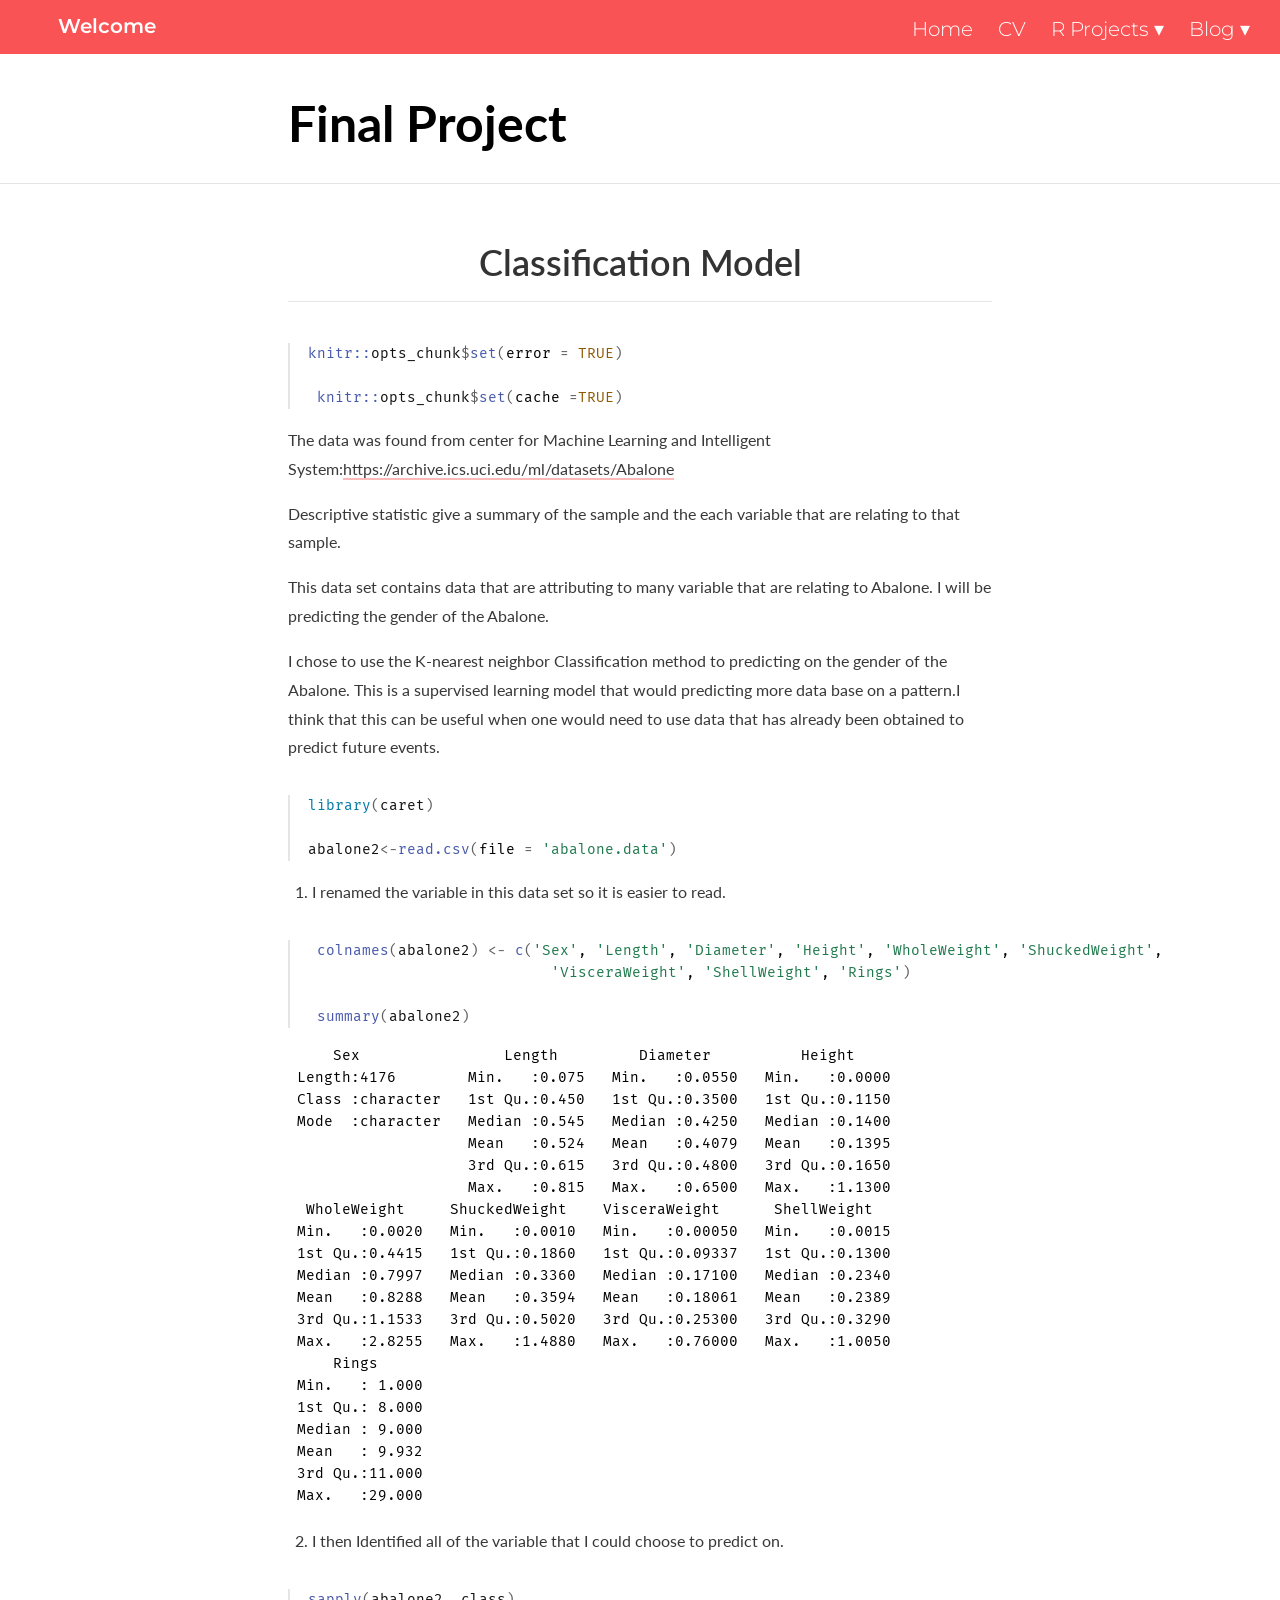
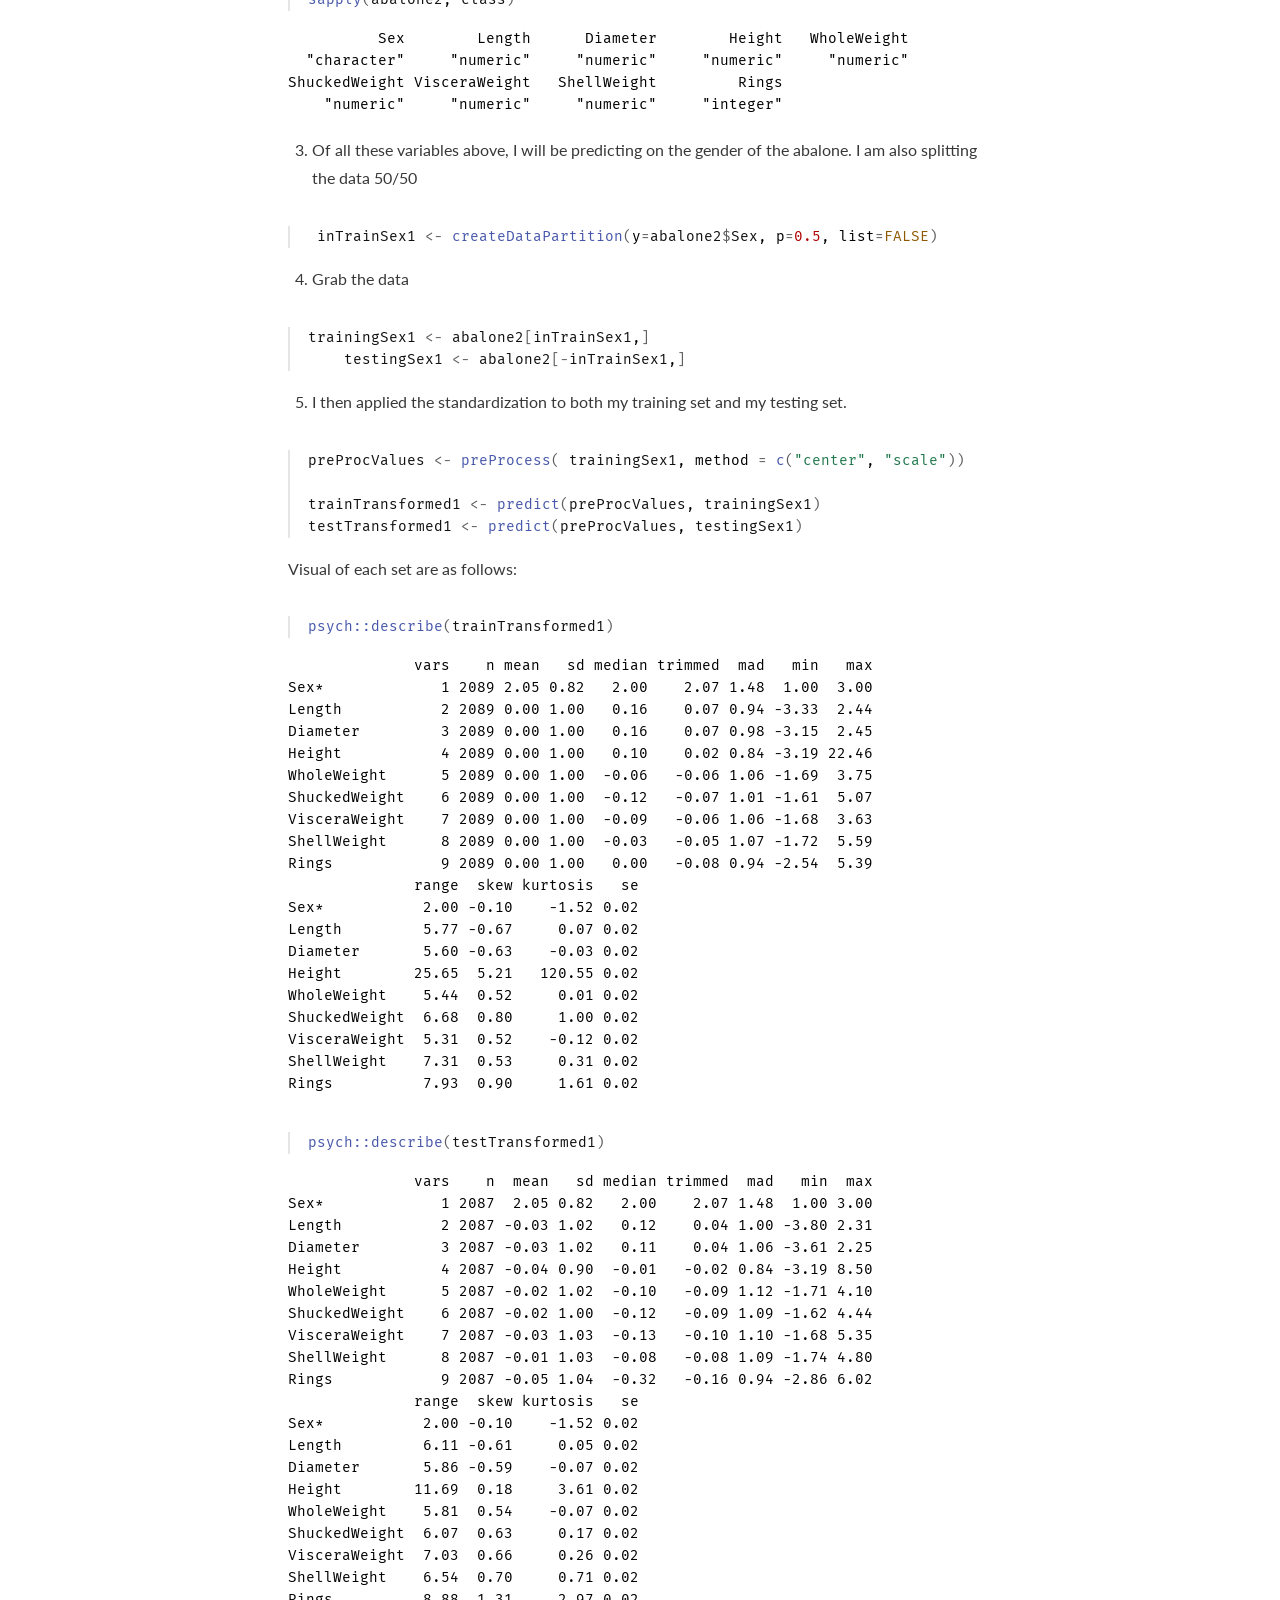
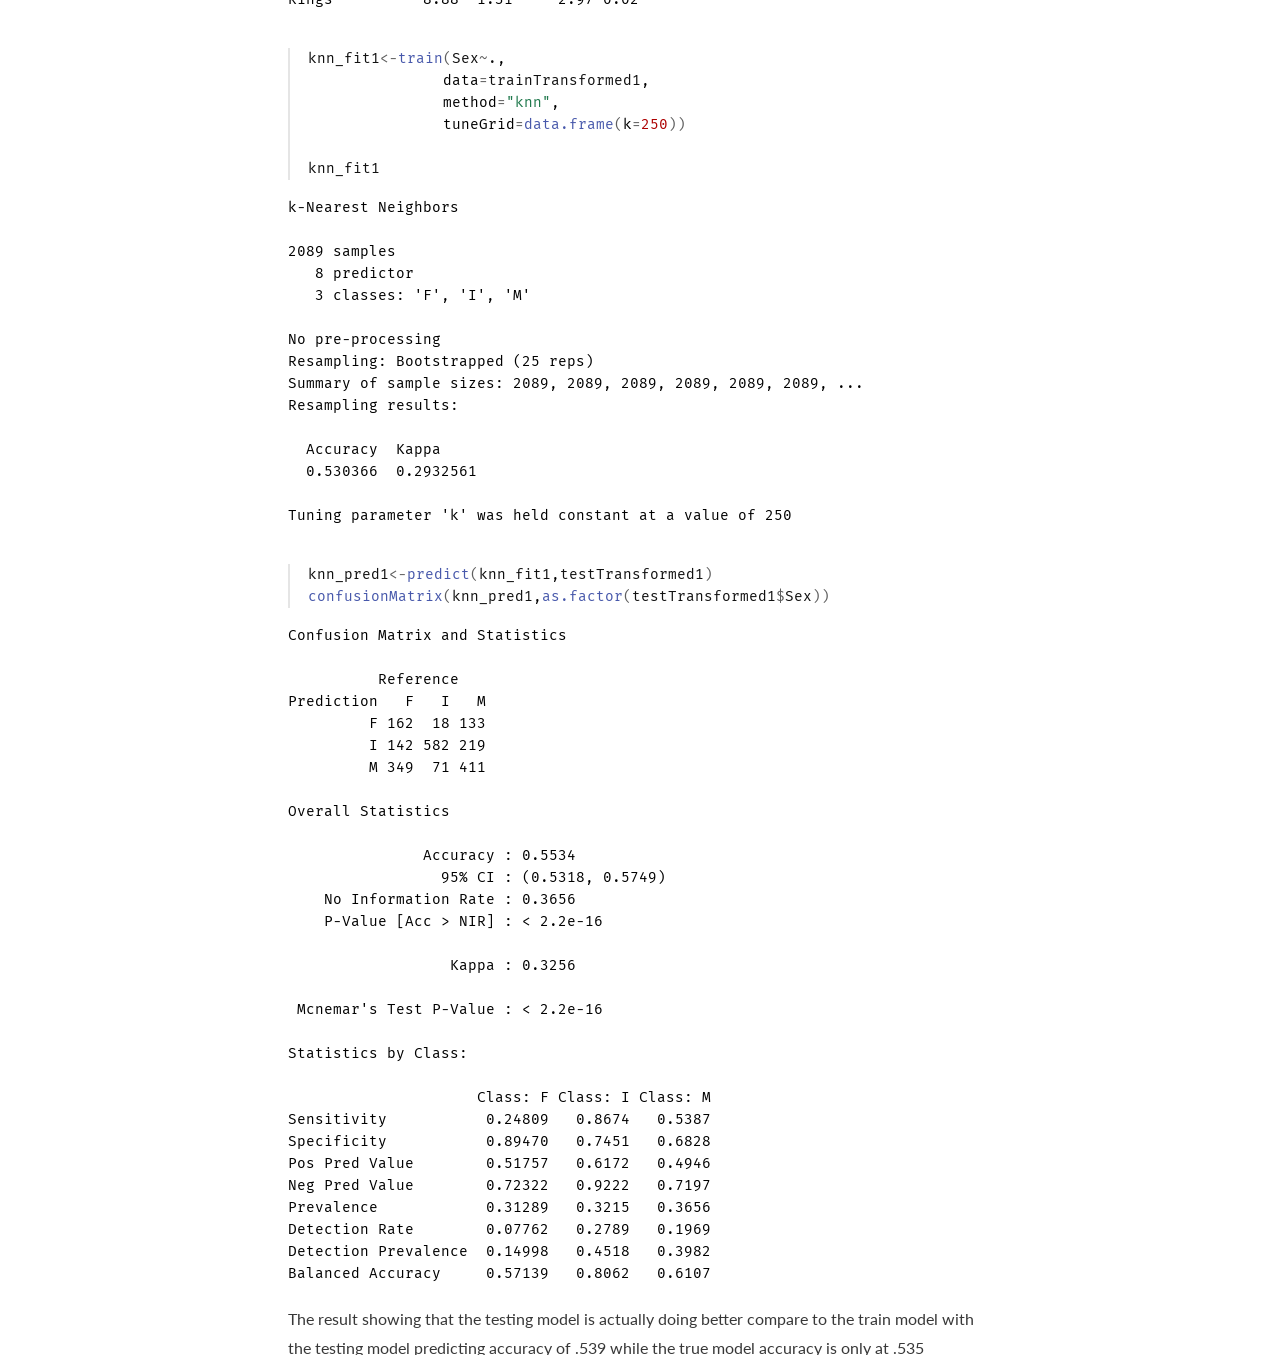
==== docs/ABALONEFINAL.html @ 93b5441a "1st" ====
<!DOCTYPE html>

<html xmlns="http://www.w3.org/1999/xhtml" lang="" xml:lang="">

<head>
  <meta charset="utf-8"/>
  <meta name="viewport" content="width=device-width, initial-scale=1"/>
  <meta http-equiv="X-UA-Compatible" content="IE=Edge,chrome=1"/>
  <meta name="generator" content="distill" />

  <style type="text/css">
  /* Hide doc at startup (prevent jankiness while JS renders/transforms) */
  body {
    visibility: hidden;
  }
  </style>

 <!--radix_placeholder_import_source-->
 <!--/radix_placeholder_import_source-->

<style type="text/css">code{white-space: pre;}</style>
<style type="text/css" data-origin="pandoc">
pre > code.sourceCode { white-space: pre; position: relative; }
pre > code.sourceCode > span { display: inline-block; line-height: 1.25; }
pre > code.sourceCode > span:empty { height: 1.2em; }
.sourceCode { overflow: visible; }
code.sourceCode > span { color: inherit; text-decoration: inherit; }
div.sourceCode { margin: 1em 0; }
pre.sourceCode { margin: 0; }
@media screen {
div.sourceCode { overflow: auto; }
}
@media print {
pre > code.sourceCode { white-space: pre-wrap; }
pre > code.sourceCode > span { text-indent: -5em; padding-left: 5em; }
}
pre.numberSource code
  { counter-reset: source-line 0; }
pre.numberSource code > span
  { position: relative; left: -4em; counter-increment: source-line; }
pre.numberSource code > span > a:first-child::before
  { content: counter(source-line);
    position: relative; left: -1em; text-align: right; vertical-align: baseline;
    border: none; display: inline-block;
    -webkit-touch-callout: none; -webkit-user-select: none;
    -khtml-user-select: none; -moz-user-select: none;
    -ms-user-select: none; user-select: none;
    padding: 0 4px; width: 4em;
    color: #aaaaaa;
  }
pre.numberSource { margin-left: 3em; border-left: 1px solid #aaaaaa;  padding-left: 4px; }
div.sourceCode
  {   }
@media screen {
pre > code.sourceCode > span > a:first-child::before { text-decoration: underline; }
}
code span.al { color: #ad0000; } /* Alert */
code span.an { color: #5e5e5e; } /* Annotation */
code span.at { } /* Attribute */
code span.bn { color: #ad0000; } /* BaseN */
code span.bu { } /* BuiltIn */
code span.cf { color: #007ba5; } /* ControlFlow */
code span.ch { color: #20794d; } /* Char */
code span.cn { color: #8f5902; } /* Constant */
code span.co { color: #5e5e5e; } /* Comment */
code span.cv { color: #5e5e5e; font-style: italic; } /* CommentVar */
code span.do { color: #5e5e5e; font-style: italic; } /* Documentation */
code span.dt { color: #ad0000; } /* DataType */
code span.dv { color: #ad0000; } /* DecVal */
code span.er { color: #ad0000; } /* Error */
code span.ex { } /* Extension */
code span.fl { color: #ad0000; } /* Float */
code span.fu { color: #4758ab; } /* Function */
code span.im { } /* Import */
code span.in { color: #5e5e5e; } /* Information */
code span.kw { color: #007ba5; } /* Keyword */
code span.op { color: #5e5e5e; } /* Operator */
code span.ot { color: #007ba5; } /* Other */
code span.pp { color: #ad0000; } /* Preprocessor */
code span.sc { color: #5e5e5e; } /* SpecialChar */
code span.ss { color: #20794d; } /* SpecialString */
code span.st { color: #20794d; } /* String */
code span.va { color: #111111; } /* Variable */
code span.vs { color: #20794d; } /* VerbatimString */
code span.wa { color: #5e5e5e; font-style: italic; } /* Warning */
</style>


  <!--radix_placeholder_meta_tags-->
  <title>Welcome: Final Project</title>




  <!--  https://developers.facebook.com/docs/sharing/webmasters#markup -->
  <meta property="og:title" content="Welcome: Final Project"/>
  <meta property="og:type" content="article"/>
  <meta property="og:locale" content="en_US"/>
  <meta property="og:site_name" content="Welcome"/>

  <!--  https://dev.twitter.com/cards/types/summary -->
  <meta property="twitter:card" content="summary"/>
  <meta property="twitter:title" content="Welcome: Final Project"/>

  <!--/radix_placeholder_meta_tags-->
  <!--radix_placeholder_rmarkdown_metadata-->

  <script type="text/json" id="radix-rmarkdown-metadata">
  {"type":"list","attributes":{"names":{"type":"character","attributes":{},"value":["site","title"]}},"value":[{"type":"character","attributes":{},"value":["distill::distill_website"]},{"type":"character","attributes":{},"value":["Final Project"]}]}
  </script>
  <!--/radix_placeholder_rmarkdown_metadata-->
  <!--radix_placeholder_navigation_in_header-->
  <meta name="distill:offset" content=""/>

  <script type="application/javascript">

    window.headroom_prevent_pin = false;

    window.document.addEventListener("DOMContentLoaded", function (event) {

      // initialize headroom for banner
      var header = $('header').get(0);
      var headerHeight = header.offsetHeight;
      var headroom = new Headroom(header, {
        tolerance: 5,
        onPin : function() {
          if (window.headroom_prevent_pin) {
            window.headroom_prevent_pin = false;
            headroom.unpin();
          }
        }
      });
      headroom.init();
      if(window.location.hash)
        headroom.unpin();
      $(header).addClass('headroom--transition');

      // offset scroll location for banner on hash change
      // (see: https://github.com/WickyNilliams/headroom.js/issues/38)
      window.addEventListener("hashchange", function(event) {
        window.scrollTo(0, window.pageYOffset - (headerHeight + 25));
      });

      // responsive menu
      $('.distill-site-header').each(function(i, val) {
        var topnav = $(this);
        var toggle = topnav.find('.nav-toggle');
        toggle.on('click', function() {
          topnav.toggleClass('responsive');
        });
      });

      // nav dropdowns
      $('.nav-dropbtn').click(function(e) {
        $(this).next('.nav-dropdown-content').toggleClass('nav-dropdown-active');
        $(this).parent().siblings('.nav-dropdown')
           .children('.nav-dropdown-content').removeClass('nav-dropdown-active');
      });
      $("body").click(function(e){
        $('.nav-dropdown-content').removeClass('nav-dropdown-active');
      });
      $(".nav-dropdown").click(function(e){
        e.stopPropagation();
      });
    });
  </script>

  <style type="text/css">

  /* Theme (user-documented overrideables for nav appearance) */

  .distill-site-nav {
    color: rgba(255, 255, 255, 0.8);
    background-color: #0F2E3D;
    font-size: 15px;
    font-weight: 300;
  }

  .distill-site-nav a {
    color: inherit;
    text-decoration: none;
  }

  .distill-site-nav a:hover {
    color: white;
  }

  @media print {
    .distill-site-nav {
      display: none;
    }
  }

  .distill-site-header {

  }

  .distill-site-footer {

  }


  /* Site Header */

  .distill-site-header {
    width: 100%;
    box-sizing: border-box;
    z-index: 3;
  }

  .distill-site-header .nav-left {
    display: inline-block;
    margin-left: 8px;
  }

  @media screen and (max-width: 768px) {
    .distill-site-header .nav-left {
      margin-left: 0;
    }
  }


  .distill-site-header .nav-right {
    float: right;
    margin-right: 8px;
  }

  .distill-site-header a,
  .distill-site-header .title {
    display: inline-block;
    text-align: center;
    padding: 14px 10px 14px 10px;
  }

  .distill-site-header .title {
    font-size: 18px;
    min-width: 150px;
  }

  .distill-site-header .logo {
    padding: 0;
  }

  .distill-site-header .logo img {
    display: none;
    max-height: 20px;
    width: auto;
    margin-bottom: -4px;
  }

  .distill-site-header .nav-image img {
    max-height: 18px;
    width: auto;
    display: inline-block;
    margin-bottom: -3px;
  }



  @media screen and (min-width: 1000px) {
    .distill-site-header .logo img {
      display: inline-block;
    }
    .distill-site-header .nav-left {
      margin-left: 20px;
    }
    .distill-site-header .nav-right {
      margin-right: 20px;
    }
    .distill-site-header .title {
      padding-left: 12px;
    }
  }


  .distill-site-header .nav-toggle {
    display: none;
  }

  .nav-dropdown {
    display: inline-block;
    position: relative;
  }

  .nav-dropdown .nav-dropbtn {
    border: none;
    outline: none;
    color: rgba(255, 255, 255, 0.8);
    padding: 16px 10px;
    background-color: transparent;
    font-family: inherit;
    font-size: inherit;
    font-weight: inherit;
    margin: 0;
    margin-top: 1px;
    z-index: 2;
  }

  .nav-dropdown-content {
    display: none;
    position: absolute;
    background-color: white;
    min-width: 200px;
    border: 1px solid rgba(0,0,0,0.15);
    border-radius: 4px;
    box-shadow: 0px 8px 16px 0px rgba(0,0,0,0.1);
    z-index: 1;
    margin-top: 2px;
    white-space: nowrap;
    padding-top: 4px;
    padding-bottom: 4px;
  }

  .nav-dropdown-content hr {
    margin-top: 4px;
    margin-bottom: 4px;
    border: none;
    border-bottom: 1px solid rgba(0, 0, 0, 0.1);
  }

  .nav-dropdown-active {
    display: block;
  }

  .nav-dropdown-content a, .nav-dropdown-content .nav-dropdown-header {
    color: black;
    padding: 6px 24px;
    text-decoration: none;
    display: block;
    text-align: left;
  }

  .nav-dropdown-content .nav-dropdown-header {
    display: block;
    padding: 5px 24px;
    padding-bottom: 0;
    text-transform: uppercase;
    font-size: 14px;
    color: #999999;
    white-space: nowrap;
  }

  .nav-dropdown:hover .nav-dropbtn {
    color: white;
  }

  .nav-dropdown-content a:hover {
    background-color: #ddd;
    color: black;
  }

  .nav-right .nav-dropdown-content {
    margin-left: -45%;
    right: 0;
  }

  @media screen and (max-width: 768px) {
    .distill-site-header a, .distill-site-header .nav-dropdown  {display: none;}
    .distill-site-header a.nav-toggle {
      float: right;
      display: block;
    }
    .distill-site-header .title {
      margin-left: 0;
    }
    .distill-site-header .nav-right {
      margin-right: 0;
    }
    .distill-site-header {
      overflow: hidden;
    }
    .nav-right .nav-dropdown-content {
      margin-left: 0;
    }
  }


  @media screen and (max-width: 768px) {
    .distill-site-header.responsive {position: relative; min-height: 500px; }
    .distill-site-header.responsive a.nav-toggle {
      position: absolute;
      right: 0;
      top: 0;
    }
    .distill-site-header.responsive a,
    .distill-site-header.responsive .nav-dropdown {
      display: block;
      text-align: left;
    }
    .distill-site-header.responsive .nav-left,
    .distill-site-header.responsive .nav-right {
      width: 100%;
    }
    .distill-site-header.responsive .nav-dropdown {float: none;}
    .distill-site-header.responsive .nav-dropdown-content {position: relative;}
    .distill-site-header.responsive .nav-dropdown .nav-dropbtn {
      display: block;
      width: 100%;
      text-align: left;
    }
  }

  /* Site Footer */

  .distill-site-footer {
    width: 100%;
    overflow: hidden;
    box-sizing: border-box;
    z-index: 3;
    margin-top: 30px;
    padding-top: 30px;
    padding-bottom: 30px;
    text-align: center;
  }

  /* Headroom */

  d-title {
    padding-top: 6rem;
  }

  @media print {
    d-title {
      padding-top: 4rem;
    }
  }

  .headroom {
    z-index: 1000;
    position: fixed;
    top: 0;
    left: 0;
    right: 0;
  }

  .headroom--transition {
    transition: all .4s ease-in-out;
  }

  .headroom--unpinned {
    top: -100px;
  }

  .headroom--pinned {
    top: 0;
  }

  /* adjust viewport for navbar height */
  /* helps vertically center bootstrap (non-distill) content */
  .min-vh-100 {
    min-height: calc(100vh - 100px) !important;
  }

  </style>

  <script src="site_libs/jquery-3.6.0/jquery-3.6.0.min.js"></script>
  <link href="site_libs/font-awesome-5.1.0/css/all.css" rel="stylesheet"/>
  <link href="site_libs/font-awesome-5.1.0/css/v4-shims.css" rel="stylesheet"/>
  <script src="site_libs/headroom-0.9.4/headroom.min.js"></script>
  <script src="site_libs/autocomplete-0.37.1/autocomplete.min.js"></script>
  <script src="site_libs/fuse-6.4.1/fuse.min.js"></script>

  <script type="application/javascript">

  function getMeta(metaName) {
    var metas = document.getElementsByTagName('meta');
    for (let i = 0; i < metas.length; i++) {
      if (metas[i].getAttribute('name') === metaName) {
        return metas[i].getAttribute('content');
      }
    }
    return '';
  }

  function offsetURL(url) {
    var offset = getMeta('distill:offset');
    return offset ? offset + '/' + url : url;
  }

  function createFuseIndex() {

    // create fuse index
    var options = {
      keys: [
        { name: 'title', weight: 20 },
        { name: 'categories', weight: 15 },
        { name: 'description', weight: 10 },
        { name: 'contents', weight: 5 },
      ],
      ignoreLocation: true,
      threshold: 0
    };
    var fuse = new window.Fuse([], options);

    // fetch the main search.json
    return fetch(offsetURL('search.json'))
      .then(function(response) {
        if (response.status == 200) {
          return response.json().then(function(json) {
            // index main articles
            json.articles.forEach(function(article) {
              fuse.add(article);
            });
            // download collections and index their articles
            return Promise.all(json.collections.map(function(collection) {
              return fetch(offsetURL(collection)).then(function(response) {
                if (response.status === 200) {
                  return response.json().then(function(articles) {
                    articles.forEach(function(article) {
                      fuse.add(article);
                    });
                  })
                } else {
                  return Promise.reject(
                    new Error('Unexpected status from search index request: ' +
                              response.status)
                  );
                }
              });
            })).then(function() {
              return fuse;
            });
          });

        } else {
          return Promise.reject(
            new Error('Unexpected status from search index request: ' +
                        response.status)
          );
        }
      });
  }

  window.document.addEventListener("DOMContentLoaded", function (event) {

    // get search element (bail if we don't have one)
    var searchEl = window.document.getElementById('distill-search');
    if (!searchEl)
      return;

    createFuseIndex()
      .then(function(fuse) {

        // make search box visible
        searchEl.classList.remove('hidden');

        // initialize autocomplete
        var options = {
          autoselect: true,
          hint: false,
          minLength: 2,
        };
        window.autocomplete(searchEl, options, [{
          source: function(query, callback) {
            const searchOptions = {
              isCaseSensitive: false,
              shouldSort: true,
              minMatchCharLength: 2,
              limit: 10,
            };
            var results = fuse.search(query, searchOptions);
            callback(results
              .map(function(result) { return result.item; })
            );
          },
          templates: {
            suggestion: function(suggestion) {
              var img = suggestion.preview && Object.keys(suggestion.preview).length > 0
                ? `<img src="${offsetURL(suggestion.preview)}"</img>`
                : '';
              var html = `
                <div class="search-item">
                  <h3>${suggestion.title}</h3>
                  <div class="search-item-description">
                    ${suggestion.description || ''}
                  </div>
                  <div class="search-item-preview">
                    ${img}
                  </div>
                </div>
              `;
              return html;
            }
          }
        }]).on('autocomplete:selected', function(event, suggestion) {
          window.location.href = offsetURL(suggestion.path);
        });
        // remove inline display style on autocompleter (we want to
        // manage responsive display via css)
        $('.algolia-autocomplete').css("display", "");
      })
      .catch(function(error) {
        console.log(error);
      });

  });

  </script>

  <style type="text/css">

  .nav-search {
    font-size: x-small;
  }

  /* Algolioa Autocomplete */

  .algolia-autocomplete {
    display: inline-block;
    margin-left: 10px;
    vertical-align: sub;
    background-color: white;
    color: black;
    padding: 6px;
    padding-top: 8px;
    padding-bottom: 0;
    border-radius: 6px;
    border: 1px #0F2E3D solid;
    width: 180px;
  }


  @media screen and (max-width: 768px) {
    .distill-site-nav .algolia-autocomplete {
      display: none;
      visibility: hidden;
    }
    .distill-site-nav.responsive .algolia-autocomplete {
      display: inline-block;
      visibility: visible;
    }
    .distill-site-nav.responsive .algolia-autocomplete .aa-dropdown-menu {
      margin-left: 0;
      width: 400px;
      max-height: 400px;
    }
  }

  .algolia-autocomplete .aa-input, .algolia-autocomplete .aa-hint {
    width: 90%;
    outline: none;
    border: none;
  }

  .algolia-autocomplete .aa-hint {
    color: #999;
  }
  .algolia-autocomplete .aa-dropdown-menu {
    width: 550px;
    max-height: 70vh;
    overflow-x: visible;
    overflow-y: scroll;
    padding: 5px;
    margin-top: 3px;
    margin-left: -150px;
    background-color: #fff;
    border-radius: 5px;
    border: 1px solid #999;
    border-top: none;
  }

  .algolia-autocomplete .aa-dropdown-menu .aa-suggestion {
    cursor: pointer;
    padding: 5px 4px;
    border-bottom: 1px solid #eee;
  }

  .algolia-autocomplete .aa-dropdown-menu .aa-suggestion:last-of-type {
    border-bottom: none;
    margin-bottom: 2px;
  }

  .algolia-autocomplete .aa-dropdown-menu .aa-suggestion .search-item {
    overflow: hidden;
    font-size: 0.8em;
    line-height: 1.4em;
  }

  .algolia-autocomplete .aa-dropdown-menu .aa-suggestion .search-item h3 {
    font-size: 1rem;
    margin-block-start: 0;
    margin-block-end: 5px;
  }

  .algolia-autocomplete .aa-dropdown-menu .aa-suggestion .search-item-description {
    display: inline-block;
    overflow: hidden;
    height: 2.8em;
    width: 80%;
    margin-right: 4%;
  }

  .algolia-autocomplete .aa-dropdown-menu .aa-suggestion .search-item-preview {
    display: inline-block;
    width: 15%;
  }

  .algolia-autocomplete .aa-dropdown-menu .aa-suggestion .search-item-preview img {
    height: 3em;
    width: auto;
    display: none;
  }

  .algolia-autocomplete .aa-dropdown-menu .aa-suggestion .search-item-preview img[src] {
    display: initial;
  }

  .algolia-autocomplete .aa-dropdown-menu .aa-suggestion.aa-cursor {
    background-color: #eee;
  }
  .algolia-autocomplete .aa-dropdown-menu .aa-suggestion em {
    font-weight: bold;
    font-style: normal;
  }

  </style>


  <!--/radix_placeholder_navigation_in_header-->
  <!--radix_placeholder_distill-->

  <style type="text/css">

  body {
    background-color: white;
  }

  .pandoc-table {
    width: 100%;
  }

  .pandoc-table>caption {
    margin-bottom: 10px;
  }

  .pandoc-table th:not([align]) {
    text-align: left;
  }

  .pagedtable-footer {
    font-size: 15px;
  }

  d-byline .byline {
    grid-template-columns: 2fr 2fr;
  }

  d-byline .byline h3 {
    margin-block-start: 1.5em;
  }

  d-byline .byline .authors-affiliations h3 {
    margin-block-start: 0.5em;
  }

  .authors-affiliations .orcid-id {
    width: 16px;
    height:16px;
    margin-left: 4px;
    margin-right: 4px;
    vertical-align: middle;
    padding-bottom: 2px;
  }

  d-title .dt-tags {
    margin-top: 1em;
    grid-column: text;
  }

  .dt-tags .dt-tag {
    text-decoration: none;
    display: inline-block;
    color: rgba(0,0,0,0.6);
    padding: 0em 0.4em;
    margin-right: 0.5em;
    margin-bottom: 0.4em;
    font-size: 70%;
    border: 1px solid rgba(0,0,0,0.2);
    border-radius: 3px;
    text-transform: uppercase;
    font-weight: 500;
  }

  d-article table.gt_table td,
  d-article table.gt_table th {
    border-bottom: none;
  }

  .html-widget {
    margin-bottom: 2.0em;
  }

  .l-screen-inset {
    padding-right: 16px;
  }

  .l-screen .caption {
    margin-left: 10px;
  }

  .shaded {
    background: rgb(247, 247, 247);
    padding-top: 20px;
    padding-bottom: 20px;
    border-top: 1px solid rgba(0, 0, 0, 0.1);
    border-bottom: 1px solid rgba(0, 0, 0, 0.1);
  }

  .shaded .html-widget {
    margin-bottom: 0;
    border: 1px solid rgba(0, 0, 0, 0.1);
  }

  .shaded .shaded-content {
    background: white;
  }

  .text-output {
    margin-top: 0;
    line-height: 1.5em;
  }

  .hidden {
    display: none !important;
  }

  d-article {
    padding-top: 2.5rem;
    padding-bottom: 30px;
  }

  d-appendix {
    padding-top: 30px;
  }

  d-article>p>img {
    width: 100%;
  }

  d-article h2 {
    margin: 1rem 0 1.5rem 0;
  }

  d-article h3 {
    margin-top: 1.5rem;
  }

  d-article iframe {
    border: 1px solid rgba(0, 0, 0, 0.1);
    margin-bottom: 2.0em;
    width: 100%;
  }

  /* Tweak code blocks */

  d-article div.sourceCode code,
  d-article pre code {
    font-family: Consolas, Monaco, 'Andale Mono', 'Ubuntu Mono', monospace;
  }

  d-article pre,
  d-article div.sourceCode,
  d-article div.sourceCode pre {
    overflow: auto;
  }

  d-article div.sourceCode {
    background-color: white;
  }

  d-article div.sourceCode pre {
    padding-left: 10px;
    font-size: 12px;
    border-left: 2px solid rgba(0,0,0,0.1);
  }

  d-article pre {
    font-size: 12px;
    color: black;
    background: none;
    margin-top: 0;
    text-align: left;
    white-space: pre;
    word-spacing: normal;
    word-break: normal;
    word-wrap: normal;
    line-height: 1.5;

    -moz-tab-size: 4;
    -o-tab-size: 4;
    tab-size: 4;

    -webkit-hyphens: none;
    -moz-hyphens: none;
    -ms-hyphens: none;
    hyphens: none;
  }

  d-article pre a {
    border-bottom: none;
  }

  d-article pre a:hover {
    border-bottom: none;
    text-decoration: underline;
  }

  d-article details {
    grid-column: text;
    margin-bottom: 0.8em;
  }

  @media(min-width: 768px) {

  d-article pre,
  d-article div.sourceCode,
  d-article div.sourceCode pre {
    overflow: visible !important;
  }

  d-article div.sourceCode pre {
    padding-left: 18px;
    font-size: 14px;
  }

  d-article pre {
    font-size: 14px;
  }

  }

  figure img.external {
    background: white;
    border: 1px solid rgba(0, 0, 0, 0.1);
    box-shadow: 0 1px 8px rgba(0, 0, 0, 0.1);
    padding: 18px;
    box-sizing: border-box;
  }

  /* CSS for d-contents */

  .d-contents {
    grid-column: text;
    color: rgba(0,0,0,0.8);
    font-size: 0.9em;
    padding-bottom: 1em;
    margin-bottom: 1em;
    padding-bottom: 0.5em;
    margin-bottom: 1em;
    padding-left: 0.25em;
    justify-self: start;
  }

  @media(min-width: 1000px) {
    .d-contents.d-contents-float {
      height: 0;
      grid-column-start: 1;
      grid-column-end: 4;
      justify-self: center;
      padding-right: 3em;
      padding-left: 2em;
    }
  }

  .d-contents nav h3 {
    font-size: 18px;
    margin-top: 0;
    margin-bottom: 1em;
  }

  .d-contents li {
    list-style-type: none
  }

  .d-contents nav > ul {
    padding-left: 0;
  }

  .d-contents ul {
    padding-left: 1em
  }

  .d-contents nav ul li {
    margin-top: 0.6em;
    margin-bottom: 0.2em;
  }

  .d-contents nav a {
    font-size: 13px;
    border-bottom: none;
    text-decoration: none
    color: rgba(0, 0, 0, 0.8);
  }

  .d-contents nav a:hover {
    text-decoration: underline solid rgba(0, 0, 0, 0.6)
  }

  .d-contents nav > ul > li > a {
    font-weight: 600;
  }

  .d-contents nav > ul > li > ul {
    font-weight: inherit;
  }

  .d-contents nav > ul > li > ul > li {
    margin-top: 0.2em;
  }


  .d-contents nav ul {
    margin-top: 0;
    margin-bottom: 0.25em;
  }

  .d-article-with-toc h2:nth-child(2) {
    margin-top: 0;
  }


  /* Figure */

  .figure {
    position: relative;
    margin-bottom: 2.5em;
    margin-top: 1.5em;
  }

  .figure img {
    width: 100%;
  }

  .figure .caption {
    color: rgba(0, 0, 0, 0.6);
    font-size: 12px;
    line-height: 1.5em;
  }

  .figure img.external {
    background: white;
    border: 1px solid rgba(0, 0, 0, 0.1);
    box-shadow: 0 1px 8px rgba(0, 0, 0, 0.1);
    padding: 18px;
    box-sizing: border-box;
  }

  .figure .caption a {
    color: rgba(0, 0, 0, 0.6);
  }

  .figure .caption b,
  .figure .caption strong, {
    font-weight: 600;
    color: rgba(0, 0, 0, 1.0);
  }

  /* Citations */

  d-article .citation {
    color: inherit;
    cursor: inherit;
  }

  div.hanging-indent{
    margin-left: 1em; text-indent: -1em;
  }

  /* Citation hover box */

  .tippy-box[data-theme~=light-border] {
    background-color: rgba(250, 250, 250, 0.95);
  }

  .tippy-content > p {
    margin-bottom: 0;
    padding: 2px;
  }


  /* Tweak 1000px media break to show more text */

  @media(min-width: 1000px) {
    .base-grid,
    distill-header,
    d-title,
    d-abstract,
    d-article,
    d-appendix,
    distill-appendix,
    d-byline,
    d-footnote-list,
    d-citation-list,
    distill-footer {
      grid-template-columns: [screen-start] 1fr [page-start kicker-start] 80px [middle-start] 50px [text-start kicker-end] 65px 65px 65px 65px 65px 65px 65px 65px [text-end gutter-start] 65px [middle-end] 65px [page-end gutter-end] 1fr [screen-end];
      grid-column-gap: 16px;
    }

    .grid {
      grid-column-gap: 16px;
    }

    d-article {
      font-size: 1.06rem;
      line-height: 1.7em;
    }
    figure .caption, .figure .caption, figure figcaption {
      font-size: 13px;
    }
  }

  @media(min-width: 1180px) {
    .base-grid,
    distill-header,
    d-title,
    d-abstract,
    d-article,
    d-appendix,
    distill-appendix,
    d-byline,
    d-footnote-list,
    d-citation-list,
    distill-footer {
      grid-template-columns: [screen-start] 1fr [page-start kicker-start] 60px [middle-start] 60px [text-start kicker-end] 60px 60px 60px 60px 60px 60px 60px 60px [text-end gutter-start] 60px [middle-end] 60px [page-end gutter-end] 1fr [screen-end];
      grid-column-gap: 32px;
    }

    .grid {
      grid-column-gap: 32px;
    }
  }


  /* Get the citation styles for the appendix (not auto-injected on render since
     we do our own rendering of the citation appendix) */

  d-appendix .citation-appendix,
  .d-appendix .citation-appendix {
    font-size: 11px;
    line-height: 15px;
    border-left: 1px solid rgba(0, 0, 0, 0.1);
    padding-left: 18px;
    border: 1px solid rgba(0,0,0,0.1);
    background: rgba(0, 0, 0, 0.02);
    padding: 10px 18px;
    border-radius: 3px;
    color: rgba(150, 150, 150, 1);
    overflow: hidden;
    margin-top: -12px;
    white-space: pre-wrap;
    word-wrap: break-word;
  }

  /* Include appendix styles here so they can be overridden */

  d-appendix {
    contain: layout style;
    font-size: 0.8em;
    line-height: 1.7em;
    margin-top: 60px;
    margin-bottom: 0;
    border-top: 1px solid rgba(0, 0, 0, 0.1);
    color: rgba(0,0,0,0.5);
    padding-top: 60px;
    padding-bottom: 48px;
  }

  d-appendix h3 {
    grid-column: page-start / text-start;
    font-size: 15px;
    font-weight: 500;
    margin-top: 1em;
    margin-bottom: 0;
    color: rgba(0,0,0,0.65);
  }

  d-appendix h3 + * {
    margin-top: 1em;
  }

  d-appendix ol {
    padding: 0 0 0 15px;
  }

  @media (min-width: 768px) {
    d-appendix ol {
      padding: 0 0 0 30px;
      margin-left: -30px;
    }
  }

  d-appendix li {
    margin-bottom: 1em;
  }

  d-appendix a {
    color: rgba(0, 0, 0, 0.6);
  }

  d-appendix > * {
    grid-column: text;
  }

  d-appendix > d-footnote-list,
  d-appendix > d-citation-list,
  d-appendix > distill-appendix {
    grid-column: screen;
  }

  /* Include footnote styles here so they can be overridden */

  d-footnote-list {
    contain: layout style;
  }

  d-footnote-list > * {
    grid-column: text;
  }

  d-footnote-list a.footnote-backlink {
    color: rgba(0,0,0,0.3);
    padding-left: 0.5em;
  }



  /* Anchor.js */

  .anchorjs-link {
    /*transition: all .25s linear; */
    text-decoration: none;
    border-bottom: none;
  }
  *:hover > .anchorjs-link {
    margin-left: -1.125em !important;
    text-decoration: none;
    border-bottom: none;
  }

  /* Social footer */

  .social_footer {
    margin-top: 30px;
    margin-bottom: 0;
    color: rgba(0,0,0,0.67);
  }

  .disqus-comments {
    margin-right: 30px;
  }

  .disqus-comment-count {
    border-bottom: 1px solid rgba(0, 0, 0, 0.4);
    cursor: pointer;
  }

  #disqus_thread {
    margin-top: 30px;
  }

  .article-sharing a {
    border-bottom: none;
    margin-right: 8px;
  }

  .article-sharing a:hover {
    border-bottom: none;
  }

  .sidebar-section.subscribe {
    font-size: 12px;
    line-height: 1.6em;
  }

  .subscribe p {
    margin-bottom: 0.5em;
  }


  .article-footer .subscribe {
    font-size: 15px;
    margin-top: 45px;
  }


  .sidebar-section.custom {
    font-size: 12px;
    line-height: 1.6em;
  }

  .custom p {
    margin-bottom: 0.5em;
  }

  /* Styles for listing layout (hide title) */
  .layout-listing d-title, .layout-listing .d-title {
    display: none;
  }

  /* Styles for posts lists (not auto-injected) */


  .posts-with-sidebar {
    padding-left: 45px;
    padding-right: 45px;
  }

  .posts-list .description h2,
  .posts-list .description p {
    font-family: -apple-system, BlinkMacSystemFont, "Segoe UI", Roboto, Oxygen, Ubuntu, Cantarell, "Fira Sans", "Droid Sans", "Helvetica Neue", Arial, sans-serif;
  }

  .posts-list .description h2 {
    font-weight: 700;
    border-bottom: none;
    padding-bottom: 0;
  }

  .posts-list h2.post-tag {
    border-bottom: 1px solid rgba(0, 0, 0, 0.2);
    padding-bottom: 12px;
  }
  .posts-list {
    margin-top: 60px;
    margin-bottom: 24px;
  }

  .posts-list .post-preview {
    text-decoration: none;
    overflow: hidden;
    display: block;
    border-bottom: 1px solid rgba(0, 0, 0, 0.1);
    padding: 24px 0;
  }

  .post-preview-last {
    border-bottom: none !important;
  }

  .posts-list .posts-list-caption {
    grid-column: screen;
    font-weight: 400;
  }

  .posts-list .post-preview h2 {
    margin: 0 0 6px 0;
    line-height: 1.2em;
    font-style: normal;
    font-size: 24px;
  }

  .posts-list .post-preview p {
    margin: 0 0 12px 0;
    line-height: 1.4em;
    font-size: 16px;
  }

  .posts-list .post-preview .thumbnail {
    box-sizing: border-box;
    margin-bottom: 24px;
    position: relative;
    max-width: 500px;
  }
  .posts-list .post-preview img {
    width: 100%;
    display: block;
  }

  .posts-list .metadata {
    font-size: 12px;
    line-height: 1.4em;
    margin-bottom: 18px;
  }

  .posts-list .metadata > * {
    display: inline-block;
  }

  .posts-list .metadata .publishedDate {
    margin-right: 2em;
  }

  .posts-list .metadata .dt-authors {
    display: block;
    margin-top: 0.3em;
    margin-right: 2em;
  }

  .posts-list .dt-tags {
    display: block;
    line-height: 1em;
  }

  .posts-list .dt-tags .dt-tag {
    display: inline-block;
    color: rgba(0,0,0,0.6);
    padding: 0.3em 0.4em;
    margin-right: 0.2em;
    margin-bottom: 0.4em;
    font-size: 60%;
    border: 1px solid rgba(0,0,0,0.2);
    border-radius: 3px;
    text-transform: uppercase;
    font-weight: 500;
  }

  .posts-list img {
    opacity: 1;
  }

  .posts-list img[data-src] {
    opacity: 0;
  }

  .posts-more {
    clear: both;
  }


  .posts-sidebar {
    font-size: 16px;
  }

  .posts-sidebar h3 {
    font-size: 16px;
    margin-top: 0;
    margin-bottom: 0.5em;
    font-weight: 400;
    text-transform: uppercase;
  }

  .sidebar-section {
    margin-bottom: 30px;
  }

  .categories ul {
    list-style-type: none;
    margin: 0;
    padding: 0;
  }

  .categories li {
    color: rgba(0, 0, 0, 0.8);
    margin-bottom: 0;
  }

  .categories li>a {
    border-bottom: none;
  }

  .categories li>a:hover {
    border-bottom: 1px solid rgba(0, 0, 0, 0.4);
  }

  .categories .active {
    font-weight: 600;
  }

  .categories .category-count {
    color: rgba(0, 0, 0, 0.4);
  }


  @media(min-width: 768px) {
    .posts-list .post-preview h2 {
      font-size: 26px;
    }
    .posts-list .post-preview .thumbnail {
      float: right;
      width: 30%;
      margin-bottom: 0;
    }
    .posts-list .post-preview .description {
      float: left;
      width: 45%;
    }
    .posts-list .post-preview .metadata {
      float: left;
      width: 20%;
      margin-top: 8px;
    }
    .posts-list .post-preview p {
      margin: 0 0 12px 0;
      line-height: 1.5em;
      font-size: 16px;
    }
    .posts-with-sidebar .posts-list {
      float: left;
      width: 75%;
    }
    .posts-with-sidebar .posts-sidebar {
      float: right;
      width: 20%;
      margin-top: 60px;
      padding-top: 24px;
      padding-bottom: 24px;
    }
  }


  /* Improve display for browsers without grid (IE/Edge <= 15) */

  .downlevel {
    line-height: 1.6em;
    font-family: -apple-system, BlinkMacSystemFont, "Segoe UI", Roboto, Oxygen, Ubuntu, Cantarell, "Fira Sans", "Droid Sans", "Helvetica Neue", Arial, sans-serif;
    margin: 0;
  }

  .downlevel .d-title {
    padding-top: 6rem;
    padding-bottom: 1.5rem;
  }

  .downlevel .d-title h1 {
    font-size: 50px;
    font-weight: 700;
    line-height: 1.1em;
    margin: 0 0 0.5rem;
  }

  .downlevel .d-title p {
    font-weight: 300;
    font-size: 1.2rem;
    line-height: 1.55em;
    margin-top: 0;
  }

  .downlevel .d-byline {
    padding-top: 0.8em;
    padding-bottom: 0.8em;
    font-size: 0.8rem;
    line-height: 1.8em;
  }

  .downlevel .section-separator {
    border: none;
    border-top: 1px solid rgba(0, 0, 0, 0.1);
  }

  .downlevel .d-article {
    font-size: 1.06rem;
    line-height: 1.7em;
    padding-top: 1rem;
    padding-bottom: 2rem;
  }


  .downlevel .d-appendix {
    padding-left: 0;
    padding-right: 0;
    max-width: none;
    font-size: 0.8em;
    line-height: 1.7em;
    margin-bottom: 0;
    color: rgba(0,0,0,0.5);
    padding-top: 40px;
    padding-bottom: 48px;
  }

  .downlevel .footnotes ol {
    padding-left: 13px;
  }

  .downlevel .base-grid,
  .downlevel .distill-header,
  .downlevel .d-title,
  .downlevel .d-abstract,
  .downlevel .d-article,
  .downlevel .d-appendix,
  .downlevel .distill-appendix,
  .downlevel .d-byline,
  .downlevel .d-footnote-list,
  .downlevel .d-citation-list,
  .downlevel .distill-footer,
  .downlevel .appendix-bottom,
  .downlevel .posts-container {
    padding-left: 40px;
    padding-right: 40px;
  }

  @media(min-width: 768px) {
    .downlevel .base-grid,
    .downlevel .distill-header,
    .downlevel .d-title,
    .downlevel .d-abstract,
    .downlevel .d-article,
    .downlevel .d-appendix,
    .downlevel .distill-appendix,
    .downlevel .d-byline,
    .downlevel .d-footnote-list,
    .downlevel .d-citation-list,
    .downlevel .distill-footer,
    .downlevel .appendix-bottom,
    .downlevel .posts-container {
    padding-left: 150px;
    padding-right: 150px;
    max-width: 900px;
  }
  }

  .downlevel pre code {
    display: block;
    border-left: 2px solid rgba(0, 0, 0, .1);
    padding: 0 0 0 20px;
    font-size: 14px;
  }

  .downlevel code, .downlevel pre {
    color: black;
    background: none;
    font-family: Consolas, Monaco, 'Andale Mono', 'Ubuntu Mono', monospace;
    text-align: left;
    white-space: pre;
    word-spacing: normal;
    word-break: normal;
    word-wrap: normal;
    line-height: 1.5;

    -moz-tab-size: 4;
    -o-tab-size: 4;
    tab-size: 4;

    -webkit-hyphens: none;
    -moz-hyphens: none;
    -ms-hyphens: none;
    hyphens: none;
  }

  .downlevel .posts-list .post-preview {
    color: inherit;
  }



  </style>

  <script type="application/javascript">

  function is_downlevel_browser() {
    if (bowser.isUnsupportedBrowser({ msie: "12", msedge: "16"},
                                   window.navigator.userAgent)) {
      return true;
    } else {
      return window.load_distill_framework === undefined;
    }
  }

  // show body when load is complete
  function on_load_complete() {

    // add anchors
    if (window.anchors) {
      window.anchors.options.placement = 'left';
      window.anchors.add('d-article > h2, d-article > h3, d-article > h4, d-article > h5');
    }


    // set body to visible
    document.body.style.visibility = 'visible';

    // force redraw for leaflet widgets
    if (window.HTMLWidgets) {
      var maps = window.HTMLWidgets.findAll(".leaflet");
      $.each(maps, function(i, el) {
        var map = this.getMap();
        map.invalidateSize();
        map.eachLayer(function(layer) {
          if (layer instanceof L.TileLayer)
            layer.redraw();
        });
      });
    }

    // trigger 'shown' so htmlwidgets resize
    $('d-article').trigger('shown');
  }

  function init_distill() {

    init_common();

    // create front matter
    var front_matter = $('<d-front-matter></d-front-matter>');
    $('#distill-front-matter').wrap(front_matter);

    // create d-title
    $('.d-title').changeElementType('d-title');

    // create d-byline
    var byline = $('<d-byline></d-byline>');
    $('.d-byline').replaceWith(byline);

    // create d-article
    var article = $('<d-article></d-article>');
    $('.d-article').wrap(article).children().unwrap();

    // move posts container into article
    $('.posts-container').appendTo($('d-article'));

    // create d-appendix
    $('.d-appendix').changeElementType('d-appendix');

    // flag indicating that we have appendix items
    var appendix = $('.appendix-bottom').children('h3').length > 0;

    // replace footnotes with <d-footnote>
    $('.footnote-ref').each(function(i, val) {
      appendix = true;
      var href = $(this).attr('href');
      var id = href.replace('#', '');
      var fn = $('#' + id);
      var fn_p = $('#' + id + '>p');
      fn_p.find('.footnote-back').remove();
      var text = fn_p.html();
      var dtfn = $('<d-footnote></d-footnote>');
      dtfn.html(text);
      $(this).replaceWith(dtfn);
    });
    // remove footnotes
    $('.footnotes').remove();

    // move refs into #references-listing
    $('#references-listing').replaceWith($('#refs'));

    $('h1.appendix, h2.appendix').each(function(i, val) {
      $(this).changeElementType('h3');
    });
    $('h3.appendix').each(function(i, val) {
      var id = $(this).attr('id');
      $('.d-contents a[href="#' + id + '"]').parent().remove();
      appendix = true;
      $(this).nextUntil($('h1, h2, h3')).addBack().appendTo($('d-appendix'));
    });

    // show d-appendix if we have appendix content
    $("d-appendix").css('display', appendix ? 'grid' : 'none');

    // localize layout chunks to just output
    $('.layout-chunk').each(function(i, val) {

      // capture layout
      var layout = $(this).attr('data-layout');

      // apply layout to markdown level block elements
      var elements = $(this).children().not('details, div.sourceCode, pre, script');
      elements.each(function(i, el) {
        var layout_div = $('<div class="' + layout + '"></div>');
        if (layout_div.hasClass('shaded')) {
          var shaded_content = $('<div class="shaded-content"></div>');
          $(this).wrap(shaded_content);
          $(this).parent().wrap(layout_div);
        } else {
          $(this).wrap(layout_div);
        }
      });


      // unwrap the layout-chunk div
      $(this).children().unwrap();
    });

    // remove code block used to force  highlighting css
    $('.distill-force-highlighting-css').parent().remove();

    // remove empty line numbers inserted by pandoc when using a
    // custom syntax highlighting theme
    $('code.sourceCode a:empty').remove();

    // load distill framework
    load_distill_framework();

    // wait for window.distillRunlevel == 4 to do post processing
    function distill_post_process() {

      if (!window.distillRunlevel || window.distillRunlevel < 4)
        return;

      // hide author/affiliations entirely if we have no authors
      var front_matter = JSON.parse($("#distill-front-matter").html());
      var have_authors = front_matter.authors && front_matter.authors.length > 0;
      if (!have_authors)
        $('d-byline').addClass('hidden');

      // article with toc class
      $('.d-contents').parent().addClass('d-article-with-toc');

      // strip links that point to #
      $('.authors-affiliations').find('a[href="#"]').removeAttr('href');

      // add orcid ids
      $('.authors-affiliations').find('.author').each(function(i, el) {
        var orcid_id = front_matter.authors[i].orcidID;
        if (orcid_id) {
          var a = $('<a></a>');
          a.attr('href', 'https://orcid.org/' + orcid_id);
          var img = $('<img></img>');
          img.addClass('orcid-id');
          img.attr('alt', 'ORCID ID');
          img.attr('src','[data-uri]');
          a.append(img);
          $(this).append(a);
        }
      });

      // hide elements of author/affiliations grid that have no value
      function hide_byline_column(caption) {
        $('d-byline').find('h3:contains("' + caption + '")').parent().css('visibility', 'hidden');
      }

      // affiliations
      var have_affiliations = false;
      for (var i = 0; i<front_matter.authors.length; ++i) {
        var author = front_matter.authors[i];
        if (author.affiliation !== "&nbsp;") {
          have_affiliations = true;
          break;
        }
      }
      if (!have_affiliations)
        $('d-byline').find('h3:contains("Affiliations")').css('visibility', 'hidden');

      // published date
      if (!front_matter.publishedDate)
        hide_byline_column("Published");

      // document object identifier
      var doi = $('d-byline').find('h3:contains("DOI")');
      var doi_p = doi.next().empty();
      if (!front_matter.doi) {
        // if we have a citation and valid citationText then link to that
        if ($('#citation').length > 0 && front_matter.citationText) {
          doi.html('Citation');
          $('<a href="#citation"></a>')
            .text(front_matter.citationText)
            .appendTo(doi_p);
        } else {
          hide_byline_column("DOI");
        }
      } else {
        $('<a></a>')
           .attr('href', "https://doi.org/" + front_matter.doi)
           .html(front_matter.doi)
           .appendTo(doi_p);
      }

       // change plural form of authors/affiliations
      if (front_matter.authors.length === 1) {
        var grid = $('.authors-affiliations');
        grid.children('h3:contains("Authors")').text('Author');
        grid.children('h3:contains("Affiliations")').text('Affiliation');
      }

      // remove d-appendix and d-footnote-list local styles
      $('d-appendix > style:first-child').remove();
      $('d-footnote-list > style:first-child').remove();

      // move appendix-bottom entries to the bottom
      $('.appendix-bottom').appendTo('d-appendix').children().unwrap();
      $('.appendix-bottom').remove();

      // hoverable references
      $('span.citation[data-cites]').each(function() {
        var refs = $(this).attr('data-cites').split(" ");
        var refHtml = refs.map(function(ref) {
          return "<p>" + $('#ref-' + ref).html() + "</p>";
        }).join("\n");
        window.tippy(this, {
          allowHTML: true,
          content: refHtml,
          maxWidth: 500,
          interactive: true,
          interactiveBorder: 10,
          theme: 'light-border',
          placement: 'bottom-start'
        });
      });

      // clear polling timer
      clearInterval(tid);

      // show body now that everything is ready
      on_load_complete();
    }

    var tid = setInterval(distill_post_process, 50);
    distill_post_process();

  }

  function init_downlevel() {

    init_common();

     // insert hr after d-title
    $('.d-title').after($('<hr class="section-separator"/>'));

    // check if we have authors
    var front_matter = JSON.parse($("#distill-front-matter").html());
    var have_authors = front_matter.authors && front_matter.authors.length > 0;

    // manage byline/border
    if (!have_authors)
      $('.d-byline').remove();
    $('.d-byline').after($('<hr class="section-separator"/>'));
    $('.d-byline a').remove();

    // remove toc
    $('.d-contents').remove();

    // move appendix elements
    $('h1.appendix, h2.appendix').each(function(i, val) {
      $(this).changeElementType('h3');
    });
    $('h3.appendix').each(function(i, val) {
      $(this).nextUntil($('h1, h2, h3')).addBack().appendTo($('.d-appendix'));
    });


    // inject headers into references and footnotes
    var refs_header = $('<h3></h3>');
    refs_header.text('References');
    $('#refs').prepend(refs_header);

    var footnotes_header = $('<h3></h3');
    footnotes_header.text('Footnotes');
    $('.footnotes').children('hr').first().replaceWith(footnotes_header);

    // move appendix-bottom entries to the bottom
    $('.appendix-bottom').appendTo('.d-appendix').children().unwrap();
    $('.appendix-bottom').remove();

    // remove appendix if it's empty
    if ($('.d-appendix').children().length === 0)
      $('.d-appendix').remove();

    // prepend separator above appendix
    $('.d-appendix').before($('<hr class="section-separator" style="clear: both"/>'));

    // trim code
    $('pre>code').each(function(i, val) {
      $(this).html($.trim($(this).html()));
    });

    // move posts-container right before article
    $('.posts-container').insertBefore($('.d-article'));

    $('body').addClass('downlevel');

    on_load_complete();
  }


  function init_common() {

    // jquery plugin to change element types
    (function($) {
      $.fn.changeElementType = function(newType) {
        var attrs = {};

        $.each(this[0].attributes, function(idx, attr) {
          attrs[attr.nodeName] = attr.nodeValue;
        });

        this.replaceWith(function() {
          return $("<" + newType + "/>", attrs).append($(this).contents());
        });
      };
    })(jQuery);

    // prevent underline for linked images
    $('a > img').parent().css({'border-bottom' : 'none'});

    // mark non-body figures created by knitr chunks as 100% width
    $('.layout-chunk').each(function(i, val) {
      var figures = $(this).find('img, .html-widget');
      if ($(this).attr('data-layout') !== "l-body") {
        figures.css('width', '100%');
      } else {
        figures.css('max-width', '100%');
        figures.filter("[width]").each(function(i, val) {
          var fig = $(this);
          fig.css('width', fig.attr('width') + 'px');
        });

      }
    });

    // auto-append index.html to post-preview links in file: protocol
    // and in rstudio ide preview
    $('.post-preview').each(function(i, val) {
      if (window.location.protocol === "file:")
        $(this).attr('href', $(this).attr('href') + "index.html");
    });

    // get rid of index.html references in header
    if (window.location.protocol !== "file:") {
      $('.distill-site-header a[href]').each(function(i,val) {
        $(this).attr('href', $(this).attr('href').replace("index.html", "./"));
      });
    }

    // add class to pandoc style tables
    $('tr.header').parent('thead').parent('table').addClass('pandoc-table');
    $('.kable-table').children('table').addClass('pandoc-table');

    // add figcaption style to table captions
    $('caption').parent('table').addClass("figcaption");

    // initialize posts list
    if (window.init_posts_list)
      window.init_posts_list();

    // implmement disqus comment link
    $('.disqus-comment-count').click(function() {
      window.headroom_prevent_pin = true;
      $('#disqus_thread').toggleClass('hidden');
      if (!$('#disqus_thread').hasClass('hidden')) {
        var offset = $(this).offset();
        $(window).resize();
        $('html, body').animate({
          scrollTop: offset.top - 35
        });
      }
    });
  }

  document.addEventListener('DOMContentLoaded', function() {
    if (is_downlevel_browser())
      init_downlevel();
    else
      window.addEventListener('WebComponentsReady', init_distill);
  });

  </script>

  <style type="text/css">
  /* base variables */

  /* Edit the CSS properties in this file to create a custom
     Distill theme. Only edit values in the right column
     for each row; values shown are the CSS defaults.
     To return any property to the default,
     you may set its value to: unset
     All rows must end with a semi-colon.                      */

  /* Optional: embed custom fonts here with `@import`          */
  /* This must remain at the top of this file.                 */



  html {
    /*-- Main font sizes --*/
    --title-size:      50px;
    --body-size:       1.06rem;
    --code-size:       14px;
    --aside-size:      12px;
    --fig-cap-size:    13px;
    /*-- Main font colors --*/
    --title-color:     #000000;
    --header-color:    rgba(0, 0, 0, 0.8);
    --body-color:      rgba(0, 0, 0, 0.8);
    --aside-color:     rgba(0, 0, 0, 0.6);
    --fig-cap-color:   rgba(0, 0, 0, 0.6);
    /*-- Specify custom fonts ~~~ must be imported above   --*/
    --heading-font:    sans-serif;
    --mono-font:       monospace;
    --body-font:       sans-serif;
    --navbar-font:     sans-serif;  /* websites + blogs only */
  }

  /*-- ARTICLE METADATA --*/
  d-byline {
    --heading-size:    0.6rem;
    --heading-color:   rgba(0, 0, 0, 0.5);
    --body-size:       0.8rem;
    --body-color:      rgba(0, 0, 0, 0.8);
  }

  /*-- ARTICLE TABLE OF CONTENTS --*/
  .d-contents {
    --heading-size:    18px;
    --contents-size:   13px;
  }

  /*-- ARTICLE APPENDIX --*/
  d-appendix {
    --heading-size:    15px;
    --heading-color:   rgba(0, 0, 0, 0.65);
    --text-size:       0.8em;
    --text-color:      rgba(0, 0, 0, 0.5);
  }

  /*-- WEBSITE HEADER + FOOTER --*/
  /* These properties only apply to Distill sites and blogs  */

  .distill-site-header {
    --title-size:       18px;
    --text-color:       rgba(255, 255, 255, 0.8);
    --text-size:        15px;
    --hover-color:      white;
    --bkgd-color:       #0F2E3D;
  }

  .distill-site-footer {
    --text-color:       rgba(255, 255, 255, 0.8);
    --text-size:        15px;
    --hover-color:      white;
    --bkgd-color:       #0F2E3D;
  }

  /*-- Additional custom styles --*/
  /* Add any additional CSS rules below                      */
  </style>
  <style type="text/css">
  /* base variables */

  /* Edit the CSS properties in this file to create a custom
     Distill theme. Only edit values in the right column
     for each row; values shown are the CSS defaults.
     To return any property to the default,
     you may set its value to: unset
     All rows must end with a semi-colon.                      */

  /* Optional: embed custom fonts here with `@import`          */
  /* This must remain at the top of this file.                 */
  @import url('https://fonts.googleapis.com/css2?family=Lato');
  @import url('https://fonts.googleapis.com/css2?family=Fira+Mono');
  @import url('https://fonts.googleapis.com/css2?family=Montserrat');

  html {
    /*-- Main font sizes --*/
    --title-size:      50px;
    --body-size:       1.0rem;                     /* edited */
    --code-size:       0.9rem;                     /* edited */
    --aside-size:      12px;
    --fig-cap-size:    13px;
    /*-- Main font colors --*/
    --title-color:     #000000;
    --heading-color:   rgba(0, 0, 0, 0.8);
    --body-color:      #383838;                    /* edited */
    --aside-color:     rgba(0, 0, 0, 0.6);
    --fig-cap-color:   rgba(0, 0, 0, 0.6);
    /*-- Specify custom fonts ~~~ must be imported above   --*/
    --heading-font:    'Lato', sans-serif;         /* edited */
    --mono-font:       'Fira Mono', monospace;     /* edited */
    --body-font:       'Lato', sans-serif;         /* edited */
    --navbar-font:     'Montserrat', sans-serif;   /* edited */
  }

  /*-- ARTICLE METADATA --*/
  d-byline {
    --heading-size:    0.6rem;
    --heading-color:   rgba(0, 0, 0, 0.5);
    --body-size:       0.8rem;
    --body-color:      rgba(0, 0, 0, 0.8);
  }

  /*-- ARTICLE TABLE OF CONTENTS --*/
  .d-contents {
    --heading-size:    18px;
    --contents-size:   13px;
  }

  /*-- ARTICLE APPENDIX --*/
  d-appendix {
    --heading-size:    15px;
    --heading-color:   rgba(0, 0, 0, 0.65);
    --text-size:       0.8em;
    --text-color:      rgba(0, 0, 0, 0.5);
  }

  /*-- WEBSITE HEADER + FOOTER --*/
  /* These properties only apply to Distill sites and blogs  */

  .distill-site-header {
    --title-size:       20px;                      /* edited */
    --text-color:       #FFFFFF;                   /* edited */
    --text-size:        20px;                      /* edited */
    --hover-color:      #383838;                   /* edited */
    --bkgd-color:       rgb(249, 83, 85);          /* edited */
  }

  .distill-site-footer {
    --text-color:       rgba(255, 255, 255, 0.8);
    --text-size:        15px;
    --hover-color:      white;
    --bkgd-color:       #0F2E3D;
  }


  /*-- Additional custom styles --*/

  .posts-list .metadata .publishedDate {
      color: rgb(249, 83, 85);
  }

  d-article p code {
    color: #383838;
    background: rgba(249, 83, 85, 0.1);
    font-weight: 400;
    font-size: 0.9em;
  }

  d-article a {
      border-bottom: 2px solid rgba(249, 83, 85, 0.4);
      text-decoration: none;
  }

  .distill-site-header .title {
      font-weight: 600; 
  }

  ul > li::marker {
    color: rgb(249, 83, 85);
  }</style>
  <style type="text/css">
  /* base style */

  /* FONT FAMILIES */

  :root {
    --heading-default: -apple-system, BlinkMacSystemFont, "Segoe UI", Roboto, Oxygen, Ubuntu, Cantarell, "Fira Sans", "Droid Sans", "Helvetica Neue", Arial, sans-serif;
    --mono-default: Consolas, Monaco, 'Andale Mono', 'Ubuntu Mono', monospace;
    --body-default: -apple-system, BlinkMacSystemFont, "Segoe UI", Roboto, Oxygen, Ubuntu, Cantarell, "Fira Sans", "Droid Sans", "Helvetica Neue", Arial, sans-serif;
  }

  body,
  .posts-list .post-preview p,
  .posts-list .description p {
    font-family: var(--body-font), var(--body-default);
  }

  h1, h2, h3, h4, h5, h6,
  .posts-list .post-preview h2,
  .posts-list .description h2 {
    font-family: var(--heading-font), var(--heading-default);
  }

  d-article div.sourceCode code,
  d-article pre code {
    font-family: var(--mono-font), var(--mono-default);
  }


  /*-- TITLE --*/
  d-title h1,
  .posts-list > h1 {
    color: var(--title-color, black);
  }

  d-title h1 {
    font-size: var(--title-size, 50px);
  }

  /*-- HEADERS --*/
  d-article h1,
  d-article h2,
  d-article h3,
  d-article h4,
  d-article h5,
  d-article h6 {
    color: var(--header-color, rgba(0, 0, 0, 0.8));
  }

  /*-- BODY --*/
  d-article > p,  /* only text inside of <p> tags */
  d-article > ul, /* lists */
  d-article > ol {
    color: var(--body-color, rgba(0, 0, 0, 0.8));
    font-size: var(--body-size, 1.06rem);
  }


  /*-- CODE --*/
  d-article div.sourceCode code,
  d-article pre code {
    font-size: var(--code-size, 14px);
  }

  /*-- ASIDE --*/
  d-article aside {
    font-size: var(--aside-size, 12px);
    color: var(--aside-color, rgba(0, 0, 0, 0.6));
  }

  /*-- FIGURE CAPTIONS --*/
  figure .caption,
  figure figcaption,
  .figure .caption {
    font-size: var(--fig-cap-size, 13px);
    color: var(--fig-cap-color, rgba(0, 0, 0, 0.6));
  }

  /*-- METADATA --*/
  d-byline h3 {
    font-size: var(--heading-size, 0.6rem);
    color: var(--heading-color, rgba(0, 0, 0, 0.5));
  }

  d-byline {
    font-size: var(--body-size, 0.8rem);
    color: var(--body-color, rgba(0, 0, 0, 0.8));
  }

  d-byline a,
  d-article d-byline a {
    color: var(--body-color, rgba(0, 0, 0, 0.8));
  }

  /*-- TABLE OF CONTENTS --*/
  .d-contents nav h3 {
    font-size: var(--heading-size, 18px);
  }

  .d-contents nav a {
    font-size: var(--contents-size, 13px);
  }

  /*-- APPENDIX --*/
  d-appendix h3 {
    font-size: var(--heading-size, 15px);
    color: var(--heading-color, rgba(0, 0, 0, 0.65));
  }

  d-appendix {
    font-size: var(--text-size, 0.8em);
    color: var(--text-color, rgba(0, 0, 0, 0.5));
  }

  d-appendix d-footnote-list a.footnote-backlink {
    color: var(--text-color, rgba(0, 0, 0, 0.5));
  }

  /*-- WEBSITE HEADER + FOOTER --*/
  .distill-site-header .title {
    font-size: var(--title-size, 18px);
    font-family: var(--navbar-font), var(--heading-default);
  }

  .distill-site-header a,
  .nav-dropdown .nav-dropbtn {
    font-family: var(--navbar-font), var(--heading-default);
  }

  .nav-dropdown .nav-dropbtn {
    color: var(--text-color, rgba(255, 255, 255, 0.8));
    font-size: var(--text-size, 15px);
  }

  .distill-site-header a:hover,
  .nav-dropdown:hover .nav-dropbtn {
    color: var(--hover-color, white);
  }

  .distill-site-header {
    font-size: var(--text-size, 15px);
    color: var(--text-color, rgba(255, 255, 255, 0.8));
    background-color: var(--bkgd-color, #0F2E3D);
  }

  .distill-site-footer {
    font-size: var(--text-size, 15px);
    color: var(--text-color, rgba(255, 255, 255, 0.8));
    background-color: var(--bkgd-color, #0F2E3D);
  }

  .distill-site-footer a:hover {
    color: var(--hover-color, white);
  }</style>
  <!--/radix_placeholder_distill-->
  <script src="site_libs/header-attrs-2.11/header-attrs.js"></script>
  <script src="site_libs/popper-2.6.0/popper.min.js"></script>
  <link href="site_libs/tippy-6.2.7/tippy.css" rel="stylesheet" />
  <link href="site_libs/tippy-6.2.7/tippy-light-border.css" rel="stylesheet" />
  <script src="site_libs/tippy-6.2.7/tippy.umd.min.js"></script>
  <script src="site_libs/anchor-4.2.2/anchor.min.js"></script>
  <script src="site_libs/bowser-1.9.3/bowser.min.js"></script>
  <script src="site_libs/webcomponents-2.0.0/webcomponents.js"></script>
  <script src="site_libs/distill-2.2.21/template.v2.js"></script>
  <!--radix_placeholder_site_in_header-->
  <!--/radix_placeholder_site_in_header-->


</head>

<body>

<!--radix_placeholder_front_matter-->

<script id="distill-front-matter" type="text/json">
{"title":"Final Project","authors":[]}
</script>

<!--/radix_placeholder_front_matter-->
<!--radix_placeholder_navigation_before_body-->
<header class="header header--fixed" role="banner">
<nav class="distill-site-nav distill-site-header">
<div class="nav-left">
<a href="index.html" class="title">Welcome</a>
</div>
<div class="nav-right">
<a href="Anna.html">Home</a>
<a href="Resume.html">CV</a>
<div class="nav-dropdown">
<button class="nav-dropbtn">
R Projects
 
<span class="down-arrow">&#x25BE;</span>
</button>
<div class="nav-dropdown-content">
<a href="rsq.html">Rsquare</a>
<a href="ML.html">Machine Learning</a>
<a href="ABALONEFINAL.html">Final</a>
</div>
</div>
<div class="nav-dropdown">
<button class="nav-dropbtn">
Blog
 
<span class="down-arrow">&#x25BE;</span>
</button>
<div class="nav-dropdown-content">
<a href="Lemongrass.html">Lemongrass</a>
<a href="ngoai.html">She whom I miss</a>
<a href="pug.html">Who Am I ?</a>
<a href="KT.html">Aragon</a>
</div>
</div>
<a href="javascript:void(0);" class="nav-toggle">&#9776;</a>
</div>
</nav>
</header>
<!--/radix_placeholder_navigation_before_body-->
<!--radix_placeholder_site_before_body-->
<!--/radix_placeholder_site_before_body-->

<div class="d-title">
<h1>Final Project</h1>
<!--radix_placeholder_categories-->
<!--/radix_placeholder_categories-->

</div>


<div class="d-article">
<center>
<h2 id="classification-model">Classification Model</h2>
</center>
<div class="layout-chunk" data-layout="l-body">
<div class="sourceCode">
<pre class="sourceCode r"><code class="sourceCode r"><span class='fu'>knitr</span><span class='fu'>::</span><span class='va'><a href='https://rdrr.io/pkg/knitr/man/opts_chunk.html'>opts_chunk</a></span><span class='op'>$</span><span class='fu'>set</span><span class='op'>(</span>error <span class='op'>=</span> <span class='cn'>TRUE</span><span class='op'>)</span>

 <span class='fu'>knitr</span><span class='fu'>::</span><span class='va'><a href='https://rdrr.io/pkg/knitr/man/opts_chunk.html'>opts_chunk</a></span><span class='op'>$</span><span class='fu'>set</span><span class='op'>(</span>cache <span class='op'>=</span><span class='cn'>TRUE</span><span class='op'>)</span>
</code></pre>
</div>
</div>
<p>The data was found from center for Machine Learning and Intelligent System:<a href="https://archive.ics.uci.edu/ml/datasets/Abalone" class="uri">https://archive.ics.uci.edu/ml/datasets/Abalone</a></p>
<p>Descriptive statistic give a summary of the sample and the each variable that are relating to that sample.</p>
<p>This data set contains data that are attributing to many variable that are relating to Abalone. I will be predicting the gender of the Abalone.</p>
<p>I chose to use the K-nearest neighbor Classification method to predicting on the gender of the Abalone. This is a supervised learning model that would predicting more data base on a pattern.I think that this can be useful when one would need to use data that has already been obtained to predict future events.</p>
<div class="layout-chunk" data-layout="l-body">
<div class="sourceCode">
<pre class="sourceCode r"><code class="sourceCode r"><span class='kw'><a href='https://rdrr.io/r/base/library.html'>library</a></span><span class='op'>(</span><span class='va'><a href='https://github.com/topepo/caret/'>caret</a></span><span class='op'>)</span>

<span class='va'>abalone2</span><span class='op'>&lt;-</span><span class='fu'><a href='https://rdrr.io/r/utils/read.table.html'>read.csv</a></span><span class='op'>(</span>file <span class='op'>=</span> <span class='st'>'abalone.data'</span><span class='op'>)</span>
</code></pre>
</div>
</div>
<ol type="1">
<li>I renamed the variable in this data set so it is easier to read.</li>
</ol>
<div class="layout-chunk" data-layout="l-body">
<div class="sourceCode">
<pre class="sourceCode r"><code class="sourceCode r"> <span class='fu'><a href='https://rdrr.io/r/base/colnames.html'>colnames</a></span><span class='op'>(</span><span class='va'>abalone2</span><span class='op'>)</span> <span class='op'>&lt;-</span> <span class='fu'><a href='https://rdrr.io/r/base/c.html'>c</a></span><span class='op'>(</span><span class='st'>'Sex'</span>, <span class='st'>'Length'</span>, <span class='st'>'Diameter'</span>, <span class='st'>'Height'</span>, <span class='st'>'WholeWeight'</span>, <span class='st'>'ShuckedWeight'</span>,
                           <span class='st'>'VisceraWeight'</span>, <span class='st'>'ShellWeight'</span>, <span class='st'>'Rings'</span><span class='op'>)</span>
 
 <span class='fu'><a href='https://rdrr.io/r/base/summary.html'>summary</a></span><span class='op'>(</span><span class='va'>abalone2</span><span class='op'>)</span> 
</code></pre>
</div>
<pre><code>     Sex                Length         Diameter          Height      
 Length:4176        Min.   :0.075   Min.   :0.0550   Min.   :0.0000  
 Class :character   1st Qu.:0.450   1st Qu.:0.3500   1st Qu.:0.1150  
 Mode  :character   Median :0.545   Median :0.4250   Median :0.1400  
                    Mean   :0.524   Mean   :0.4079   Mean   :0.1395  
                    3rd Qu.:0.615   3rd Qu.:0.4800   3rd Qu.:0.1650  
                    Max.   :0.815   Max.   :0.6500   Max.   :1.1300  
  WholeWeight     ShuckedWeight    VisceraWeight      ShellWeight    
 Min.   :0.0020   Min.   :0.0010   Min.   :0.00050   Min.   :0.0015  
 1st Qu.:0.4415   1st Qu.:0.1860   1st Qu.:0.09337   1st Qu.:0.1300  
 Median :0.7997   Median :0.3360   Median :0.17100   Median :0.2340  
 Mean   :0.8288   Mean   :0.3594   Mean   :0.18061   Mean   :0.2389  
 3rd Qu.:1.1533   3rd Qu.:0.5020   3rd Qu.:0.25300   3rd Qu.:0.3290  
 Max.   :2.8255   Max.   :1.4880   Max.   :0.76000   Max.   :1.0050  
     Rings       
 Min.   : 1.000  
 1st Qu.: 8.000  
 Median : 9.000  
 Mean   : 9.932  
 3rd Qu.:11.000  
 Max.   :29.000  </code></pre>
</div>
<ol start="2" type="1">
<li>I then Identified all of the variable that I could choose to predict on.<br />
</li>
</ol>
<div class="layout-chunk" data-layout="l-body">
<div class="sourceCode">
<pre class="sourceCode r"><code class="sourceCode r"><span class='fu'><a href='https://rdrr.io/r/base/lapply.html'>sapply</a></span><span class='op'>(</span><span class='va'>abalone2</span>, <span class='va'>class</span><span class='op'>)</span>
</code></pre>
</div>
<pre><code>          Sex        Length      Diameter        Height   WholeWeight 
  &quot;character&quot;     &quot;numeric&quot;     &quot;numeric&quot;     &quot;numeric&quot;     &quot;numeric&quot; 
ShuckedWeight VisceraWeight   ShellWeight         Rings 
    &quot;numeric&quot;     &quot;numeric&quot;     &quot;numeric&quot;     &quot;integer&quot; </code></pre>
</div>
<ol start="3" type="1">
<li>Of all these variables above, I will be predicting on the gender of the abalone. I am also splitting the data 50/50</li>
</ol>
<div class="layout-chunk" data-layout="l-body">
<div class="sourceCode">
<pre class="sourceCode r"><code class="sourceCode r"> <span class='va'>inTrainSex1</span> <span class='op'>&lt;-</span> <span class='fu'><a href='https://rdrr.io/pkg/caret/man/createDataPartition.html'>createDataPartition</a></span><span class='op'>(</span>y<span class='op'>=</span><span class='va'>abalone2</span><span class='op'>$</span><span class='va'>Sex</span>, p<span class='op'>=</span><span class='fl'>0.5</span>, list<span class='op'>=</span><span class='cn'>FALSE</span><span class='op'>)</span>
</code></pre>
</div>
</div>
<ol start="4" type="1">
<li>Grab the data</li>
</ol>
<div class="layout-chunk" data-layout="l-body">
<div class="sourceCode">
<pre class="sourceCode r"><code class="sourceCode r"><span class='va'>trainingSex1</span> <span class='op'>&lt;-</span> <span class='va'>abalone2</span><span class='op'>[</span><span class='va'>inTrainSex1</span>,<span class='op'>]</span>
    <span class='va'>testingSex1</span> <span class='op'>&lt;-</span> <span class='va'>abalone2</span><span class='op'>[</span><span class='op'>-</span><span class='va'>inTrainSex1</span>,<span class='op'>]</span>
</code></pre>
</div>
</div>
<ol start="5" type="1">
<li>I then applied the standardization to both my training set and my testing set.</li>
</ol>
<div class="layout-chunk" data-layout="l-body">
<div class="sourceCode">
<pre class="sourceCode r"><code class="sourceCode r"><span class='va'>preProcValues</span> <span class='op'>&lt;-</span> <span class='fu'><a href='https://rdrr.io/pkg/caret/man/preProcess.html'>preProcess</a></span><span class='op'>(</span> <span class='va'>trainingSex1</span>, method <span class='op'>=</span> <span class='fu'><a href='https://rdrr.io/r/base/c.html'>c</a></span><span class='op'>(</span><span class='st'>"center"</span>, <span class='st'>"scale"</span><span class='op'>)</span><span class='op'>)</span>

<span class='va'>trainTransformed1</span> <span class='op'>&lt;-</span> <span class='fu'><a href='https://rdrr.io/r/stats/predict.html'>predict</a></span><span class='op'>(</span><span class='va'>preProcValues</span>, <span class='va'>trainingSex1</span><span class='op'>)</span>
<span class='va'>testTransformed1</span> <span class='op'>&lt;-</span> <span class='fu'><a href='https://rdrr.io/r/stats/predict.html'>predict</a></span><span class='op'>(</span><span class='va'>preProcValues</span>, <span class='va'>testingSex1</span><span class='op'>)</span>
</code></pre>
</div>
</div>
<p>Visual of each set are as follows:</p>
<div class="layout-chunk" data-layout="l-body">
<div class="sourceCode">
<pre class="sourceCode r"><code class="sourceCode r"><span class='fu'>psych</span><span class='fu'>::</span><span class='fu'><a href='https://rdrr.io/pkg/psych/man/describe.html'>describe</a></span><span class='op'>(</span><span class='va'>trainTransformed1</span><span class='op'>)</span>
</code></pre>
</div>
<pre><code>              vars    n mean   sd median trimmed  mad   min   max
Sex*             1 2089 2.05 0.82   2.00    2.07 1.48  1.00  3.00
Length           2 2089 0.00 1.00   0.16    0.07 0.94 -3.33  2.44
Diameter         3 2089 0.00 1.00   0.16    0.07 0.98 -3.15  2.45
Height           4 2089 0.00 1.00   0.10    0.02 0.84 -3.19 22.46
WholeWeight      5 2089 0.00 1.00  -0.06   -0.06 1.06 -1.69  3.75
ShuckedWeight    6 2089 0.00 1.00  -0.12   -0.07 1.01 -1.61  5.07
VisceraWeight    7 2089 0.00 1.00  -0.09   -0.06 1.06 -1.68  3.63
ShellWeight      8 2089 0.00 1.00  -0.03   -0.05 1.07 -1.72  5.59
Rings            9 2089 0.00 1.00   0.00   -0.08 0.94 -2.54  5.39
              range  skew kurtosis   se
Sex*           2.00 -0.10    -1.52 0.02
Length         5.77 -0.67     0.07 0.02
Diameter       5.60 -0.63    -0.03 0.02
Height        25.65  5.21   120.55 0.02
WholeWeight    5.44  0.52     0.01 0.02
ShuckedWeight  6.68  0.80     1.00 0.02
VisceraWeight  5.31  0.52    -0.12 0.02
ShellWeight    7.31  0.53     0.31 0.02
Rings          7.93  0.90     1.61 0.02</code></pre>
</div>
<div class="layout-chunk" data-layout="l-body">
<div class="sourceCode">
<pre class="sourceCode r"><code class="sourceCode r"><span class='fu'>psych</span><span class='fu'>::</span><span class='fu'><a href='https://rdrr.io/pkg/psych/man/describe.html'>describe</a></span><span class='op'>(</span><span class='va'>testTransformed1</span><span class='op'>)</span>
</code></pre>
</div>
<pre><code>              vars    n  mean   sd median trimmed  mad   min  max
Sex*             1 2087  2.05 0.82   2.00    2.07 1.48  1.00 3.00
Length           2 2087 -0.03 1.02   0.12    0.04 1.00 -3.80 2.31
Diameter         3 2087 -0.03 1.02   0.11    0.04 1.06 -3.61 2.25
Height           4 2087 -0.04 0.90  -0.01   -0.02 0.84 -3.19 8.50
WholeWeight      5 2087 -0.02 1.02  -0.10   -0.09 1.12 -1.71 4.10
ShuckedWeight    6 2087 -0.02 1.00  -0.12   -0.09 1.09 -1.62 4.44
VisceraWeight    7 2087 -0.03 1.03  -0.13   -0.10 1.10 -1.68 5.35
ShellWeight      8 2087 -0.01 1.03  -0.08   -0.08 1.09 -1.74 4.80
Rings            9 2087 -0.05 1.04  -0.32   -0.16 0.94 -2.86 6.02
              range  skew kurtosis   se
Sex*           2.00 -0.10    -1.52 0.02
Length         6.11 -0.61     0.05 0.02
Diameter       5.86 -0.59    -0.07 0.02
Height        11.69  0.18     3.61 0.02
WholeWeight    5.81  0.54    -0.07 0.02
ShuckedWeight  6.07  0.63     0.17 0.02
VisceraWeight  7.03  0.66     0.26 0.02
ShellWeight    6.54  0.70     0.71 0.02
Rings          8.88  1.31     2.97 0.02</code></pre>
</div>
<div class="layout-chunk" data-layout="l-body">
<div class="sourceCode">
<pre class="sourceCode r"><code class="sourceCode r"><span class='va'>knn_fit1</span><span class='op'>&lt;-</span><span class='fu'><a href='https://rdrr.io/pkg/caret/man/train.html'>train</a></span><span class='op'>(</span><span class='va'>Sex</span><span class='op'>~</span><span class='va'>.</span>,
               data<span class='op'>=</span><span class='va'>trainTransformed1</span>,
               method<span class='op'>=</span><span class='st'>"knn"</span>,
               tuneGrid<span class='op'>=</span><span class='fu'><a href='https://rdrr.io/r/base/data.frame.html'>data.frame</a></span><span class='op'>(</span>k<span class='op'>=</span><span class='fl'>250</span><span class='op'>)</span><span class='op'>)</span>

<span class='va'>knn_fit1</span>
</code></pre>
</div>
<pre><code>k-Nearest Neighbors 

2089 samples
   8 predictor
   3 classes: &#39;F&#39;, &#39;I&#39;, &#39;M&#39; 

No pre-processing
Resampling: Bootstrapped (25 reps) 
Summary of sample sizes: 2089, 2089, 2089, 2089, 2089, 2089, ... 
Resampling results:

  Accuracy  Kappa    
  0.530366  0.2932561

Tuning parameter &#39;k&#39; was held constant at a value of 250</code></pre>
</div>
<div class="layout-chunk" data-layout="l-body">
<div class="sourceCode">
<pre class="sourceCode r"><code class="sourceCode r"><span class='va'>knn_pred1</span><span class='op'>&lt;-</span><span class='fu'><a href='https://rdrr.io/r/stats/predict.html'>predict</a></span><span class='op'>(</span><span class='va'>knn_fit1</span>,<span class='va'>testTransformed1</span><span class='op'>)</span>
<span class='fu'><a href='https://rdrr.io/pkg/caret/man/confusionMatrix.html'>confusionMatrix</a></span><span class='op'>(</span><span class='va'>knn_pred1</span>,<span class='fu'><a href='https://rdrr.io/r/base/factor.html'>as.factor</a></span><span class='op'>(</span><span class='va'>testTransformed1</span><span class='op'>$</span><span class='va'>Sex</span><span class='op'>)</span><span class='op'>)</span>
</code></pre>
</div>
<pre><code>Confusion Matrix and Statistics

          Reference
Prediction   F   I   M
         F 162  18 133
         I 142 582 219
         M 349  71 411

Overall Statistics
                                          
               Accuracy : 0.5534          
                 95% CI : (0.5318, 0.5749)
    No Information Rate : 0.3656          
    P-Value [Acc &gt; NIR] : &lt; 2.2e-16       
                                          
                  Kappa : 0.3256          
                                          
 Mcnemar&#39;s Test P-Value : &lt; 2.2e-16       

Statistics by Class:

                     Class: F Class: I Class: M
Sensitivity           0.24809   0.8674   0.5387
Specificity           0.89470   0.7451   0.6828
Pos Pred Value        0.51757   0.6172   0.4946
Neg Pred Value        0.72322   0.9222   0.7197
Prevalence            0.31289   0.3215   0.3656
Detection Rate        0.07762   0.2789   0.1969
Detection Prevalence  0.14998   0.4518   0.3982
Balanced Accuracy     0.57139   0.8062   0.6107</code></pre>
</div>
<p>The result showing that the testing model is actually doing better compare to the train model with the testing model predicting accuracy of .539 while the true model accuracy is only at .535</p>
<div class="sourceCode" id="cb7"><pre class="sourceCode r distill-force-highlighting-css"><code class="sourceCode r"></code></pre></div>
<!--radix_placeholder_article_footer-->
<!--/radix_placeholder_article_footer-->
</div>

<div class="d-appendix">
</div>


<!--radix_placeholder_site_after_body-->
<!--/radix_placeholder_site_after_body-->
<!--radix_placeholder_appendices-->
<div class="appendix-bottom"></div>
<!--/radix_placeholder_appendices-->
<!--radix_placeholder_navigation_after_body-->
<!--/radix_placeholder_navigation_after_body-->

</body>

</html>
---- docs/site_libs/font-awesome-5.1.0/css/all.css ----
/*!
 * Font Awesome Free 5.1.0 by @fontawesome - https://fontawesome.com
 * License - https://fontawesome.com/license (Icons: CC BY 4.0, Fonts: SIL OFL 1.1, Code: MIT License)
 */
.fa,.fab,.fal,.far,.fas{-moz-osx-font-smoothing:grayscale;-webkit-font-smoothing:antialiased;display:inline-block;font-style:normal;font-variant:normal;text-rendering:auto;line-height:1}.fa-lg{font-size:1.33333em;line-height:.75em;vertical-align:-.0667em}.fa-xs{font-size:.75em}.fa-sm{font-size:.875em}.fa-1x{font-size:1em}.fa-2x{font-size:2em}.fa-3x{font-size:3em}.fa-4x{font-size:4em}.fa-5x{font-size:5em}.fa-6x{font-size:6em}.fa-7x{font-size:7em}.fa-8x{font-size:8em}.fa-9x{font-size:9em}.fa-10x{font-size:10em}.fa-fw{text-align:center;width:1.25em}.fa-ul{list-style-type:none;margin-left:2.5em;padding-left:0}.fa-ul>li{position:relative}.fa-li{left:-2em;position:absolute;text-align:center;width:2em;line-height:inherit}.fa-border{border:.08em solid #eee;border-radius:.1em;padding:.2em .25em .15em}.fa-pull-left{float:left}.fa-pull-right{float:right}.fa.fa-pull-left,.fab.fa-pull-left,.fal.fa-pull-left,.far.fa-pull-left,.fas.fa-pull-left{margin-right:.3em}.fa.fa-pull-right,.fab.fa-pull-right,.fal.fa-pull-right,.far.fa-pull-right,.fas.fa-pull-right{margin-left:.3em}.fa-spin{animation:a 2s infinite linear}.fa-pulse{animation:a 1s infinite steps(8)}@keyframes a{0%{transform:rotate(0deg)}to{transform:rotate(1turn)}}.fa-rotate-90{-ms-filter:"progid:DXImageTransform.Microsoft.BasicImage(rotation=1)";transform:rotate(90deg)}.fa-rotate-180{-ms-filter:"progid:DXImageTransform.Microsoft.BasicImage(rotation=2)";transform:rotate(180deg)}.fa-rotate-270{-ms-filter:"progid:DXImageTransform.Microsoft.BasicImage(rotation=3)";transform:rotate(270deg)}.fa-flip-horizontal{-ms-filter:"progid:DXImageTransform.Microsoft.BasicImage(rotation=0, mirror=1)";transform:scaleX(-1)}.fa-flip-vertical{transform:scaleY(-1)}.fa-flip-horizontal.fa-flip-vertical,.fa-flip-vertical{-ms-filter:"progid:DXImageTransform.Microsoft.BasicImage(rotation=2, mirror=1)"}.fa-flip-horizontal.fa-flip-vertical{transform:scale(-1)}:root .fa-flip-horizontal,:root .fa-flip-vertical,:root .fa-rotate-90,:root .fa-rotate-180,:root .fa-rotate-270{-webkit-filter:none;filter:none}.fa-stack{display:inline-block;height:2em;line-height:2em;position:relative;vertical-align:middle;width:2em}.fa-stack-1x,.fa-stack-2x{left:0;position:absolute;text-align:center;width:100%}.fa-stack-1x{line-height:inherit}.fa-stack-2x{font-size:2em}.fa-inverse{color:#fff}.fa-500px:before{content:"\f26e"}.fa-accessible-icon:before{content:"\f368"}.fa-accusoft:before{content:"\f369"}.fa-address-book:before{content:"\f2b9"}.fa-address-card:before{content:"\f2bb"}.fa-adjust:before{content:"\f042"}.fa-adn:before{content:"\f170"}.fa-adversal:before{content:"\f36a"}.fa-affiliatetheme:before{content:"\f36b"}.fa-algolia:before{content:"\f36c"}.fa-align-center:before{content:"\f037"}.fa-align-justify:before{content:"\f039"}.fa-align-left:before{content:"\f036"}.fa-align-right:before{content:"\f038"}.fa-allergies:before{content:"\f461"}.fa-amazon:before{content:"\f270"}.fa-amazon-pay:before{content:"\f42c"}.fa-ambulance:before{content:"\f0f9"}.fa-american-sign-language-interpreting:before{content:"\f2a3"}.fa-amilia:before{content:"\f36d"}.fa-anchor:before{content:"\f13d"}.fa-android:before{content:"\f17b"}.fa-angellist:before{content:"\f209"}.fa-angle-double-down:before{content:"\f103"}.fa-angle-double-left:before{content:"\f100"}.fa-angle-double-right:before{content:"\f101"}.fa-angle-double-up:before{content:"\f102"}.fa-angle-down:before{content:"\f107"}.fa-angle-left:before{content:"\f104"}.fa-angle-right:before{content:"\f105"}.fa-angle-up:before{content:"\f106"}.fa-angry:before{content:"\f556"}.fa-angrycreative:before{content:"\f36e"}.fa-angular:before{content:"\f420"}.fa-app-store:before{content:"\f36f"}.fa-app-store-ios:before{content:"\f370"}.fa-apper:before{content:"\f371"}.fa-apple:before{content:"\f179"}.fa-apple-pay:before{content:"\f415"}.fa-archive:before{content:"\f187"}.fa-archway:before{content:"\f557"}.fa-arrow-alt-circle-down:before{content:"\f358"}.fa-arrow-alt-circle-left:before{content:"\f359"}.fa-arrow-alt-circle-right:before{content:"\f35a"}.fa-arrow-alt-circle-up:before{content:"\f35b"}.fa-arrow-circle-down:before{content:"\f0ab"}.fa-arrow-circle-left:before{content:"\f0a8"}.fa-arrow-circle-right:before{content:"\f0a9"}.fa-arrow-circle-up:before{content:"\f0aa"}.fa-arrow-down:before{content:"\f063"}.fa-arrow-left:before{content:"\f060"}.fa-arrow-right:before{content:"\f061"}.fa-arrow-up:before{content:"\f062"}.fa-arrows-alt:before{content:"\f0b2"}.fa-arrows-alt-h:before{content:"\f337"}.fa-arrows-alt-v:before{content:"\f338"}.fa-assistive-listening-systems:before{content:"\f2a2"}.fa-asterisk:before{content:"\f069"}.fa-asymmetrik:before{content:"\f372"}.fa-at:before{content:"\f1fa"}.fa-atlas:before{content:"\f558"}.fa-audible:before{content:"\f373"}.fa-audio-description:before{content:"\f29e"}.fa-autoprefixer:before{content:"\f41c"}.fa-avianex:before{content:"\f374"}.fa-aviato:before{content:"\f421"}.fa-award:before{content:"\f559"}.fa-aws:before{content:"\f375"}.fa-backspace:before{content:"\f55a"}.fa-backward:before{content:"\f04a"}.fa-balance-scale:before{content:"\f24e"}.fa-ban:before{content:"\f05e"}.fa-band-aid:before{content:"\f462"}.fa-bandcamp:before{content:"\f2d5"}.fa-barcode:before{content:"\f02a"}.fa-bars:before{content:"\f0c9"}.fa-baseball-ball:before{content:"\f433"}.fa-basketball-ball:before{content:"\f434"}.fa-bath:before{content:"\f2cd"}.fa-battery-empty:before{content:"\f244"}.fa-battery-full:before{content:"\f240"}.fa-battery-half:before{content:"\f242"}.fa-battery-quarter:before{content:"\f243"}.fa-battery-three-quarters:before{content:"\f241"}.fa-bed:before{content:"\f236"}.fa-beer:before{content:"\f0fc"}.fa-behance:before{content:"\f1b4"}.fa-behance-square:before{content:"\f1b5"}.fa-bell:before{content:"\f0f3"}.fa-bell-slash:before{content:"\f1f6"}.fa-bezier-curve:before{content:"\f55b"}.fa-bicycle:before{content:"\f206"}.fa-bimobject:before{content:"\f378"}.fa-binoculars:before{content:"\f1e5"}.fa-birthday-cake:before{content:"\f1fd"}.fa-bitbucket:before{content:"\f171"}.fa-bitcoin:before{content:"\f379"}.fa-bity:before{content:"\f37a"}.fa-black-tie:before{content:"\f27e"}.fa-blackberry:before{content:"\f37b"}.fa-blender:before{content:"\f517"}.fa-blind:before{content:"\f29d"}.fa-blogger:before{content:"\f37c"}.fa-blogger-b:before{content:"\f37d"}.fa-bluetooth:before{content:"\f293"}.fa-bluetooth-b:before{content:"\f294"}.fa-bold:before{content:"\f032"}.fa-bolt:before{content:"\f0e7"}.fa-bomb:before{content:"\f1e2"}.fa-bong:before{content:"\f55c"}.fa-book:before{content:"\f02d"}.fa-book-open:before{content:"\f518"}.fa-bookmark:before{content:"\f02e"}.fa-bowling-ball:before{content:"\f436"}.fa-box:before{content:"\f466"}.fa-box-open:before{content:"\f49e"}.fa-boxes:before{content:"\f468"}.fa-braille:before{content:"\f2a1"}.fa-briefcase:before{content:"\f0b1"}.fa-briefcase-medical:before{content:"\f469"}.fa-broadcast-tower:before{content:"\f519"}.fa-broom:before{content:"\f51a"}.fa-brush:before{content:"\f55d"}.fa-btc:before{content:"\f15a"}.fa-bug:before{content:"\f188"}.fa-building:before{content:"\f1ad"}.fa-bullhorn:before{content:"\f0a1"}.fa-bullseye:before{content:"\f140"}.fa-burn:before{content:"\f46a"}.fa-buromobelexperte:before{content:"\f37f"}.fa-bus:before{content:"\f207"}.fa-bus-alt:before{content:"\f55e"}.fa-buysellads:before{content:"\f20d"}.fa-calculator:before{content:"\f1ec"}.fa-calendar:before{content:"\f133"}.fa-calendar-alt:before{content:"\f073"}.fa-calendar-check:before{content:"\f274"}.fa-calendar-minus:before{content:"\f272"}.fa-calendar-plus:before{content:"\f271"}.fa-calendar-times:before{content:"\f273"}.fa-camera:before{content:"\f030"}.fa-camera-retro:before{content:"\f083"}.fa-cannabis:before{content:"\f55f"}.fa-capsules:before{content:"\f46b"}.fa-car:before{content:"\f1b9"}.fa-caret-down:before{content:"\f0d7"}.fa-caret-left:before{content:"\f0d9"}.fa-caret-right:before{content:"\f0da"}.fa-caret-square-down:before{content:"\f150"}.fa-caret-square-left:before{content:"\f191"}.fa-caret-square-right:before{content:"\f152"}.fa-caret-square-up:before{content:"\f151"}.fa-caret-up:before{content:"\f0d8"}.fa-cart-arrow-down:before{content:"\f218"}.fa-cart-plus:before{content:"\f217"}.fa-cc-amazon-pay:before{content:"\f42d"}.fa-cc-amex:before{content:"\f1f3"}.fa-cc-apple-pay:before{content:"\f416"}.fa-cc-diners-club:before{content:"\f24c"}.fa-cc-discover:before{content:"\f1f2"}.fa-cc-jcb:before{content:"\f24b"}.fa-cc-mastercard:before{content:"\f1f1"}.fa-cc-paypal:before{content:"\f1f4"}.fa-cc-stripe:before{content:"\f1f5"}.fa-cc-visa:before{content:"\f1f0"}.fa-centercode:before{content:"\f380"}.fa-certificate:before{content:"\f0a3"}.fa-chalkboard:before{content:"\f51b"}.fa-chalkboard-teacher:before{content:"\f51c"}.fa-chart-area:before{content:"\f1fe"}.fa-chart-bar:before{content:"\f080"}.fa-chart-line:before{content:"\f201"}.fa-chart-pie:before{content:"\f200"}.fa-check:before{content:"\f00c"}.fa-check-circle:before{content:"\f058"}.fa-check-double:before{content:"\f560"}.fa-check-square:before{content:"\f14a"}.fa-chess:before{content:"\f439"}.fa-chess-bishop:before{content:"\f43a"}.fa-chess-board:before{content:"\f43c"}.fa-chess-king:before{content:"\f43f"}.fa-chess-knight:before{content:"\f441"}.fa-chess-pawn:before{content:"\f443"}.fa-chess-queen:before{content:"\f445"}.fa-chess-rook:before{content:"\f447"}.fa-chevron-circle-down:before{content:"\f13a"}.fa-chevron-circle-left:before{content:"\f137"}.fa-chevron-circle-right:before{content:"\f138"}.fa-chevron-circle-up:before{content:"\f139"}.fa-chevron-down:before{content:"\f078"}.fa-chevron-left:before{content:"\f053"}.fa-chevron-right:before{content:"\f054"}.fa-chevron-up:before{content:"\f077"}.fa-child:before{content:"\f1ae"}.fa-chrome:before{content:"\f268"}.fa-church:before{content:"\f51d"}.fa-circle:before{content:"\f111"}.fa-circle-notch:before{content:"\f1ce"}.fa-clipboard:before{content:"\f328"}.fa-clipboard-check:before{content:"\f46c"}.fa-clipboard-list:before{content:"\f46d"}.fa-clock:before{content:"\f017"}.fa-clone:before{content:"\f24d"}.fa-closed-captioning:before{content:"\f20a"}.fa-cloud:before{content:"\f0c2"}.fa-cloud-download-alt:before{content:"\f381"}.fa-cloud-upload-alt:before{content:"\f382"}.fa-cloudscale:before{content:"\f383"}.fa-cloudsmith:before{content:"\f384"}.fa-cloudversify:before{content:"\f385"}.fa-cocktail:before{content:"\f561"}.fa-code:before{content:"\f121"}.fa-code-branch:before{content:"\f126"}.fa-codepen:before{content:"\f1cb"}.fa-codiepie:before{content:"\f284"}.fa-coffee:before{content:"\f0f4"}.fa-cog:before{content:"\f013"}.fa-cogs:before{content:"\f085"}.fa-coins:before{content:"\f51e"}.fa-columns:before{content:"\f0db"}.fa-comment:before{content:"\f075"}.fa-comment-alt:before{content:"\f27a"}.fa-comment-dots:before{content:"\f4ad"}.fa-comment-slash:before{content:"\f4b3"}.fa-comments:before{content:"\f086"}.fa-compact-disc:before{content:"\f51f"}.fa-compass:before{content:"\f14e"}.fa-compress:before{content:"\f066"}.fa-concierge-bell:before{content:"\f562"}.fa-connectdevelop:before{content:"\f20e"}.fa-contao:before{content:"\f26d"}.fa-cookie:before{content:"\f563"}.fa-cookie-bite:before{content:"\f564"}.fa-copy:before{content:"\f0c5"}.fa-copyright:before{content:"\f1f9"}.fa-couch:before{content:"\f4b8"}.fa-cpanel:before{content:"\f388"}.fa-creative-commons:before{content:"\f25e"}.fa-creative-commons-by:before{content:"\f4e7"}.fa-creative-commons-nc:before{content:"\f4e8"}.fa-creative-commons-nc-eu:before{content:"\f4e9"}.fa-creative-commons-nc-jp:before{content:"\f4ea"}.fa-creative-commons-nd:before{content:"\f4eb"}.fa-creative-commons-pd:before{content:"\f4ec"}.fa-creative-commons-pd-alt:before{content:"\f4ed"}.fa-creative-commons-remix:before{content:"\f4ee"}.fa-creative-commons-sa:before{content:"\f4ef"}.fa-creative-commons-sampling:before{content:"\f4f0"}.fa-creative-commons-sampling-plus:before{content:"\f4f1"}.fa-creative-commons-share:before{content:"\f4f2"}.fa-credit-card:before{content:"\f09d"}.fa-crop:before{content:"\f125"}.fa-crop-alt:before{content:"\f565"}.fa-crosshairs:before{content:"\f05b"}.fa-crow:before{content:"\f520"}.fa-crown:before{content:"\f521"}.fa-css3:before{content:"\f13c"}.fa-css3-alt:before{content:"\f38b"}.fa-cube:before{content:"\f1b2"}.fa-cubes:before{content:"\f1b3"}.fa-cut:before{content:"\f0c4"}.fa-cuttlefish:before{content:"\f38c"}.fa-d-and-d:before{content:"\f38d"}.fa-dashcube:before{content:"\f210"}.fa-database:before{content:"\f1c0"}.fa-deaf:before{content:"\f2a4"}.fa-delicious:before{content:"\f1a5"}.fa-deploydog:before{content:"\f38e"}.fa-deskpro:before{content:"\f38f"}.fa-desktop:before{content:"\f108"}.fa-deviantart:before{content:"\f1bd"}.fa-diagnoses:before{content:"\f470"}.fa-dice:before{content:"\f522"}.fa-dice-five:before{content:"\f523"}.fa-dice-four:before{content:"\f524"}.fa-dice-one:before{content:"\f525"}.fa-dice-six:before{content:"\f526"}.fa-dice-three:before{content:"\f527"}.fa-dice-two:before{content:"\f528"}.fa-digg:before{content:"\f1a6"}.fa-digital-ocean:before{content:"\f391"}.fa-digital-tachograph:before{content:"\f566"}.fa-discord:before{content:"\f392"}.fa-discourse:before{content:"\f393"}.fa-divide:before{content:"\f529"}.fa-dizzy:before{content:"\f567"}.fa-dna:before{content:"\f471"}.fa-dochub:before{content:"\f394"}.fa-docker:before{content:"\f395"}.fa-dollar-sign:before{content:"\f155"}.fa-dolly:before{content:"\f472"}.fa-dolly-flatbed:before{content:"\f474"}.fa-donate:before{content:"\f4b9"}.fa-door-closed:before{content:"\f52a"}.fa-door-open:before{content:"\f52b"}.fa-dot-circle:before{content:"\f192"}.fa-dove:before{content:"\f4ba"}.fa-download:before{content:"\f019"}.fa-draft2digital:before{content:"\f396"}.fa-drafting-compass:before{content:"\f568"}.fa-dribbble:before{content:"\f17d"}.fa-dribbble-square:before{content:"\f397"}.fa-dropbox:before{content:"\f16b"}.fa-drum:before{content:"\f569"}.fa-drum-steelpan:before{content:"\f56a"}.fa-drupal:before{content:"\f1a9"}.fa-dumbbell:before{content:"\f44b"}.fa-dyalog:before{content:"\f399"}.fa-earlybirds:before{content:"\f39a"}.fa-ebay:before{content:"\f4f4"}.fa-edge:before{content:"\f282"}.fa-edit:before{content:"\f044"}.fa-eject:before{content:"\f052"}.fa-elementor:before{content:"\f430"}.fa-ellipsis-h:before{content:"\f141"}.fa-ellipsis-v:before{content:"\f142"}.fa-ember:before{content:"\f423"}.fa-empire:before{content:"\f1d1"}.fa-envelope:before{content:"\f0e0"}.fa-envelope-open:before{content:"\f2b6"}.fa-envelope-square:before{content:"\f199"}.fa-envira:before{content:"\f299"}.fa-equals:before{content:"\f52c"}.fa-eraser:before{content:"\f12d"}.fa-erlang:before{content:"\f39d"}.fa-ethereum:before{content:"\f42e"}.fa-etsy:before{content:"\f2d7"}.fa-euro-sign:before{content:"\f153"}.fa-exchange-alt:before{content:"\f362"}.fa-exclamation:before{content:"\f12a"}.fa-exclamation-circle:before{content:"\f06a"}.fa-exclamation-triangle:before{content:"\f071"}.fa-expand:before{content:"\f065"}.fa-expand-arrows-alt:before{content:"\f31e"}.fa-expeditedssl:before{content:"\f23e"}.fa-external-link-alt:before{content:"\f35d"}.fa-external-link-square-alt:before{content:"\f360"}.fa-eye:before{content:"\f06e"}.fa-eye-dropper:before{content:"\f1fb"}.fa-eye-slash:before{content:"\f070"}.fa-facebook:before{content:"\f09a"}.fa-facebook-f:before{content:"\f39e"}.fa-facebook-messenger:before{content:"\f39f"}.fa-facebook-square:before{content:"\f082"}.fa-fast-backward:before{content:"\f049"}.fa-fast-forward:before{content:"\f050"}.fa-fax:before{content:"\f1ac"}.fa-feather:before{content:"\f52d"}.fa-feather-alt:before{content:"\f56b"}.fa-female:before{content:"\f182"}.fa-fighter-jet:before{content:"\f0fb"}.fa-file:before{content:"\f15b"}.fa-file-alt:before{content:"\f15c"}.fa-file-archive:before{content:"\f1c6"}.fa-file-audio:before{content:"\f1c7"}.fa-file-code:before{content:"\f1c9"}.fa-file-contract:before{content:"\f56c"}.fa-file-download:before{content:"\f56d"}.fa-file-excel:before{content:"\f1c3"}.fa-file-export:before{content:"\f56e"}.fa-file-image:before{content:"\f1c5"}.fa-file-import:before{content:"\f56f"}.fa-file-invoice:before{content:"\f570"}.fa-file-invoice-dollar:before{content:"\f571"}.fa-file-medical:before{content:"\f477"}.fa-file-medical-alt:before{content:"\f478"}.fa-file-pdf:before{content:"\f1c1"}.fa-file-powerpoint:before{content:"\f1c4"}.fa-file-prescription:before{content:"\f572"}.fa-file-signature:before{content:"\f573"}.fa-file-upload:before{content:"\f574"}.fa-file-video:before{content:"\f1c8"}.fa-file-word:before{content:"\f1c2"}.fa-fill:before{content:"\f575"}.fa-fill-drip:before{content:"\f576"}.fa-film:before{content:"\f008"}.fa-filter:before{content:"\f0b0"}.fa-fingerprint:before{content:"\f577"}.fa-fire:before{content:"\f06d"}.fa-fire-extinguisher:before{content:"\f134"}.fa-firefox:before{content:"\f269"}.fa-first-aid:before{content:"\f479"}.fa-first-order:before{content:"\f2b0"}.fa-first-order-alt:before{content:"\f50a"}.fa-firstdraft:before{content:"\f3a1"}.fa-fish:before{content:"\f578"}.fa-flag:before{content:"\f024"}.fa-flag-checkered:before{content:"\f11e"}.fa-flask:before{content:"\f0c3"}.fa-flickr:before{content:"\f16e"}.fa-flipboard:before{content:"\f44d"}.fa-flushed:before{content:"\f579"}.fa-fly:before{content:"\f417"}.fa-folder:before{content:"\f07b"}.fa-folder-open:before{content:"\f07c"}.fa-font:before{content:"\f031"}.fa-font-awesome:before{content:"\f2b4"}.fa-font-awesome-alt:before{content:"\f35c"}.fa-font-awesome-flag:before{content:"\f425"}.fa-font-awesome-logo-full:before{content:"\f4e6"}.fa-fonticons:before{content:"\f280"}.fa-fonticons-fi:before{content:"\f3a2"}.fa-football-ball:before{content:"\f44e"}.fa-fort-awesome:before{content:"\f286"}.fa-fort-awesome-alt:before{content:"\f3a3"}.fa-forumbee:before{content:"\f211"}.fa-forward:before{content:"\f04e"}.fa-foursquare:before{content:"\f180"}.fa-free-code-camp:before{content:"\f2c5"}.fa-freebsd:before{content:"\f3a4"}.fa-frog:before{content:"\f52e"}.fa-frown:before{content:"\f119"}.fa-frown-open:before{content:"\f57a"}.fa-fulcrum:before{content:"\f50b"}.fa-futbol:before{content:"\f1e3"}.fa-galactic-republic:before{content:"\f50c"}.fa-galactic-senate:before{content:"\f50d"}.fa-gamepad:before{content:"\f11b"}.fa-gas-pump:before{content:"\f52f"}.fa-gavel:before{content:"\f0e3"}.fa-gem:before{content:"\f3a5"}.fa-genderless:before{content:"\f22d"}.fa-get-pocket:before{content:"\f265"}.fa-gg:before{content:"\f260"}.fa-gg-circle:before{content:"\f261"}.fa-gift:before{content:"\f06b"}.fa-git:before{content:"\f1d3"}.fa-git-square:before{content:"\f1d2"}.fa-github:before{content:"\f09b"}.fa-github-alt:before{content:"\f113"}.fa-github-square:before{content:"\f092"}.fa-gitkraken:before{content:"\f3a6"}.fa-gitlab:before{content:"\f296"}.fa-gitter:before{content:"\f426"}.fa-glass-martini:before{content:"\f000"}.fa-glass-martini-alt:before{content:"\f57b"}.fa-glasses:before{content:"\f530"}.fa-glide:before{content:"\f2a5"}.fa-glide-g:before{content:"\f2a6"}.fa-globe:before{content:"\f0ac"}.fa-globe-africa:before{content:"\f57c"}.fa-globe-americas:before{content:"\f57d"}.fa-globe-asia:before{content:"\f57e"}.fa-gofore:before{content:"\f3a7"}.fa-golf-ball:before{content:"\f450"}.fa-goodreads:before{content:"\f3a8"}.fa-goodreads-g:before{content:"\f3a9"}.fa-google:before{content:"\f1a0"}.fa-google-drive:before{content:"\f3aa"}.fa-google-play:before{content:"\f3ab"}.fa-google-plus:before{content:"\f2b3"}.fa-google-plus-g:before{content:"\f0d5"}.fa-google-plus-square:before{content:"\f0d4"}.fa-google-wallet:before{content:"\f1ee"}.fa-graduation-cap:before{content:"\f19d"}.fa-gratipay:before{content:"\f184"}.fa-grav:before{content:"\f2d6"}.fa-greater-than:before{content:"\f531"}.fa-greater-than-equal:before{content:"\f532"}.fa-grimace:before{content:"\f57f"}.fa-grin:before{content:"\f580"}.fa-grin-alt:before{content:"\f581"}.fa-grin-beam:before{content:"\f582"}.fa-grin-beam-sweat:before{content:"\f583"}.fa-grin-hearts:before{content:"\f584"}.fa-grin-squint:before{content:"\f585"}.fa-grin-squint-tears:before{content:"\f586"}.fa-grin-stars:before{content:"\f587"}.fa-grin-tears:before{content:"\f588"}.fa-grin-tongue:before{content:"\f589"}.fa-grin-tongue-squint:before{content:"\f58a"}.fa-grin-tongue-wink:before{content:"\f58b"}.fa-grin-wink:before{content:"\f58c"}.fa-grip-horizontal:before{content:"\f58d"}.fa-grip-vertical:before{content:"\f58e"}.fa-gripfire:before{content:"\f3ac"}.fa-grunt:before{content:"\f3ad"}.fa-gulp:before{content:"\f3ae"}.fa-h-square:before{content:"\f0fd"}.fa-hacker-news:before{content:"\f1d4"}.fa-hacker-news-square:before{content:"\f3af"}.fa-hand-holding:before{content:"\f4bd"}.fa-hand-holding-heart:before{content:"\f4be"}.fa-hand-holding-usd:before{content:"\f4c0"}.fa-hand-lizard:before{content:"\f258"}.fa-hand-paper:before{content:"\f256"}.fa-hand-peace:before{content:"\f25b"}.fa-hand-point-down:before{content:"\f0a7"}.fa-hand-point-left:before{content:"\f0a5"}.fa-hand-point-right:before{content:"\f0a4"}.fa-hand-point-up:before{content:"\f0a6"}.fa-hand-pointer:before{content:"\f25a"}.fa-hand-rock:before{content:"\f255"}.fa-hand-scissors:before{content:"\f257"}.fa-hand-spock:before{content:"\f259"}.fa-hands:before{content:"\f4c2"}.fa-hands-helping:before{content:"\f4c4"}.fa-handshake:before{content:"\f2b5"}.fa-hashtag:before{content:"\f292"}.fa-hdd:before{content:"\f0a0"}.fa-heading:before{content:"\f1dc"}.fa-headphones:before{content:"\f025"}.fa-headphones-alt:before{content:"\f58f"}.fa-headset:before{content:"\f590"}.fa-heart:before{content:"\f004"}.fa-heartbeat:before{content:"\f21e"}.fa-helicopter:before{content:"\f533"}.fa-highlighter:before{content:"\f591"}.fa-hips:before{content:"\f452"}.fa-hire-a-helper:before{content:"\f3b0"}.fa-history:before{content:"\f1da"}.fa-hockey-puck:before{content:"\f453"}.fa-home:before{content:"\f015"}.fa-hooli:before{content:"\f427"}.fa-hornbill:before{content:"\f592"}.fa-hospital:before{content:"\f0f8"}.fa-hospital-alt:before{content:"\f47d"}.fa-hospital-symbol:before{content:"\f47e"}.fa-hot-tub:before{content:"\f593"}.fa-hotel:before{content:"\f594"}.fa-hotjar:before{content:"\f3b1"}.fa-hourglass:before{content:"\f254"}.fa-hourglass-end:before{content:"\f253"}.fa-hourglass-half:before{content:"\f252"}.fa-hourglass-start:before{content:"\f251"}.fa-houzz:before{content:"\f27c"}.fa-html5:before{content:"\f13b"}.fa-hubspot:before{content:"\f3b2"}.fa-i-cursor:before{content:"\f246"}.fa-id-badge:before{content:"\f2c1"}.fa-id-card:before{content:"\f2c2"}.fa-id-card-alt:before{content:"\f47f"}.fa-image:before{content:"\f03e"}.fa-images:before{content:"\f302"}.fa-imdb:before{content:"\f2d8"}.fa-inbox:before{content:"\f01c"}.fa-indent:before{content:"\f03c"}.fa-industry:before{content:"\f275"}.fa-infinity:before{content:"\f534"}.fa-info:before{content:"\f129"}.fa-info-circle:before{content:"\f05a"}.fa-instagram:before{content:"\f16d"}.fa-internet-explorer:before{content:"\f26b"}.fa-ioxhost:before{content:"\f208"}.fa-italic:before{content:"\f033"}.fa-itunes:before{content:"\f3b4"}.fa-itunes-note:before{content:"\f3b5"}.fa-java:before{content:"\f4e4"}.fa-jedi-order:before{content:"\f50e"}.fa-jenkins:before{content:"\f3b6"}.fa-joget:before{content:"\f3b7"}.fa-joint:before{content:"\f595"}.fa-joomla:before{content:"\f1aa"}.fa-js:before{content:"\f3b8"}.fa-js-square:before{content:"\f3b9"}.fa-jsfiddle:before{content:"\f1cc"}.fa-key:before{content:"\f084"}.fa-keybase:before{content:"\f4f5"}.fa-keyboard:before{content:"\f11c"}.fa-keycdn:before{content:"\f3ba"}.fa-kickstarter:before{content:"\f3bb"}.fa-kickstarter-k:before{content:"\f3bc"}.fa-kiss:before{content:"\f596"}.fa-kiss-beam:before{content:"\f597"}.fa-kiss-wink-heart:before{content:"\f598"}.fa-kiwi-bird:before{content:"\f535"}.fa-korvue:before{content:"\f42f"}.fa-language:before{content:"\f1ab"}.fa-laptop:before{content:"\f109"}.fa-laravel:before{content:"\f3bd"}.fa-lastfm:before{content:"\f202"}.fa-lastfm-square:before{content:"\f203"}.fa-laugh:before{content:"\f599"}.fa-laugh-beam:before{content:"\f59a"}.fa-laugh-squint:before{content:"\f59b"}.fa-laugh-wink:before{content:"\f59c"}.fa-leaf:before{content:"\f06c"}.fa-leanpub:before{content:"\f212"}.fa-lemon:before{content:"\f094"}.fa-less:before{content:"\f41d"}.fa-less-than:before{content:"\f536"}.fa-less-than-equal:before{content:"\f537"}.fa-level-down-alt:before{content:"\f3be"}.fa-level-up-alt:before{content:"\f3bf"}.fa-life-ring:before{content:"\f1cd"}.fa-lightbulb:before{content:"\f0eb"}.fa-line:before{content:"\f3c0"}.fa-link:before{content:"\f0c1"}.fa-linkedin:before{content:"\f08c"}.fa-linkedin-in:before{content:"\f0e1"}.fa-linode:before{content:"\f2b8"}.fa-linux:before{content:"\f17c"}.fa-lira-sign:before{content:"\f195"}.fa-list:before{content:"\f03a"}.fa-list-alt:before{content:"\f022"}.fa-list-ol:before{content:"\f0cb"}.fa-list-ul:before{content:"\f0ca"}.fa-location-arrow:before{content:"\f124"}.fa-lock:before{content:"\f023"}.fa-lock-open:before{content:"\f3c1"}.fa-long-arrow-alt-down:before{content:"\f309"}.fa-long-arrow-alt-left:before{content:"\f30a"}.fa-long-arrow-alt-right:before{content:"\f30b"}.fa-long-arrow-alt-up:before{content:"\f30c"}.fa-low-vision:before{content:"\f2a8"}.fa-luggage-cart:before{content:"\f59d"}.fa-lyft:before{content:"\f3c3"}.fa-magento:before{content:"\f3c4"}.fa-magic:before{content:"\f0d0"}.fa-magnet:before{content:"\f076"}.fa-mailchimp:before{content:"\f59e"}.fa-male:before{content:"\f183"}.fa-mandalorian:before{content:"\f50f"}.fa-map:before{content:"\f279"}.fa-map-marked:before{content:"\f59f"}.fa-map-marked-alt:before{content:"\f5a0"}.fa-map-marker:before{content:"\f041"}.fa-map-marker-alt:before{content:"\f3c5"}.fa-map-pin:before{content:"\f276"}.fa-map-signs:before{content:"\f277"}.fa-marker:before{content:"\f5a1"}.fa-mars:before{content:"\f222"}.fa-mars-double:before{content:"\f227"}.fa-mars-stroke:before{content:"\f229"}.fa-mars-stroke-h:before{content:"\f22b"}.fa-mars-stroke-v:before{content:"\f22a"}.fa-mastodon:before{content:"\f4f6"}.fa-maxcdn:before{content:"\f136"}.fa-medal:before{content:"\f5a2"}.fa-medapps:before{content:"\f3c6"}.fa-medium:before{content:"\f23a"}.fa-medium-m:before{content:"\f3c7"}.fa-medkit:before{content:"\f0fa"}.fa-medrt:before{content:"\f3c8"}.fa-meetup:before{content:"\f2e0"}.fa-megaport:before{content:"\f5a3"}.fa-meh:before{content:"\f11a"}.fa-meh-blank:before{content:"\f5a4"}.fa-meh-rolling-eyes:before{content:"\f5a5"}.fa-memory:before{content:"\f538"}.fa-mercury:before{content:"\f223"}.fa-microchip:before{content:"\f2db"}.fa-microphone:before{content:"\f130"}.fa-microphone-alt:before{content:"\f3c9"}.fa-microphone-alt-slash:before{content:"\f539"}.fa-microphone-slash:before{content:"\f131"}.fa-microsoft:before{content:"\f3ca"}.fa-minus:before{content:"\f068"}.fa-minus-circle:before{content:"\f056"}.fa-minus-square:before{content:"\f146"}.fa-mix:before{content:"\f3cb"}.fa-mixcloud:before{content:"\f289"}.fa-mizuni:before{content:"\f3cc"}.fa-mobile:before{content:"\f10b"}.fa-mobile-alt:before{content:"\f3cd"}.fa-modx:before{content:"\f285"}.fa-monero:before{content:"\f3d0"}.fa-money-bill:before{content:"\f0d6"}.fa-money-bill-alt:before{content:"\f3d1"}.fa-money-bill-wave:before{content:"\f53a"}.fa-money-bill-wave-alt:before{content:"\f53b"}.fa-money-check:before{content:"\f53c"}.fa-money-check-alt:before{content:"\f53d"}.fa-monument:before{content:"\f5a6"}.fa-moon:before{content:"\f186"}.fa-mortar-pestle:before{content:"\f5a7"}.fa-motorcycle:before{content:"\f21c"}.fa-mouse-pointer:before{content:"\f245"}.fa-music:before{content:"\f001"}.fa-napster:before{content:"\f3d2"}.fa-neuter:before{content:"\f22c"}.fa-newspaper:before{content:"\f1ea"}.fa-nimblr:before{content:"\f5a8"}.fa-nintendo-switch:before{content:"\f418"}.fa-node:before{content:"\f419"}.fa-node-js:before{content:"\f3d3"}.fa-not-equal:before{content:"\f53e"}.fa-notes-medical:before{content:"\f481"}.fa-npm:before{content:"\f3d4"}.fa-ns8:before{content:"\f3d5"}.fa-nutritionix:before{content:"\f3d6"}.fa-object-group:before{content:"\f247"}.fa-object-ungroup:before{content:"\f248"}.fa-odnoklassniki:before{content:"\f263"}.fa-odnoklassniki-square:before{content:"\f264"}.fa-old-republic:before{content:"\f510"}.fa-opencart:before{content:"\f23d"}.fa-openid:before{content:"\f19b"}.fa-opera:before{content:"\f26a"}.fa-optin-monster:before{content:"\f23c"}.fa-osi:before{content:"\f41a"}.fa-outdent:before{content:"\f03b"}.fa-page4:before{content:"\f3d7"}.fa-pagelines:before{content:"\f18c"}.fa-paint-brush:before{content:"\f1fc"}.fa-paint-roller:before{content:"\f5aa"}.fa-palette:before{content:"\f53f"}.fa-palfed:before{content:"\f3d8"}.fa-pallet:before{content:"\f482"}.fa-paper-plane:before{content:"\f1d8"}.fa-paperclip:before{content:"\f0c6"}.fa-parachute-box:before{content:"\f4cd"}.fa-paragraph:before{content:"\f1dd"}.fa-parking:before{content:"\f540"}.fa-passport:before{content:"\f5ab"}.fa-paste:before{content:"\f0ea"}.fa-patreon:before{content:"\f3d9"}.fa-pause:before{content:"\f04c"}.fa-pause-circle:before{content:"\f28b"}.fa-paw:before{content:"\f1b0"}.fa-paypal:before{content:"\f1ed"}.fa-pen:before{content:"\f304"}.fa-pen-alt:before{content:"\f305"}.fa-pen-fancy:before{content:"\f5ac"}.fa-pen-nib:before{content:"\f5ad"}.fa-pen-square:before{content:"\f14b"}.fa-pencil-alt:before{content:"\f303"}.fa-pencil-ruler:before{content:"\f5ae"}.fa-people-carry:before{content:"\f4ce"}.fa-percent:before{content:"\f295"}.fa-percentage:before{content:"\f541"}.fa-periscope:before{content:"\f3da"}.fa-phabricator:before{content:"\f3db"}.fa-phoenix-framework:before{content:"\f3dc"}.fa-phoenix-squadron:before{content:"\f511"}.fa-phone:before{content:"\f095"}.fa-phone-slash:before{content:"\f3dd"}.fa-phone-square:before{content:"\f098"}.fa-phone-volume:before{content:"\f2a0"}.fa-php:before{content:"\f457"}.fa-pied-piper:before{content:"\f2ae"}.fa-pied-piper-alt:before{content:"\f1a8"}.fa-pied-piper-hat:before{content:"\f4e5"}.fa-pied-piper-pp:before{content:"\f1a7"}.fa-piggy-bank:before{content:"\f4d3"}.fa-pills:before{content:"\f484"}.fa-pinterest:before{content:"\f0d2"}.fa-pinterest-p:before{content:"\f231"}.fa-pinterest-square:before{content:"\f0d3"}.fa-plane:before{content:"\f072"}.fa-plane-arrival:before{content:"\f5af"}.fa-plane-departure:before{content:"\f5b0"}.fa-play:before{content:"\f04b"}.fa-play-circle:before{content:"\f144"}.fa-playstation:before{content:"\f3df"}.fa-plug:before{content:"\f1e6"}.fa-plus:before{content:"\f067"}.fa-plus-circle:before{content:"\f055"}.fa-plus-square:before{content:"\f0fe"}.fa-podcast:before{content:"\f2ce"}.fa-poo:before{content:"\f2fe"}.fa-portrait:before{content:"\f3e0"}.fa-pound-sign:before{content:"\f154"}.fa-power-off:before{content:"\f011"}.fa-prescription:before{content:"\f5b1"}.fa-prescription-bottle:before{content:"\f485"}.fa-prescription-bottle-alt:before{content:"\f486"}.fa-print:before{content:"\f02f"}.fa-procedures:before{content:"\f487"}.fa-product-hunt:before{content:"\f288"}.fa-project-diagram:before{content:"\f542"}.fa-pushed:before{content:"\f3e1"}.fa-puzzle-piece:before{content:"\f12e"}.fa-python:before{content:"\f3e2"}.fa-qq:before{content:"\f1d6"}.fa-qrcode:before{content:"\f029"}.fa-question:before{content:"\f128"}.fa-question-circle:before{content:"\f059"}.fa-quidditch:before{content:"\f458"}.fa-quinscape:before{content:"\f459"}.fa-quora:before{content:"\f2c4"}.fa-quote-left:before{content:"\f10d"}.fa-quote-right:before{content:"\f10e"}.fa-r-project:before{content:"\f4f7"}.fa-random:before{content:"\f074"}.fa-ravelry:before{content:"\f2d9"}.fa-react:before{content:"\f41b"}.fa-readme:before{content:"\f4d5"}.fa-rebel:before{content:"\f1d0"}.fa-receipt:before{content:"\f543"}.fa-recycle:before{content:"\f1b8"}.fa-red-river:before{content:"\f3e3"}.fa-reddit:before{content:"\f1a1"}.fa-reddit-alien:before{content:"\f281"}.fa-reddit-square:before{content:"\f1a2"}.fa-redo:before{content:"\f01e"}.fa-redo-alt:before{content:"\f2f9"}.fa-registered:before{content:"\f25d"}.fa-rendact:before{content:"\f3e4"}.fa-renren:before{content:"\f18b"}.fa-reply:before{content:"\f3e5"}.fa-reply-all:before{content:"\f122"}.fa-replyd:before{content:"\f3e6"}.fa-researchgate:before{content:"\f4f8"}.fa-resolving:before{content:"\f3e7"}.fa-retweet:before{content:"\f079"}.fa-ribbon:before{content:"\f4d6"}.fa-road:before{content:"\f018"}.fa-robot:before{content:"\f544"}.fa-rocket:before{content:"\f135"}.fa-rocketchat:before{content:"\f3e8"}.fa-rockrms:before{content:"\f3e9"}.fa-rss:before{content:"\f09e"}.fa-rss-square:before{content:"\f143"}.fa-ruble-sign:before{content:"\f158"}.fa-ruler:before{content:"\f545"}.fa-ruler-combined:before{content:"\f546"}.fa-ruler-horizontal:before{content:"\f547"}.fa-ruler-vertical:before{content:"\f548"}.fa-rupee-sign:before{content:"\f156"}.fa-sad-cry:before{content:"\f5b3"}.fa-sad-tear:before{content:"\f5b4"}.fa-safari:before{content:"\f267"}.fa-sass:before{content:"\f41e"}.fa-save:before{content:"\f0c7"}.fa-schlix:before{content:"\f3ea"}.fa-school:before{content:"\f549"}.fa-screwdriver:before{content:"\f54a"}.fa-scribd:before{content:"\f28a"}.fa-search:before{content:"\f002"}.fa-search-minus:before{content:"\f010"}.fa-search-plus:before{content:"\f00e"}.fa-searchengin:before{content:"\f3eb"}.fa-seedling:before{content:"\f4d8"}.fa-sellcast:before{content:"\f2da"}.fa-sellsy:before{content:"\f213"}.fa-server:before{content:"\f233"}.fa-servicestack:before{content:"\f3ec"}.fa-share:before{content:"\f064"}.fa-share-alt:before{content:"\f1e0"}.fa-share-alt-square:before{content:"\f1e1"}.fa-share-square:before{content:"\f14d"}.fa-shekel-sign:before{content:"\f20b"}.fa-shield-alt:before{content:"\f3ed"}.fa-ship:before{content:"\f21a"}.fa-shipping-fast:before{content:"\f48b"}.fa-shirtsinbulk:before{content:"\f214"}.fa-shoe-prints:before{content:"\f54b"}.fa-shopping-bag:before{content:"\f290"}.fa-shopping-basket:before{content:"\f291"}.fa-shopping-cart:before{content:"\f07a"}.fa-shopware:before{content:"\f5b5"}.fa-shower:before{content:"\f2cc"}.fa-shuttle-van:before{content:"\f5b6"}.fa-sign:before{content:"\f4d9"}.fa-sign-in-alt:before{content:"\f2f6"}.fa-sign-language:before{content:"\f2a7"}.fa-sign-out-alt:before{content:"\f2f5"}.fa-signal:before{content:"\f012"}.fa-signature:before{content:"\f5b7"}.fa-simplybuilt:before{content:"\f215"}.fa-sistrix:before{content:"\f3ee"}.fa-sitemap:before{content:"\f0e8"}.fa-sith:before{content:"\f512"}.fa-skull:before{content:"\f54c"}.fa-skyatlas:before{content:"\f216"}.fa-skype:before{content:"\f17e"}.fa-slack:before{content:"\f198"}.fa-slack-hash:before{content:"\f3ef"}.fa-sliders-h:before{content:"\f1de"}.fa-slideshare:before{content:"\f1e7"}.fa-smile:before{content:"\f118"}.fa-smile-beam:before{content:"\f5b8"}.fa-smile-wink:before{content:"\f4da"}.fa-smoking:before{content:"\f48d"}.fa-smoking-ban:before{content:"\f54d"}.fa-snapchat:before{content:"\f2ab"}.fa-snapchat-ghost:before{content:"\f2ac"}.fa-snapchat-square:before{content:"\f2ad"}.fa-snowflake:before{content:"\f2dc"}.fa-solar-panel:before{content:"\f5ba"}.fa-sort:before{content:"\f0dc"}.fa-sort-alpha-down:before{content:"\f15d"}.fa-sort-alpha-up:before{content:"\f15e"}.fa-sort-amount-down:before{content:"\f160"}.fa-sort-amount-up:before{content:"\f161"}.fa-sort-down:before{content:"\f0dd"}.fa-sort-numeric-down:before{content:"\f162"}.fa-sort-numeric-up:before{content:"\f163"}.fa-sort-up:before{content:"\f0de"}.fa-soundcloud:before{content:"\f1be"}.fa-spa:before{content:"\f5bb"}.fa-space-shuttle:before{content:"\f197"}.fa-speakap:before{content:"\f3f3"}.fa-spinner:before{content:"\f110"}.fa-splotch:before{content:"\f5bc"}.fa-spotify:before{content:"\f1bc"}.fa-spray-can:before{content:"\f5bd"}.fa-square:before{content:"\f0c8"}.fa-square-full:before{content:"\f45c"}.fa-squarespace:before{content:"\f5be"}.fa-stack-exchange:before{content:"\f18d"}.fa-stack-overflow:before{content:"\f16c"}.fa-stamp:before{content:"\f5bf"}.fa-star:before{content:"\f005"}.fa-star-half:before{content:"\f089"}.fa-star-half-alt:before{content:"\f5c0"}.fa-staylinked:before{content:"\f3f5"}.fa-steam:before{content:"\f1b6"}.fa-steam-square:before{content:"\f1b7"}.fa-steam-symbol:before{content:"\f3f6"}.fa-step-backward:before{content:"\f048"}.fa-step-forward:before{content:"\f051"}.fa-stethoscope:before{content:"\f0f1"}.fa-sticker-mule:before{content:"\f3f7"}.fa-sticky-note:before{content:"\f249"}.fa-stop:before{content:"\f04d"}.fa-stop-circle:before{content:"\f28d"}.fa-stopwatch:before{content:"\f2f2"}.fa-store:before{content:"\f54e"}.fa-store-alt:before{content:"\f54f"}.fa-strava:before{content:"\f428"}.fa-stream:before{content:"\f550"}.fa-street-view:before{content:"\f21d"}.fa-strikethrough:before{content:"\f0cc"}.fa-stripe:before{content:"\f429"}.fa-stripe-s:before{content:"\f42a"}.fa-stroopwafel:before{content:"\f551"}.fa-studiovinari:before{content:"\f3f8"}.fa-stumbleupon:before{content:"\f1a4"}.fa-stumbleupon-circle:before{content:"\f1a3"}.fa-subscript:before{content:"\f12c"}.fa-subway:before{content:"\f239"}.fa-suitcase:before{content:"\f0f2"}.fa-suitcase-rolling:before{content:"\f5c1"}.fa-sun:before{content:"\f185"}.fa-superpowers:before{content:"\f2dd"}.fa-superscript:before{content:"\f12b"}.fa-supple:before{content:"\f3f9"}.fa-surprise:before{content:"\f5c2"}.fa-swatchbook:before{content:"\f5c3"}.fa-swimmer:before{content:"\f5c4"}.fa-swimming-pool:before{content:"\f5c5"}.fa-sync:before{content:"\f021"}.fa-sync-alt:before{content:"\f2f1"}.fa-syringe:before{content:"\f48e"}.fa-table:before{content:"\f0ce"}.fa-table-tennis:before{content:"\f45d"}.fa-tablet:before{content:"\f10a"}.fa-tablet-alt:before{content:"\f3fa"}.fa-tablets:before{content:"\f490"}.fa-tachometer-alt:before{content:"\f3fd"}.fa-tag:before{content:"\f02b"}.fa-tags:before{content:"\f02c"}.fa-tape:before{content:"\f4db"}.fa-tasks:before{content:"\f0ae"}.fa-taxi:before{content:"\f1ba"}.fa-teamspeak:before{content:"\f4f9"}.fa-telegram:before{content:"\f2c6"}.fa-telegram-plane:before{content:"\f3fe"}.fa-tencent-weibo:before{content:"\f1d5"}.fa-terminal:before{content:"\f120"}.fa-text-height:before{content:"\f034"}.fa-text-width:before{content:"\f035"}.fa-th:before{content:"\f00a"}.fa-th-large:before{content:"\f009"}.fa-th-list:before{content:"\f00b"}.fa-themeco:before{content:"\f5c6"}.fa-themeisle:before{content:"\f2b2"}.fa-thermometer:before{content:"\f491"}.fa-thermometer-empty:before{content:"\f2cb"}.fa-thermometer-full:before{content:"\f2c7"}.fa-thermometer-half:before{content:"\f2c9"}.fa-thermometer-quarter:before{content:"\f2ca"}.fa-thermometer-three-quarters:before{content:"\f2c8"}.fa-thumbs-down:before{content:"\f165"}.fa-thumbs-up:before{content:"\f164"}.fa-thumbtack:before{content:"\f08d"}.fa-ticket-alt:before{content:"\f3ff"}.fa-times:before{content:"\f00d"}.fa-times-circle:before{content:"\f057"}.fa-tint:before{content:"\f043"}.fa-tint-slash:before{content:"\f5c7"}.fa-tired:before{content:"\f5c8"}.fa-toggle-off:before{content:"\f204"}.fa-toggle-on:before{content:"\f205"}.fa-toolbox:before{content:"\f552"}.fa-tooth:before{content:"\f5c9"}.fa-trade-federation:before{content:"\f513"}.fa-trademark:before{content:"\f25c"}.fa-train:before{content:"\f238"}.fa-transgender:before{content:"\f224"}.fa-transgender-alt:before{content:"\f225"}.fa-trash:before{content:"\f1f8"}.fa-trash-alt:before{content:"\f2ed"}.fa-tree:before{content:"\f1bb"}.fa-trello:before{content:"\f181"}.fa-tripadvisor:before{content:"\f262"}.fa-trophy:before{content:"\f091"}.fa-truck:before{content:"\f0d1"}.fa-truck-loading:before{content:"\f4de"}.fa-truck-moving:before{content:"\f4df"}.fa-tshirt:before{content:"\f553"}.fa-tty:before{content:"\f1e4"}.fa-tumblr:before{content:"\f173"}.fa-tumblr-square:before{content:"\f174"}.fa-tv:before{content:"\f26c"}.fa-twitch:before{content:"\f1e8"}.fa-twitter:before{content:"\f099"}.fa-twitter-square:before{content:"\f081"}.fa-typo3:before{content:"\f42b"}.fa-uber:before{content:"\f402"}.fa-uikit:before{content:"\f403"}.fa-umbrella:before{content:"\f0e9"}.fa-umbrella-beach:before{content:"\f5ca"}.fa-underline:before{content:"\f0cd"}.fa-undo:before{content:"\f0e2"}.fa-undo-alt:before{content:"\f2ea"}.fa-uniregistry:before{content:"\f404"}.fa-universal-access:before{content:"\f29a"}.fa-university:before{content:"\f19c"}.fa-unlink:before{content:"\f127"}.fa-unlock:before{content:"\f09c"}.fa-unlock-alt:before{content:"\f13e"}.fa-untappd:before{content:"\f405"}.fa-upload:before{content:"\f093"}.fa-usb:before{content:"\f287"}.fa-user:before{content:"\f007"}.fa-user-alt:before{content:"\f406"}.fa-user-alt-slash:before{content:"\f4fa"}.fa-user-astronaut:before{content:"\f4fb"}.fa-user-check:before{content:"\f4fc"}.fa-user-circle:before{content:"\f2bd"}.fa-user-clock:before{content:"\f4fd"}.fa-user-cog:before{content:"\f4fe"}.fa-user-edit:before{content:"\f4ff"}.fa-user-friends:before{content:"\f500"}.fa-user-graduate:before{content:"\f501"}.fa-user-lock:before{content:"\f502"}.fa-user-md:before{content:"\f0f0"}.fa-user-minus:before{content:"\f503"}.fa-user-ninja:before{content:"\f504"}.fa-user-plus:before{content:"\f234"}.fa-user-secret:before{content:"\f21b"}.fa-user-shield:before{content:"\f505"}.fa-user-slash:before{content:"\f506"}.fa-user-tag:before{content:"\f507"}.fa-user-tie:before{content:"\f508"}.fa-user-times:before{content:"\f235"}.fa-users:before{content:"\f0c0"}.fa-users-cog:before{content:"\f509"}.fa-ussunnah:before{content:"\f407"}.fa-utensil-spoon:before{content:"\f2e5"}.fa-utensils:before{content:"\f2e7"}.fa-vaadin:before{content:"\f408"}.fa-vector-square:before{content:"\f5cb"}.fa-venus:before{content:"\f221"}.fa-venus-double:before{content:"\f226"}.fa-venus-mars:before{content:"\f228"}.fa-viacoin:before{content:"\f237"}.fa-viadeo:before{content:"\f2a9"}.fa-viadeo-square:before{content:"\f2aa"}.fa-vial:before{content:"\f492"}.fa-vials:before{content:"\f493"}.fa-viber:before{content:"\f409"}.fa-video:before{content:"\f03d"}.fa-video-slash:before{content:"\f4e2"}.fa-vimeo:before{content:"\f40a"}.fa-vimeo-square:before{content:"\f194"}.fa-vimeo-v:before{content:"\f27d"}.fa-vine:before{content:"\f1ca"}.fa-vk:before{content:"\f189"}.fa-vnv:before{content:"\f40b"}.fa-volleyball-ball:before{content:"\f45f"}.fa-volume-down:before{content:"\f027"}.fa-volume-off:before{content:"\f026"}.fa-volume-up:before{content:"\f028"}.fa-vuejs:before{content:"\f41f"}.fa-walking:before{content:"\f554"}.fa-wallet:before{content:"\f555"}.fa-warehouse:before{content:"\f494"}.fa-weebly:before{content:"\f5cc"}.fa-weibo:before{content:"\f18a"}.fa-weight:before{content:"\f496"}.fa-weight-hanging:before{content:"\f5cd"}.fa-weixin:before{content:"\f1d7"}.fa-whatsapp:before{content:"\f232"}.fa-whatsapp-square:before{content:"\f40c"}.fa-wheelchair:before{content:"\f193"}.fa-whmcs:before{content:"\f40d"}.fa-wifi:before{content:"\f1eb"}.fa-wikipedia-w:before{content:"\f266"}.fa-window-close:before{content:"\f410"}.fa-window-maximize:before{content:"\f2d0"}.fa-window-minimize:before{content:"\f2d1"}.fa-window-restore:before{content:"\f2d2"}.fa-windows:before{content:"\f17a"}.fa-wine-glass:before{content:"\f4e3"}.fa-wine-glass-alt:before{content:"\f5ce"}.fa-wix:before{content:"\f5cf"}.fa-wolf-pack-battalion:before{content:"\f514"}.fa-won-sign:before{content:"\f159"}.fa-wordpress:before{content:"\f19a"}.fa-wordpress-simple:before{content:"\f411"}.fa-wpbeginner:before{content:"\f297"}.fa-wpexplorer:before{content:"\f2de"}.fa-wpforms:before{content:"\f298"}.fa-wrench:before{content:"\f0ad"}.fa-x-ray:before{content:"\f497"}.fa-xbox:before{content:"\f412"}.fa-xing:before{content:"\f168"}.fa-xing-square:before{content:"\f169"}.fa-y-combinator:before{content:"\f23b"}.fa-yahoo:before{content:"\f19e"}.fa-yandex:before{content:"\f413"}.fa-yandex-international:before{content:"\f414"}.fa-yelp:before{content:"\f1e9"}.fa-yen-sign:before{content:"\f157"}.fa-yoast:before{content:"\f2b1"}.fa-youtube:before{content:"\f167"}.fa-youtube-square:before{content:"\f431"}.sr-only{border:0;clip:rect(0,0,0,0);height:1px;margin:-1px;overflow:hidden;padding:0;position:absolute;width:1px}.sr-only-focusable:active,.sr-only-focusable:focus{clip:auto;height:auto;margin:0;overflow:visible;position:static;width:auto}@font-face{font-family:"Font Awesome 5 Brands";font-style:normal;font-weight:normal;src:url(../webfonts/fa-brands-400.eot);src:url(../webfonts/fa-brands-400.eot?#iefix) format("embedded-opentype"),url(../webfonts/fa-brands-400.woff2) format("woff2"),url(../webfonts/fa-brands-400.woff) format("woff"),url(../webfonts/fa-brands-400.ttf) format("truetype"),url(../webfonts/fa-brands-400.svg#fontawesome) format("svg")}.fab{font-family:"Font Awesome 5 Brands"}@font-face{font-family:"Font Awesome 5 Free";font-style:normal;font-weight:400;src:url(../webfonts/fa-regular-400.eot);src:url(../webfonts/fa-regular-400.eot?#iefix) format("embedded-opentype"),url(../webfonts/fa-regular-400.woff2) format("woff2"),url(../webfonts/fa-regular-400.woff) format("woff"),url(../webfonts/fa-regular-400.ttf) format("truetype"),url(../webfonts/fa-regular-400.svg#fontawesome) format("svg")}.far{font-weight:400}@font-face{font-family:"Font Awesome 5 Free";font-style:normal;font-weight:900;src:url(../webfonts/fa-solid-900.eot);src:url(../webfonts/fa-solid-900.eot?#iefix) format("embedded-opentype"),url(../webfonts/fa-solid-900.woff2) format("woff2"),url(../webfonts/fa-solid-900.woff) format("woff"),url(../webfonts/fa-solid-900.ttf) format("truetype"),url(../webfonts/fa-solid-900.svg#fontawesome) format("svg")}.fa,.far,.fas{font-family:"Font Awesome 5 Free"}.fa,.fas{font-weight:900}
---- docs/site_libs/font-awesome-5.1.0/css/v4-shims.css ----
/*!
 * Font Awesome Free 5.1.0 by @fontawesome - https://fontawesome.com
 * License - https://fontawesome.com/license (Icons: CC BY 4.0, Fonts: SIL OFL 1.1, Code: MIT License)
 */
.fa.fa-glass:before {
  content: "\f000"; }

.fa.fa-meetup {
  font-family: 'Font Awesome 5 Brands';
  font-weight: 400; }

.fa.fa-star-o {
  font-family: 'Font Awesome 5 Free';
  font-weight: 400; }

.fa.fa-star-o:before {
  content: "\f005"; }

.fa.fa-remove:before {
  content: "\f00d"; }

.fa.fa-close:before {
  content: "\f00d"; }

.fa.fa-gear:before {
  content: "\f013"; }

.fa.fa-trash-o {
  font-family: 'Font Awesome 5 Free';
  font-weight: 400; }

.fa.fa-trash-o:before {
  content: "\f2ed"; }

.fa.fa-file-o {
  font-family: 'Font Awesome 5 Free';
  font-weight: 400; }

.fa.fa-file-o:before {
  content: "\f15b"; }

.fa.fa-clock-o {
  font-family: 'Font Awesome 5 Free';
  font-weight: 400; }

.fa.fa-clock-o:before {
  content: "\f017"; }

.fa.fa-arrow-circle-o-down {
  font-family: 'Font Awesome 5 Free';
  font-weight: 400; }

.fa.fa-arrow-circle-o-down:before {
  content: "\f358"; }

.fa.fa-arrow-circle-o-up {
  font-family: 'Font Awesome 5 Free';
  font-weight: 400; }

.fa.fa-arrow-circle-o-up:before {
  content: "\f35b"; }

.fa.fa-play-circle-o {
  font-family: 'Font Awesome 5 Free';
  font-weight: 400; }

.fa.fa-play-circle-o:before {
  content: "\f144"; }

.fa.fa-repeat:before {
  content: "\f01e"; }

.fa.fa-rotate-right:before {
  content: "\f01e"; }

.fa.fa-refresh:before {
  content: "\f021"; }

.fa.fa-list-alt {
  font-family: 'Font Awesome 5 Free';
  font-weight: 400; }

.fa.fa-dedent:before {
  content: "\f03b"; }

.fa.fa-video-camera:before {
  content: "\f03d"; }

.fa.fa-picture-o {
  font-family: 'Font Awesome 5 Free';
  font-weight: 400; }

.fa.fa-picture-o:before {
  content: "\f03e"; }

.fa.fa-photo {
  font-family: 'Font Awesome 5 Free';
  font-weight: 400; }

.fa.fa-photo:before {
  content: "\f03e"; }

.fa.fa-image {
  font-family: 'Font Awesome 5 Free';
  font-weight: 400; }

.fa.fa-image:before {
  content: "\f03e"; }

.fa.fa-pencil:before {
  content: "\f303"; }

.fa.fa-map-marker:before {
  content: "\f3c5"; }

.fa.fa-pencil-square-o {
  font-family: 'Font Awesome 5 Free';
  font-weight: 400; }

.fa.fa-pencil-square-o:before {
  content: "\f044"; }

.fa.fa-share-square-o {
  font-family: 'Font Awesome 5 Free';
  font-weight: 400; }

.fa.fa-share-square-o:before {
  content: "\f14d"; }

.fa.fa-check-square-o {
  font-family: 'Font Awesome 5 Free';
  font-weight: 400; }

.fa.fa-check-square-o:before {
  content: "\f14a"; }

.fa.fa-arrows:before {
  content: "\f0b2"; }

.fa.fa-times-circle-o {
  font-family: 'Font Awesome 5 Free';
  font-weight: 400; }

.fa.fa-times-circle-o:before {
  content: "\f057"; }

.fa.fa-check-circle-o {
  font-family: 'Font Awesome 5 Free';
  font-weight: 400; }

.fa.fa-check-circle-o:before {
  content: "\f058"; }

.fa.fa-mail-forward:before {
  content: "\f064"; }

.fa.fa-eye {
  font-family: 'Font Awesome 5 Free';
  font-weight: 400; }

.fa.fa-eye-slash {
  font-family: 'Font Awesome 5 Free';
  font-weight: 400; }

.fa.fa-warning:before {
  content: "\f071"; }

.fa.fa-calendar:before {
  content: "\f073"; }

.fa.fa-arrows-v:before {
  content: "\f338"; }

.fa.fa-arrows-h:before {
  content: "\f337"; }

.fa.fa-bar-chart {
  font-family: 'Font Awesome 5 Free';
  font-weight: 400; }

.fa.fa-bar-chart:before {
  content: "\f080"; }

.fa.fa-bar-chart-o {
  font-family: 'Font Awesome 5 Free';
  font-weight: 400; }

.fa.fa-bar-chart-o:before {
  content: "\f080"; }

.fa.fa-twitter-square {
  font-family: 'Font Awesome 5 Brands';
  font-weight: 400; }

.fa.fa-facebook-square {
  font-family: 'Font Awesome 5 Brands';
  font-weight: 400; }

.fa.fa-gears:before {
  content: "\f085"; }

.fa.fa-thumbs-o-up {
  font-family: 'Font Awesome 5 Free';
  font-weight: 400; }

.fa.fa-thumbs-o-up:before {
  content: "\f164"; }

.fa.fa-thumbs-o-down {
  font-family: 'Font Awesome 5 Free';
  font-weight: 400; }

.fa.fa-thumbs-o-down:before {
  content: "\f165"; }

.fa.fa-heart-o {
  font-family: 'Font Awesome 5 Free';
  font-weight: 400; }

.fa.fa-heart-o:before {
  content: "\f004"; }

.fa.fa-sign-out:before {
  content: "\f2f5"; }

.fa.fa-linkedin-square {
  font-family: 'Font Awesome 5 Brands';
  font-weight: 400; }

.fa.fa-linkedin-square:before {
  content: "\f08c"; }

.fa.fa-thumb-tack:before {
  content: "\f08d"; }

.fa.fa-external-link:before {
  content: "\f35d"; }

.fa.fa-sign-in:before {
  content: "\f2f6"; }

.fa.fa-github-square {
  font-family: 'Font Awesome 5 Brands';
  font-weight: 400; }

.fa.fa-lemon-o {
  font-family: 'Font Awesome 5 Free';
  font-weight: 400; }

.fa.fa-lemon-o:before {
  content: "\f094"; }

.fa.fa-square-o {
  font-family: 'Font Awesome 5 Free';
  font-weight: 400; }

.fa.fa-square-o:before {
  content: "\f0c8"; }

.fa.fa-bookmark-o {
  font-family: 'Font Awesome 5 Free';
  font-weight: 400; }

.fa.fa-bookmark-o:before {
  content: "\f02e"; }

.fa.fa-twitter {
  font-family: 'Font Awesome 5 Brands';
  font-weight: 400; }

.fa.fa-facebook {
  font-family: 'Font Awesome 5 Brands';
  font-weight: 400; }

.fa.fa-facebook:before {
  content: "\f39e"; }

.fa.fa-facebook-f {
  font-family: 'Font Awesome 5 Brands';
  font-weight: 400; }

.fa.fa-facebook-f:before {
  content: "\f39e"; }

.fa.fa-github {
  font-family: 'Font Awesome 5 Brands';
  font-weight: 400; }

.fa.fa-credit-card {
  font-family: 'Font Awesome 5 Free';
  font-weight: 400; }

.fa.fa-feed:before {
  content: "\f09e"; }

.fa.fa-hdd-o {
  font-family: 'Font Awesome 5 Free';
  font-weight: 400; }

.fa.fa-hdd-o:before {
  content: "\f0a0"; }

.fa.fa-hand-o-right {
  font-family: 'Font Awesome 5 Free';
  font-weight: 400; }

.fa.fa-hand-o-right:before {
  content: "\f0a4"; }

.fa.fa-hand-o-left {
  font-family: 'Font Awesome 5 Free';
  font-weight: 400; }

.fa.fa-hand-o-left:before {
  content: "\f0a5"; }

.fa.fa-hand-o-up {
  font-family: 'Font Awesome 5 Free';
  font-weight: 400; }

.fa.fa-hand-o-up:before {
  content: "\f0a6"; }

.fa.fa-hand-o-down {
  font-family: 'Font Awesome 5 Free';
  font-weight: 400; }

.fa.fa-hand-o-down:before {
  content: "\f0a7"; }

.fa.fa-arrows-alt:before {
  content: "\f31e"; }

.fa.fa-group:before {
  content: "\f0c0"; }

.fa.fa-chain:before {
  content: "\f0c1"; }

.fa.fa-scissors:before {
  content: "\f0c4"; }

.fa.fa-files-o {
  font-family: 'Font Awesome 5 Free';
  font-weight: 400; }

.fa.fa-files-o:before {
  content: "\f0c5"; }

.fa.fa-floppy-o {
  font-family: 'Font Awesome 5 Free';
  font-weight: 400; }

.fa.fa-floppy-o:before {
  content: "\f0c7"; }

.fa.fa-navicon:before {
  content: "\f0c9"; }

.fa.fa-reorder:before {
  content: "\f0c9"; }

.fa.fa-pinterest {
  font-family: 'Font Awesome 5 Brands';
  font-weight: 400; }

.fa.fa-pinterest-square {
  font-family: 'Font Awesome 5 Brands';
  font-weight: 400; }

.fa.fa-google-plus-square {
  font-family: 'Font Awesome 5 Brands';
  font-weight: 400; }

.fa.fa-google-plus {
  font-family: 'Font Awesome 5 Brands';
  font-weight: 400; }

.fa.fa-google-plus:before {
  content: "\f0d5"; }

.fa.fa-money {
  font-family: 'Font Awesome 5 Free';
  font-weight: 400; }

.fa.fa-money:before {
  content: "\f3d1"; }

.fa.fa-unsorted:before {
  content: "\f0dc"; }

.fa.fa-sort-desc:before {
  content: "\f0dd"; }

.fa.fa-sort-asc:before {
  content: "\f0de"; }

.fa.fa-linkedin {
  font-family: 'Font Awesome 5 Brands';
  font-weight: 400; }

.fa.fa-linkedin:before {
  content: "\f0e1"; }

.fa.fa-rotate-left:before {
  content: "\f0e2"; }

.fa.fa-legal:before {
  content: "\f0e3"; }

.fa.fa-tachometer:before {
  content: "\f3fd"; }

.fa.fa-dashboard:before {
  content: "\f3fd"; }

.fa.fa-comment-o {
  font-family: 'Font Awesome 5 Free';
  font-weight: 400; }

.fa.fa-comment-o:before {
  content: "\f075"; }

.fa.fa-comments-o {
  font-family: 'Font Awesome 5 Free';
  font-weight: 400; }

.fa.fa-comments-o:before {
  content: "\f086"; }

.fa.fa-flash:before {
  content: "\f0e7"; }

.fa.fa-clipboard {
  font-family: 'Font Awesome 5 Free';
  font-weight: 400; }

.fa.fa-paste {
  font-family: 'Font Awesome 5 Free';
  font-weight: 400; }

.fa.fa-paste:before {
  content: "\f328"; }

.fa.fa-lightbulb-o {
  font-family: 'Font Awesome 5 Free';
  font-weight: 400; }

.fa.fa-lightbulb-o:before {
  content: "\f0eb"; }

.fa.fa-exchange:before {
  content: "\f362"; }

.fa.fa-cloud-download:before {
  content: "\f381"; }

.fa.fa-cloud-upload:before {
  content: "\f382"; }

.fa.fa-bell-o {
  font-family: 'Font Awesome 5 Free';
  font-weight: 400; }

.fa.fa-bell-o:before {
  content: "\f0f3"; }

.fa.fa-cutlery:before {
  content: "\f2e7"; }

.fa.fa-file-text-o {
  font-family: 'Font Awesome 5 Free';
  font-weight: 400; }

.fa.fa-file-text-o:before {
  content: "\f15c"; }

.fa.fa-building-o {
  font-family: 'Font Awesome 5 Free';
  font-weight: 400; }

.fa.fa-building-o:before {
  content: "\f1ad"; }

.fa.fa-hospital-o {
  font-family: 'Font Awesome 5 Free';
  font-weight: 400; }

.fa.fa-hospital-o:before {
  content: "\f0f8"; }

.fa.fa-tablet:before {
  content: "\f3fa"; }

.fa.fa-mobile:before {
  content: "\f3cd"; }

.fa.fa-mobile-phone:before {
  content: "\f3cd"; }

.fa.fa-circle-o {
  font-family: 'Font Awesome 5 Free';
  font-weight: 400; }

.fa.fa-circle-o:before {
  content: "\f111"; }

.fa.fa-mail-reply:before {
  content: "\f3e5"; }

.fa.fa-github-alt {
  font-family: 'Font Awesome 5 Brands';
  font-weight: 400; }

.fa.fa-folder-o {
  font-family: 'Font Awesome 5 Free';
  font-weight: 400; }

.fa.fa-folder-o:before {
  content: "\f07b"; }

.fa.fa-folder-open-o {
  font-family: 'Font Awesome 5 Free';
  font-weight: 400; }

.fa.fa-folder-open-o:before {
  content: "\f07c"; }

.fa.fa-smile-o {
  font-family: 'Font Awesome 5 Free';
  font-weight: 400; }

.fa.fa-smile-o:before {
  content: "\f118"; }

.fa.fa-frown-o {
  font-family: 'Font Awesome 5 Free';
  font-weight: 400; }

.fa.fa-frown-o:before {
  content: "\f119"; }

.fa.fa-meh-o {
  font-family: 'Font Awesome 5 Free';
  font-weight: 400; }

.fa.fa-meh-o:before {
  content: "\f11a"; }

.fa.fa-keyboard-o {
  font-family: 'Font Awesome 5 Free';
  font-weight: 400; }

.fa.fa-keyboard-o:before {
  content: "\f11c"; }

.fa.fa-flag-o {
  font-family: 'Font Awesome 5 Free';
  font-weight: 400; }

.fa.fa-flag-o:before {
  content: "\f024"; }

.fa.fa-mail-reply-all:before {
  content: "\f122"; }

.fa.fa-star-half-o {
  font-family: 'Font Awesome 5 Free';
  font-weight: 400; }

.fa.fa-star-half-o:before {
  content: "\f089"; }

.fa.fa-star-half-empty {
  font-family: 'Font Awesome 5 Free';
  font-weight: 400; }

.fa.fa-star-half-empty:before {
  content: "\f089"; }

.fa.fa-star-half-full {
  font-family: 'Font Awesome 5 Free';
  font-weight: 400; }

.fa.fa-star-half-full:before {
  content: "\f089"; }

.fa.fa-code-fork:before {
  content: "\f126"; }

.fa.fa-chain-broken:before {
  content: "\f127"; }

.fa.fa-shield:before {
  content: "\f3ed"; }

.fa.fa-calendar-o {
  font-family: 'Font Awesome 5 Free';
  font-weight: 400; }

.fa.fa-calendar-o:before {
  content: "\f133"; }

.fa.fa-maxcdn {
  font-family: 'Font Awesome 5 Brands';
  font-weight: 400; }

.fa.fa-html5 {
  font-family: 'Font Awesome 5 Brands';
  font-weight: 400; }

.fa.fa-css3 {
  font-family: 'Font Awesome 5 Brands';
  font-weight: 400; }

.fa.fa-ticket:before {
  content: "\f3ff"; }

.fa.fa-minus-square-o {
  font-family: 'Font Awesome 5 Free';
  font-weight: 400; }

.fa.fa-minus-square-o:before {
  content: "\f146"; }

.fa.fa-level-up:before {
  content: "\f3bf"; }

.fa.fa-level-down:before {
  content: "\f3be"; }

.fa.fa-pencil-square:before {
  content: "\f14b"; }

.fa.fa-external-link-square:before {
  content: "\f360"; }

.fa.fa-compass {
  font-family: 'Font Awesome 5 Free';
  font-weight: 400; }

.fa.fa-caret-square-o-down {
  font-family: 'Font Awesome 5 Free';
  font-weight: 400; }

.fa.fa-caret-square-o-down:before {
  content: "\f150"; }

.fa.fa-toggle-down {
  font-family: 'Font Awesome 5 Free';
  font-weight: 400; }

.fa.fa-toggle-down:before {
  content: "\f150"; }

.fa.fa-caret-square-o-up {
  font-family: 'Font Awesome 5 Free';
  font-weight: 400; }

.fa.fa-caret-square-o-up:before {
  content: "\f151"; }

.fa.fa-toggle-up {
  font-family: 'Font Awesome 5 Free';
  font-weight: 400; }

.fa.fa-toggle-up:before {
  content: "\f151"; }

.fa.fa-caret-square-o-right {
  font-family: 'Font Awesome 5 Free';
  font-weight: 400; }

.fa.fa-caret-square-o-right:before {
  content: "\f152"; }

.fa.fa-toggle-right {
  font-family: 'Font Awesome 5 Free';
  font-weight: 400; }

.fa.fa-toggle-right:before {
  content: "\f152"; }

.fa.fa-eur:before {
  content: "\f153"; }

.fa.fa-euro:before {
  content: "\f153"; }

.fa.fa-gbp:before {
  content: "\f154"; }

.fa.fa-usd:before {
  content: "\f155"; }

.fa.fa-dollar:before {
  content: "\f155"; }

.fa.fa-inr:before {
  content: "\f156"; }

.fa.fa-rupee:before {
  content: "\f156"; }

.fa.fa-jpy:before {
  content: "\f157"; }

.fa.fa-cny:before {
  content: "\f157"; }

.fa.fa-rmb:before {
  content: "\f157"; }

.fa.fa-yen:before {
  content: "\f157"; }

.fa.fa-rub:before {
  content: "\f158"; }

.fa.fa-ruble:before {
  content: "\f158"; }

.fa.fa-rouble:before {
  content: "\f158"; }

.fa.fa-krw:before {
  content: "\f159"; }

.fa.fa-won:before {
  content: "\f159"; }

.fa.fa-btc {
  font-family: 'Font Awesome 5 Brands';
  font-weight: 400; }

.fa.fa-bitcoin {
  font-family: 'Font Awesome 5 Brands';
  font-weight: 400; }

.fa.fa-bitcoin:before {
  content: "\f15a"; }

.fa.fa-file-text:before {
  content: "\f15c"; }

.fa.fa-sort-alpha-asc:before {
  content: "\f15d"; }

.fa.fa-sort-alpha-desc:before {
  content: "\f15e"; }

.fa.fa-sort-amount-asc:before {
  content: "\f160"; }

.fa.fa-sort-amount-desc:before {
  content: "\f161"; }

.fa.fa-sort-numeric-asc:before {
  content: "\f162"; }

.fa.fa-sort-numeric-desc:before {
  content: "\f163"; }

.fa.fa-youtube-square {
  font-family: 'Font Awesome 5 Brands';
  font-weight: 400; }

.fa.fa-youtube {
  font-family: 'Font Awesome 5 Brands';
  font-weight: 400; }

.fa.fa-xing {
  font-family: 'Font Awesome 5 Brands';
  font-weight: 400; }

.fa.fa-xing-square {
  font-family: 'Font Awesome 5 Brands';
  font-weight: 400; }

.fa.fa-youtube-play {
  font-family: 'Font Awesome 5 Brands';
  font-weight: 400; }

.fa.fa-youtube-play:before {
  content: "\f167"; }

.fa.fa-dropbox {
  font-family: 'Font Awesome 5 Brands';
  font-weight: 400; }

.fa.fa-stack-overflow {
  font-family: 'Font Awesome 5 Brands';
  font-weight: 400; }

.fa.fa-instagram {
  font-family: 'Font Awesome 5 Brands';
  font-weight: 400; }

.fa.fa-flickr {
  font-family: 'Font Awesome 5 Brands';
  font-weight: 400; }

.fa.fa-adn {
  font-family: 'Font Awesome 5 Brands';
  font-weight: 400; }

.fa.fa-bitbucket {
  font-family: 'Font Awesome 5 Brands';
  font-weight: 400; }

.fa.fa-bitbucket-square {
  font-family: 'Font Awesome 5 Brands';
  font-weight: 400; }

.fa.fa-bitbucket-square:before {
  content: "\f171"; }

.fa.fa-tumblr {
  font-family: 'Font Awesome 5 Brands';
  font-weight: 400; }

.fa.fa-tumblr-square {
  font-family: 'Font Awesome 5 Brands';
  font-weight: 400; }

.fa.fa-long-arrow-down:before {
  content: "\f309"; }

.fa.fa-long-arrow-up:before {
  content: "\f30c"; }

.fa.fa-long-arrow-left:before {
  content: "\f30a"; }

.fa.fa-long-arrow-right:before {
  content: "\f30b"; }

.fa.fa-apple {
  font-family: 'Font Awesome 5 Brands';
  font-weight: 400; }

.fa.fa-windows {
  font-family: 'Font Awesome 5 Brands';
  font-weight: 400; }

.fa.fa-android {
  font-family: 'Font Awesome 5 Brands';
  font-weight: 400; }

.fa.fa-linux {
  font-family: 'Font Awesome 5 Brands';
  font-weight: 400; }

.fa.fa-dribbble {
  font-family: 'Font Awesome 5 Brands';
  font-weight: 400; }

.fa.fa-skype {
  font-family: 'Font Awesome 5 Brands';
  font-weight: 400; }

.fa.fa-foursquare {
  font-family: 'Font Awesome 5 Brands';
  font-weight: 400; }

.fa.fa-trello {
  font-family: 'Font Awesome 5 Brands';
  font-weight: 400; }

.fa.fa-gratipay {
  font-family: 'Font Awesome 5 Brands';
  font-weight: 400; }

.fa.fa-gittip {
  font-family: 'Font Awesome 5 Brands';
  font-weight: 400; }

.fa.fa-gittip:before {
  content: "\f184"; }

.fa.fa-sun-o {
  font-family: 'Font Awesome 5 Free';
  font-weight: 400; }

.fa.fa-sun-o:before {
  content: "\f185"; }

.fa.fa-moon-o {
  font-family: 'Font Awesome 5 Free';
  font-weight: 400; }

.fa.fa-moon-o:before {
  content: "\f186"; }

.fa.fa-vk {
  font-family: 'Font Awesome 5 Brands';
  font-weight: 400; }

.fa.fa-weibo {
  font-family: 'Font Awesome 5 Brands';
  font-weight: 400; }

.fa.fa-renren {
  font-family: 'Font Awesome 5 Brands';
  font-weight: 400; }

.fa.fa-pagelines {
  font-family: 'Font Awesome 5 Brands';
  font-weight: 400; }

.fa.fa-stack-exchange {
  font-family: 'Font Awesome 5 Brands';
  font-weight: 400; }

.fa.fa-arrow-circle-o-right {
  font-family: 'Font Awesome 5 Free';
  font-weight: 400; }

.fa.fa-arrow-circle-o-right:before {
  content: "\f35a"; }

.fa.fa-arrow-circle-o-left {
  font-family: 'Font Awesome 5 Free';
  font-weight: 400; }

.fa.fa-arrow-circle-o-left:before {
  content: "\f359"; }

.fa.fa-caret-square-o-left {
  font-family: 'Font Awesome 5 Free';
  font-weight: 400; }

.fa.fa-caret-square-o-left:before {
  content: "\f191"; }

.fa.fa-toggle-left {
  font-family: 'Font Awesome 5 Free';
  font-weight: 400; }

.fa.fa-toggle-left:before {
  content: "\f191"; }

.fa.fa-dot-circle-o {
  font-family: 'Font Awesome 5 Free';
  font-weight: 400; }

.fa.fa-dot-circle-o:before {
  content: "\f192"; }

.fa.fa-vimeo-square {
  font-family: 'Font Awesome 5 Brands';
  font-weight: 400; }

.fa.fa-try:before {
  content: "\f195"; }

.fa.fa-turkish-lira:before {
  content: "\f195"; }

.fa.fa-plus-square-o {
  font-family: 'Font Awesome 5 Free';
  font-weight: 400; }

.fa.fa-plus-square-o:before {
  content: "\f0fe"; }

.fa.fa-slack {
  font-family: 'Font Awesome 5 Brands';
  font-weight: 400; }

.fa.fa-wordpress {
  font-family: 'Font Awesome 5 Brands';
  font-weight: 400; }

.fa.fa-openid {
  font-family: 'Font Awesome 5 Brands';
  font-weight: 400; }

.fa.fa-institution:before {
  content: "\f19c"; }

.fa.fa-bank:before {
  content: "\f19c"; }

.fa.fa-mortar-board:before {
  content: "\f19d"; }

.fa.fa-yahoo {
  font-family: 'Font Awesome 5 Brands';
  font-weight: 400; }

.fa.fa-google {
  font-family: 'Font Awesome 5 Brands';
  font-weight: 400; }

.fa.fa-reddit {
  font-family: 'Font Awesome 5 Brands';
  font-weight: 400; }

.fa.fa-reddit-square {
  font-family: 'Font Awesome 5 Brands';
  font-weight: 400; }

.fa.fa-stumbleupon-circle {
  font-family: 'Font Awesome 5 Brands';
  font-weight: 400; }

.fa.fa-stumbleupon {
  font-family: 'Font Awesome 5 Brands';
  font-weight: 400; }

.fa.fa-delicious {
  font-family: 'Font Awesome 5 Brands';
  font-weight: 400; }

.fa.fa-digg {
  font-family: 'Font Awesome 5 Brands';
  font-weight: 400; }

.fa.fa-pied-piper-pp {
  font-family: 'Font Awesome 5 Brands';
  font-weight: 400; }

.fa.fa-pied-piper-alt {
  font-family: 'Font Awesome 5 Brands';
  font-weight: 400; }

.fa.fa-drupal {
  font-family: 'Font Awesome 5 Brands';
  font-weight: 400; }

.fa.fa-joomla {
  font-family: 'Font Awesome 5 Brands';
  font-weight: 400; }

.fa.fa-spoon:before {
  content: "\f2e5"; }

.fa.fa-behance {
  font-family: 'Font Awesome 5 Brands';
  font-weight: 400; }

.fa.fa-behance-square {
  font-family: 'Font Awesome 5 Brands';
  font-weight: 400; }

.fa.fa-steam {
  font-family: 'Font Awesome 5 Brands';
  font-weight: 400; }

.fa.fa-steam-square {
  font-family: 'Font Awesome 5 Brands';
  font-weight: 400; }

.fa.fa-automobile:before {
  content: "\f1b9"; }

.fa.fa-cab:before {
  content: "\f1ba"; }

.fa.fa-envelope-o {
  font-family: 'Font Awesome 5 Free';
  font-weight: 400; }

.fa.fa-envelope-o:before {
  content: "\f0e0"; }

.fa.fa-deviantart {
  font-family: 'Font Awesome 5 Brands';
  font-weight: 400; }

.fa.fa-soundcloud {
  font-family: 'Font Awesome 5 Brands';
  font-weight: 400; }

.fa.fa-file-pdf-o {
  font-family: 'Font Awesome 5 Free';
  font-weight: 400; }

.fa.fa-file-pdf-o:before {
  content: "\f1c1"; }

.fa.fa-file-word-o {
  font-family: 'Font Awesome 5 Free';
  font-weight: 400; }

.fa.fa-file-word-o:before {
  content: "\f1c2"; }

.fa.fa-file-excel-o {
  font-family: 'Font Awesome 5 Free';
  font-weight: 400; }

.fa.fa-file-excel-o:before {
  content: "\f1c3"; }

.fa.fa-file-powerpoint-o {
  font-family: 'Font Awesome 5 Free';
  font-weight: 400; }

.fa.fa-file-powerpoint-o:before {
  content: "\f1c4"; }

.fa.fa-file-image-o {
  font-family: 'Font Awesome 5 Free';
  font-weight: 400; }

.fa.fa-file-image-o:before {
  content: "\f1c5"; }

.fa.fa-file-photo-o {
  font-family: 'Font Awesome 5 Free';
  font-weight: 400; }

.fa.fa-file-photo-o:before {
  content: "\f1c5"; }

.fa.fa-file-picture-o {
  font-family: 'Font Awesome 5 Free';
  font-weight: 400; }

.fa.fa-file-picture-o:before {
  content: "\f1c5"; }

.fa.fa-file-archive-o {
  font-family: 'Font Awesome 5 Free';
  font-weight: 400; }

.fa.fa-file-archive-o:before {
  content: "\f1c6"; }

.fa.fa-file-zip-o {
  font-family: 'Font Awesome 5 Free';
  font-weight: 400; }

.fa.fa-file-zip-o:before {
  content: "\f1c6"; }

.fa.fa-file-audio-o {
  font-family: 'Font Awesome 5 Free';
  font-weight: 400; }

.fa.fa-file-audio-o:before {
  content: "\f1c7"; }

.fa.fa-file-sound-o {
  font-family: 'Font Awesome 5 Free';
  font-weight: 400; }

.fa.fa-file-sound-o:before {
  content: "\f1c7"; }

.fa.fa-file-video-o {
  font-family: 'Font Awesome 5 Free';
  font-weight: 400; }

.fa.fa-file-video-o:before {
  content: "\f1c8"; }

.fa.fa-file-movie-o {
  font-family: 'Font Awesome 5 Free';
  font-weight: 400; }

.fa.fa-file-movie-o:before {
  content: "\f1c8"; }

.fa.fa-file-code-o {
  font-family: 'Font Awesome 5 Free';
  font-weight: 400; }

.fa.fa-file-code-o:before {
  content: "\f1c9"; }

.fa.fa-vine {
  font-family: 'Font Awesome 5 Brands';
  font-weight: 400; }

.fa.fa-codepen {
  font-family: 'Font Awesome 5 Brands';
  font-weight: 400; }

.fa.fa-jsfiddle {
  font-family: 'Font Awesome 5 Brands';
  font-weight: 400; }

.fa.fa-life-ring {
  font-family: 'Font Awesome 5 Free';
  font-weight: 400; }

.fa.fa-life-bouy {
  font-family: 'Font Awesome 5 Free';
  font-weight: 400; }

.fa.fa-life-bouy:before {
  content: "\f1cd"; }

.fa.fa-life-buoy {
  font-family: 'Font Awesome 5 Free';
  font-weight: 400; }

.fa.fa-life-buoy:before {
  content: "\f1cd"; }

.fa.fa-life-saver {
  font-family: 'Font Awesome 5 Free';
  font-weight: 400; }

.fa.fa-life-saver:before {
  content: "\f1cd"; }

.fa.fa-support {
  font-family: 'Font Awesome 5 Free';
  font-weight: 400; }

.fa.fa-support:before {
  content: "\f1cd"; }

.fa.fa-circle-o-notch:before {
  content: "\f1ce"; }

.fa.fa-rebel {
  font-family: 'Font Awesome 5 Brands';
  font-weight: 400; }

.fa.fa-ra {
  font-family: 'Font Awesome 5 Brands';
  font-weight: 400; }

.fa.fa-ra:before {
  content: "\f1d0"; }

.fa.fa-resistance {
  font-family: 'Font Awesome 5 Brands';
  font-weight: 400; }

.fa.fa-resistance:before {
  content: "\f1d0"; }

.fa.fa-empire {
  font-family: 'Font Awesome 5 Brands';
  font-weight: 400; }

.fa.fa-ge {
  font-family: 'Font Awesome 5 Brands';
  font-weight: 400; }

.fa.fa-ge:before {
  content: "\f1d1"; }

.fa.fa-git-square {
  font-family: 'Font Awesome 5 Brands';
  font-weight: 400; }

.fa.fa-git {
  font-family: 'Font Awesome 5 Brands';
  font-weight: 400; }

.fa.fa-hacker-news {
  font-family: 'Font Awesome 5 Brands';
  font-weight: 400; }

.fa.fa-y-combinator-square {
  font-family: 'Font Awesome 5 Brands';
  font-weight: 400; }

.fa.fa-y-combinator-square:before {
  content: "\f1d4"; }

.fa.fa-yc-square {
  font-family: 'Font Awesome 5 Brands';
  font-weight: 400; }

.fa.fa-yc-square:before {
  content: "\f1d4"; }

.fa.fa-tencent-weibo {
  font-family: 'Font Awesome 5 Brands';
  font-weight: 400; }

.fa.fa-qq {
  font-family: 'Font Awesome 5 Brands';
  font-weight: 400; }

.fa.fa-weixin {
  font-family: 'Font Awesome 5 Brands';
  font-weight: 400; }

.fa.fa-wechat {
  font-family: 'Font Awesome 5 Brands';
  font-weight: 400; }

.fa.fa-wechat:before {
  content: "\f1d7"; }

.fa.fa-send:before {
  content: "\f1d8"; }

.fa.fa-paper-plane-o {
  font-family: 'Font Awesome 5 Free';
  font-weight: 400; }

.fa.fa-paper-plane-o:before {
  content: "\f1d8"; }

.fa.fa-send-o {
  font-family: 'Font Awesome 5 Free';
  font-weight: 400; }

.fa.fa-send-o:before {
  content: "\f1d8"; }

.fa.fa-circle-thin {
  font-family: 'Font Awesome 5 Free';
  font-weight: 400; }

.fa.fa-circle-thin:before {
  content: "\f111"; }

.fa.fa-header:before {
  content: "\f1dc"; }

.fa.fa-sliders:before {
  content: "\f1de"; }

.fa.fa-futbol-o {
  font-family: 'Font Awesome 5 Free';
  font-weight: 400; }

.fa.fa-futbol-o:before {
  content: "\f1e3"; }

.fa.fa-soccer-ball-o {
  font-family: 'Font Awesome 5 Free';
  font-weight: 400; }

.fa.fa-soccer-ball-o:before {
  content: "\f1e3"; }

.fa.fa-slideshare {
  font-family: 'Font Awesome 5 Brands';
  font-weight: 400; }

.fa.fa-twitch {
  font-family: 'Font Awesome 5 Brands';
  font-weight: 400; }

.fa.fa-yelp {
  font-family: 'Font Awesome 5 Brands';
  font-weight: 400; }

.fa.fa-newspaper-o {
  font-family: 'Font Awesome 5 Free';
  font-weight: 400; }

.fa.fa-newspaper-o:before {
  content: "\f1ea"; }

.fa.fa-paypal {
  font-family: 'Font Awesome 5 Brands';
  font-weight: 400; }

.fa.fa-google-wallet {
  font-family: 'Font Awesome 5 Brands';
  font-weight: 400; }

.fa.fa-cc-visa {
  font-family: 'Font Awesome 5 Brands';
  font-weight: 400; }

.fa.fa-cc-mastercard {
  font-family: 'Font Awesome 5 Brands';
  font-weight: 400; }

.fa.fa-cc-discover {
  font-family: 'Font Awesome 5 Brands';
  font-weight: 400; }

.fa.fa-cc-amex {
  font-family: 'Font Awesome 5 Brands';
  font-weight: 400; }

.fa.fa-cc-paypal {
  font-family: 'Font Awesome 5 Brands';
  font-weight: 400; }

.fa.fa-cc-stripe {
  font-family: 'Font Awesome 5 Brands';
  font-weight: 400; }

.fa.fa-bell-slash-o {
  font-family: 'Font Awesome 5 Free';
  font-weight: 400; }

.fa.fa-bell-slash-o:before {
  content: "\f1f6"; }

.fa.fa-trash:before {
  content: "\f2ed"; }

.fa.fa-copyright {
  font-family: 'Font Awesome 5 Free';
  font-weight: 400; }

.fa.fa-eyedropper:before {
  content: "\f1fb"; }

.fa.fa-area-chart:before {
  content: "\f1fe"; }

.fa.fa-pie-chart:before {
  content: "\f200"; }

.fa.fa-line-chart:before {
  content: "\f201"; }

.fa.fa-lastfm {
  font-family: 'Font Awesome 5 Brands';
  font-weight: 400; }

.fa.fa-lastfm-square {
  font-family: 'Font Awesome 5 Brands';
  font-weight: 400; }

.fa.fa-ioxhost {
  font-family: 'Font Awesome 5 Brands';
  font-weight: 400; }

.fa.fa-angellist {
  font-family: 'Font Awesome 5 Brands';
  font-weight: 400; }

.fa.fa-cc {
  font-family: 'Font Awesome 5 Free';
  font-weight: 400; }

.fa.fa-cc:before {
  content: "\f20a"; }

.fa.fa-ils:before {
  content: "\f20b"; }

.fa.fa-shekel:before {
  content: "\f20b"; }

.fa.fa-sheqel:before {
  content: "\f20b"; }

.fa.fa-meanpath {
  font-family: 'Font Awesome 5 Brands';
  font-weight: 400; }

.fa.fa-meanpath:before {
  content: "\f2b4"; }

.fa.fa-buysellads {
  font-family: 'Font Awesome 5 Brands';
  font-weight: 400; }

.fa.fa-connectdevelop {
  font-family: 'Font Awesome 5 Brands';
  font-weight: 400; }

.fa.fa-dashcube {
  font-family: 'Font Awesome 5 Brands';
  font-weight: 400; }

.fa.fa-forumbee {
  font-family: 'Font Awesome 5 Brands';
  font-weight: 400; }

.fa.fa-leanpub {
  font-family: 'Font Awesome 5 Brands';
  font-weight: 400; }

.fa.fa-sellsy {
  font-family: 'Font Awesome 5 Brands';
  font-weight: 400; }

.fa.fa-shirtsinbulk {
  font-family: 'Font Awesome 5 Brands';
  font-weight: 400; }

.fa.fa-simplybuilt {
  font-family: 'Font Awesome 5 Brands';
  font-weight: 400; }

.fa.fa-skyatlas {
  font-family: 'Font Awesome 5 Brands';
  font-weight: 400; }

.fa.fa-diamond {
  font-family: 'Font Awesome 5 Free';
  font-weight: 400; }

.fa.fa-diamond:before {
  content: "\f3a5"; }

.fa.fa-intersex:before {
  content: "\f224"; }

.fa.fa-facebook-official {
  font-family: 'Font Awesome 5 Brands';
  font-weight: 400; }

.fa.fa-facebook-official:before {
  content: "\f09a"; }

.fa.fa-pinterest-p {
  font-family: 'Font Awesome 5 Brands';
  font-weight: 400; }

.fa.fa-whatsapp {
  font-family: 'Font Awesome 5 Brands';
  font-weight: 400; }

.fa.fa-hotel:before {
  content: "\f236"; }

.fa.fa-viacoin {
  font-family: 'Font Awesome 5 Brands';
  font-weight: 400; }

.fa.fa-medium {
  font-family: 'Font Awesome 5 Brands';
  font-weight: 400; }

.fa.fa-y-combinator {
  font-family: 'Font Awesome 5 Brands';
  font-weight: 400; }

.fa.fa-yc {
  font-family: 'Font Awesome 5 Brands';
  font-weight: 400; }

.fa.fa-yc:before {
  content: "\f23b"; }

.fa.fa-optin-monster {
  font-family: 'Font Awesome 5 Brands';
  font-weight: 400; }

.fa.fa-opencart {
  font-family: 'Font Awesome 5 Brands';
  font-weight: 400; }

.fa.fa-expeditedssl {
  font-family: 'Font Awesome 5 Brands';
  font-weight: 400; }

.fa.fa-battery-4:before {
  content: "\f240"; }

.fa.fa-battery:before {
  content: "\f240"; }

.fa.fa-battery-3:before {
  content: "\f241"; }

.fa.fa-battery-2:before {
  content: "\f242"; }

.fa.fa-battery-1:before {
  content: "\f243"; }

.fa.fa-battery-0:before {
  content: "\f244"; }

.fa.fa-object-group {
  font-family: 'Font Awesome 5 Free';
  font-weight: 400; }

.fa.fa-object-ungroup {
  font-family: 'Font Awesome 5 Free';
  font-weight: 400; }

.fa.fa-sticky-note-o {
  font-family: 'Font Awesome 5 Free';
  font-weight: 400; }

.fa.fa-sticky-note-o:before {
  content: "\f249"; }

.fa.fa-cc-jcb {
  font-family: 'Font Awesome 5 Brands';
  font-weight: 400; }

.fa.fa-cc-diners-club {
  font-family: 'Font Awesome 5 Brands';
  font-weight: 400; }

.fa.fa-clone {
  font-family: 'Font Awesome 5 Free';
  font-weight: 400; }

.fa.fa-hourglass-o {
  font-family: 'Font Awesome 5 Free';
  font-weight: 400; }

.fa.fa-hourglass-o:before {
  content: "\f254"; }

.fa.fa-hourglass-1:before {
  content: "\f251"; }

.fa.fa-hourglass-2:before {
  content: "\f252"; }

.fa.fa-hourglass-3:before {
  content: "\f253"; }

.fa.fa-hand-rock-o {
  font-family: 'Font Awesome 5 Free';
  font-weight: 400; }

.fa.fa-hand-rock-o:before {
  content: "\f255"; }

.fa.fa-hand-grab-o {
  font-family: 'Font Awesome 5 Free';
  font-weight: 400; }

.fa.fa-hand-grab-o:before {
  content: "\f255"; }

.fa.fa-hand-paper-o {
  font-family: 'Font Awesome 5 Free';
  font-weight: 400; }

.fa.fa-hand-paper-o:before {
  content: "\f256"; }

.fa.fa-hand-stop-o {
  font-family: 'Font Awesome 5 Free';
  font-weight: 400; }

.fa.fa-hand-stop-o:before {
  content: "\f256"; }

.fa.fa-hand-scissors-o {
  font-family: 'Font Awesome 5 Free';
  font-weight: 400; }

.fa.fa-hand-scissors-o:before {
  content: "\f257"; }

.fa.fa-hand-lizard-o {
  font-family: 'Font Awesome 5 Free';
  font-weight: 400; }

.fa.fa-hand-lizard-o:before {
  content: "\f258"; }

.fa.fa-hand-spock-o {
  font-family: 'Font Awesome 5 Free';
  font-weight: 400; }

.fa.fa-hand-spock-o:before {
  content: "\f259"; }

.fa.fa-hand-pointer-o {
  font-family: 'Font Awesome 5 Free';
  font-weight: 400; }

.fa.fa-hand-pointer-o:before {
  content: "\f25a"; }

.fa.fa-hand-peace-o {
  font-family: 'Font Awesome 5 Free';
  font-weight: 400; }

.fa.fa-hand-peace-o:before {
  content: "\f25b"; }

.fa.fa-registered {
  font-family: 'Font Awesome 5 Free';
  font-weight: 400; }

.fa.fa-creative-commons {
  font-family: 'Font Awesome 5 Brands';
  font-weight: 400; }

.fa.fa-gg {
  font-family: 'Font Awesome 5 Brands';
  font-weight: 400; }

.fa.fa-gg-circle {
  font-family: 'Font Awesome 5 Brands';
  font-weight: 400; }

.fa.fa-tripadvisor {
  font-family: 'Font Awesome 5 Brands';
  font-weight: 400; }

.fa.fa-odnoklassniki {
  font-family: 'Font Awesome 5 Brands';
  font-weight: 400; }

.fa.fa-odnoklassniki-square {
  font-family: 'Font Awesome 5 Brands';
  font-weight: 400; }

.fa.fa-get-pocket {
  font-family: 'Font Awesome 5 Brands';
  font-weight: 400; }

.fa.fa-wikipedia-w {
  font-family: 'Font Awesome 5 Brands';
  font-weight: 400; }

.fa.fa-safari {
  font-family: 'Font Awesome 5 Brands';
  font-weight: 400; }

.fa.fa-chrome {
  font-family: 'Font Awesome 5 Brands';
  font-weight: 400; }

.fa.fa-firefox {
  font-family: 'Font Awesome 5 Brands';
  font-weight: 400; }

.fa.fa-opera {
  font-family: 'Font Awesome 5 Brands';
  font-weight: 400; }

.fa.fa-internet-explorer {
  font-family: 'Font Awesome 5 Brands';
  font-weight: 400; }

.fa.fa-television:before {
  content: "\f26c"; }

.fa.fa-contao {
  font-family: 'Font Awesome 5 Brands';
  font-weight: 400; }

.fa.fa-500px {
  font-family: 'Font Awesome 5 Brands';
  font-weight: 400; }

.fa.fa-amazon {
  font-family: 'Font Awesome 5 Brands';
  font-weight: 400; }

.fa.fa-calendar-plus-o {
  font-family: 'Font Awesome 5 Free';
  font-weight: 400; }

.fa.fa-calendar-plus-o:before {
  content: "\f271"; }

.fa.fa-calendar-minus-o {
  font-family: 'Font Awesome 5 Free';
  font-weight: 400; }

.fa.fa-calendar-minus-o:before {
  content: "\f272"; }

.fa.fa-calendar-times-o {
  font-family: 'Font Awesome 5 Free';
  font-weight: 400; }

.fa.fa-calendar-times-o:before {
  content: "\f273"; }

.fa.fa-calendar-check-o {
  font-family: 'Font Awesome 5 Free';
  font-weight: 400; }

.fa.fa-calendar-check-o:before {
  content: "\f274"; }

.fa.fa-map-o {
  font-family: 'Font Awesome 5 Free';
  font-weight: 400; }

.fa.fa-map-o:before {
  content: "\f279"; }

.fa.fa-commenting {
  font-family: 'Font Awesome 5 Free';
  font-weight: 400; }

.fa.fa-commenting:before {
  content: "\f4ad"; }

.fa.fa-commenting-o {
  font-family: 'Font Awesome 5 Free';
  font-weight: 400; }

.fa.fa-commenting-o:before {
  content: "\f4ad"; }

.fa.fa-houzz {
  font-family: 'Font Awesome 5 Brands';
  font-weight: 400; }

.fa.fa-vimeo {
  font-family: 'Font Awesome 5 Brands';
  font-weight: 400; }

.fa.fa-vimeo:before {
  content: "\f27d"; }

.fa.fa-black-tie {
  font-family: 'Font Awesome 5 Brands';
  font-weight: 400; }

.fa.fa-fonticons {
  font-family: 'Font Awesome 5 Brands';
  font-weight: 400; }

.fa.fa-reddit-alien {
  font-family: 'Font Awesome 5 Brands';
  font-weight: 400; }

.fa.fa-edge {
  font-family: 'Font Awesome 5 Brands';
  font-weight: 400; }

.fa.fa-credit-card-alt:before {
  content: "\f09d"; }

.fa.fa-codiepie {
  font-family: 'Font Awesome 5 Brands';
  font-weight: 400; }

.fa.fa-modx {
  font-family: 'Font Awesome 5 Brands';
  font-weight: 400; }

.fa.fa-fort-awesome {
  font-family: 'Font Awesome 5 Brands';
  font-weight: 400; }

.fa.fa-usb {
  font-family: 'Font Awesome 5 Brands';
  font-weight: 400; }

.fa.fa-product-hunt {
  font-family: 'Font Awesome 5 Brands';
  font-weight: 400; }

.fa.fa-mixcloud {
  font-family: 'Font Awesome 5 Brands';
  font-weight: 400; }

.fa.fa-scribd {
  font-family: 'Font Awesome 5 Brands';
  font-weight: 400; }

.fa.fa-pause-circle-o {
  font-family: 'Font Awesome 5 Free';
  font-weight: 400; }

.fa.fa-pause-circle-o:before {
  content: "\f28b"; }

.fa.fa-stop-circle-o {
  font-family: 'Font Awesome 5 Free';
  font-weight: 400; }

.fa.fa-stop-circle-o:before {
  content: "\f28d"; }

.fa.fa-bluetooth {
  font-family: 'Font Awesome 5 Brands';
  font-weight: 400; }

.fa.fa-bluetooth-b {
  font-family: 'Font Awesome 5 Brands';
  font-weight: 400; }

.fa.fa-gitlab {
  font-family: 'Font Awesome 5 Brands';
  font-weight: 400; }

.fa.fa-wpbeginner {
  font-family: 'Font Awesome 5 Brands';
  font-weight: 400; }

.fa.fa-wpforms {
  font-family: 'Font Awesome 5 Brands';
  font-weight: 400; }

.fa.fa-envira {
  font-family: 'Font Awesome 5 Brands';
  font-weight: 400; }

.fa.fa-wheelchair-alt {
  font-family: 'Font Awesome 5 Brands';
  font-weight: 400; }

.fa.fa-wheelchair-alt:before {
  content: "\f368"; }

.fa.fa-question-circle-o {
  font-family: 'Font Awesome 5 Free';
  font-weight: 400; }

.fa.fa-question-circle-o:before {
  content: "\f059"; }

.fa.fa-volume-control-phone:before {
  content: "\f2a0"; }

.fa.fa-asl-interpreting:before {
  content: "\f2a3"; }

.fa.fa-deafness:before {
  content: "\f2a4"; }

.fa.fa-hard-of-hearing:before {
  content: "\f2a4"; }

.fa.fa-glide {
  font-family: 'Font Awesome 5 Brands';
  font-weight: 400; }

.fa.fa-glide-g {
  font-family: 'Font Awesome 5 Brands';
  font-weight: 400; }

.fa.fa-signing:before {
  content: "\f2a7"; }

.fa.fa-viadeo {
  font-family: 'Font Awesome 5 Brands';
  font-weight: 400; }

.fa.fa-viadeo-square {
  font-family: 'Font Awesome 5 Brands';
  font-weight: 400; }

.fa.fa-snapchat {
  font-family: 'Font Awesome 5 Brands';
  font-weight: 400; }

.fa.fa-snapchat-ghost {
  font-family: 'Font Awesome 5 Brands';
  font-weight: 400; }

.fa.fa-snapchat-square {
  font-family: 'Font Awesome 5 Brands';
  font-weight: 400; }

.fa.fa-pied-piper {
  font-family: 'Font Awesome 5 Brands';
  font-weight: 400; }

.fa.fa-first-order {
  font-family: 'Font Awesome 5 Brands';
  font-weight: 400; }

.fa.fa-yoast {
  font-family: 'Font Awesome 5 Brands';
  font-weight: 400; }

.fa.fa-themeisle {
  font-family: 'Font Awesome 5 Brands';
  font-weight: 400; }

.fa.fa-google-plus-official {
  font-family: 'Font Awesome 5 Brands';
  font-weight: 400; }

.fa.fa-google-plus-official:before {
  content: "\f2b3"; }

.fa.fa-google-plus-circle {
  font-family: 'Font Awesome 5 Brands';
  font-weight: 400; }

.fa.fa-google-plus-circle:before {
  content: "\f2b3"; }

.fa.fa-font-awesome {
  font-family: 'Font Awesome 5 Brands';
  font-weight: 400; }

.fa.fa-fa {
  font-family: 'Font Awesome 5 Brands';
  font-weight: 400; }

.fa.fa-fa:before {
  content: "\f2b4"; }

.fa.fa-handshake-o {
  font-family: 'Font Awesome 5 Free';
  font-weight: 400; }

.fa.fa-handshake-o:before {
  content: "\f2b5"; }

.fa.fa-envelope-open-o {
  font-family: 'Font Awesome 5 Free';
  font-weight: 400; }

.fa.fa-envelope-open-o:before {
  content: "\f2b6"; }

.fa.fa-linode {
  font-family: 'Font Awesome 5 Brands';
  font-weight: 400; }

.fa.fa-address-book-o {
  font-family: 'Font Awesome 5 Free';
  font-weight: 400; }

.fa.fa-address-book-o:before {
  content: "\f2b9"; }

.fa.fa-vcard:before {
  content: "\f2bb"; }

.fa.fa-address-card-o {
  font-family: 'Font Awesome 5 Free';
  font-weight: 400; }

.fa.fa-address-card-o:before {
  content: "\f2bb"; }

.fa.fa-vcard-o {
  font-family: 'Font Awesome 5 Free';
  font-weight: 400; }

.fa.fa-vcard-o:before {
  content: "\f2bb"; }

.fa.fa-user-circle-o {
  font-family: 'Font Awesome 5 Free';
  font-weight: 400; }

.fa.fa-user-circle-o:before {
  content: "\f2bd"; }

.fa.fa-user-o {
  font-family: 'Font Awesome 5 Free';
  font-weight: 400; }

.fa.fa-user-o:before {
  content: "\f007"; }

.fa.fa-id-badge {
  font-family: 'Font Awesome 5 Free';
  font-weight: 400; }

.fa.fa-drivers-license:before {
  content: "\f2c2"; }

.fa.fa-id-card-o {
  font-family: 'Font Awesome 5 Free';
  font-weight: 400; }

.fa.fa-id-card-o:before {
  content: "\f2c2"; }

.fa.fa-drivers-license-o {
  font-family: 'Font Awesome 5 Free';
  font-weight: 400; }

.fa.fa-drivers-license-o:before {
  content: "\f2c2"; }

.fa.fa-quora {
  font-family: 'Font Awesome 5 Brands';
  font-weight: 400; }

.fa.fa-free-code-camp {
  font-family: 'Font Awesome 5 Brands';
  font-weight: 400; }

.fa.fa-telegram {
  font-family: 'Font Awesome 5 Brands';
  font-weight: 400; }

.fa.fa-thermometer-4:before {
  content: "\f2c7"; }

.fa.fa-thermometer:before {
  content: "\f2c7"; }

.fa.fa-thermometer-3:before {
  content: "\f2c8"; }

.fa.fa-thermometer-2:before {
  content: "\f2c9"; }

.fa.fa-thermometer-1:before {
  content: "\f2ca"; }

.fa.fa-thermometer-0:before {
  content: "\f2cb"; }

.fa.fa-bathtub:before {
  content: "\f2cd"; }

.fa.fa-s15:before {
  content: "\f2cd"; }

.fa.fa-window-maximize {
  font-family: 'Font Awesome 5 Free';
  font-weight: 400; }

.fa.fa-window-restore {
  font-family: 'Font Awesome 5 Free';
  font-weight: 400; }

.fa.fa-times-rectangle:before {
  content: "\f410"; }

.fa.fa-window-close-o {
  font-family: 'Font Awesome 5 Free';
  font-weight: 400; }

.fa.fa-window-close-o:before {
  content: "\f410"; }

.fa.fa-times-rectangle-o {
  font-family: 'Font Awesome 5 Free';
  font-weight: 400; }

.fa.fa-times-rectangle-o:before {
  content: "\f410"; }

.fa.fa-bandcamp {
  font-family: 'Font Awesome 5 Brands';
  font-weight: 400; }

.fa.fa-grav {
  font-family: 'Font Awesome 5 Brands';
  font-weight: 400; }

.fa.fa-etsy {
  font-family: 'Font Awesome 5 Brands';
  font-weight: 400; }

.fa.fa-imdb {
  font-family: 'Font Awesome 5 Brands';
  font-weight: 400; }

.fa.fa-ravelry {
  font-family: 'Font Awesome 5 Brands';
  font-weight: 400; }

.fa.fa-eercast {
  font-family: 'Font Awesome 5 Brands';
  font-weight: 400; }

.fa.fa-eercast:before {
  content: "\f2da"; }

.fa.fa-snowflake-o {
  font-family: 'Font Awesome 5 Free';
  font-weight: 400; }

.fa.fa-snowflake-o:before {
  content: "\f2dc"; }

.fa.fa-superpowers {
  font-family: 'Font Awesome 5 Brands';
  font-weight: 400; }

.fa.fa-wpexplorer {
  font-family: 'Font Awesome 5 Brands';
  font-weight: 400; }

.fa.fa-spotify {
  font-family: 'Font Awesome 5 Brands';
  font-weight: 400; }
---- docs/site_libs/tippy-6.2.7/tippy.css ----
.tippy-box[data-animation=fade][data-state=hidden]{opacity:0}[data-tippy-root]{max-width:calc(100vw - 10px)}.tippy-box{position:relative;background-color:#333;color:#fff;border-radius:4px;font-size:14px;line-height:1.4;outline:0;transition-property:transform,visibility,opacity}.tippy-box[data-placement^=top]>.tippy-arrow{bottom:0}.tippy-box[data-placement^=top]>.tippy-arrow:before{bottom:-7px;left:0;border-width:8px 8px 0;border-top-color:initial;transform-origin:center top}.tippy-box[data-placement^=bottom]>.tippy-arrow{top:0}.tippy-box[data-placement^=bottom]>.tippy-arrow:before{top:-7px;left:0;border-width:0 8px 8px;border-bottom-color:initial;transform-origin:center bottom}.tippy-box[data-placement^=left]>.tippy-arrow{right:0}.tippy-box[data-placement^=left]>.tippy-arrow:before{border-width:8px 0 8px 8px;border-left-color:initial;right:-7px;transform-origin:center left}.tippy-box[data-placement^=right]>.tippy-arrow{left:0}.tippy-box[data-placement^=right]>.tippy-arrow:before{left:-7px;border-width:8px 8px 8px 0;border-right-color:initial;transform-origin:center right}.tippy-box[data-inertia][data-state=visible]{transition-timing-function:cubic-bezier(.54,1.5,.38,1.11)}.tippy-arrow{width:16px;height:16px;color:#333}.tippy-arrow:before{content:"";position:absolute;border-color:transparent;border-style:solid}.tippy-content{position:relative;padding:5px 9px;z-index:1}
---- docs/site_libs/tippy-6.2.7/tippy-light-border.css ----
.tippy-box[data-theme~=light-border]{background-color:#fff;background-clip:padding-box;border:1px solid rgba(0,8,16,.15);color:#333;box-shadow:0 4px 14px -2px rgba(0,8,16,.08)}.tippy-box[data-theme~=light-border]>.tippy-backdrop{background-color:#fff}.tippy-box[data-theme~=light-border]>.tippy-arrow:after,.tippy-box[data-theme~=light-border]>.tippy-svg-arrow:after{content:"";position:absolute;z-index:-1}.tippy-box[data-theme~=light-border]>.tippy-arrow:after{border-color:transparent;border-style:solid}.tippy-box[data-theme~=light-border][data-placement^=top]>.tippy-arrow:before{border-top-color:#fff}.tippy-box[data-theme~=light-border][data-placement^=top]>.tippy-arrow:after{border-top-color:rgba(0,8,16,.2);border-width:7px 7px 0;top:17px;left:1px}.tippy-box[data-theme~=light-border][data-placement^=top]>.tippy-svg-arrow>svg{top:16px}.tippy-box[data-theme~=light-border][data-placement^=top]>.tippy-svg-arrow:after{top:17px}.tippy-box[data-theme~=light-border][data-placement^=bottom]>.tippy-arrow:before{border-bottom-color:#fff;bottom:16px}.tippy-box[data-theme~=light-border][data-placement^=bottom]>.tippy-arrow:after{border-bottom-color:rgba(0,8,16,.2);border-width:0 7px 7px;bottom:17px;left:1px}.tippy-box[data-theme~=light-border][data-placement^=bottom]>.tippy-svg-arrow>svg{bottom:16px}.tippy-box[data-theme~=light-border][data-placement^=bottom]>.tippy-svg-arrow:after{bottom:17px}.tippy-box[data-theme~=light-border][data-placement^=left]>.tippy-arrow:before{border-left-color:#fff}.tippy-box[data-theme~=light-border][data-placement^=left]>.tippy-arrow:after{border-left-color:rgba(0,8,16,.2);border-width:7px 0 7px 7px;left:17px;top:1px}.tippy-box[data-theme~=light-border][data-placement^=left]>.tippy-svg-arrow>svg{left:11px}.tippy-box[data-theme~=light-border][data-placement^=left]>.tippy-svg-arrow:after{left:12px}.tippy-box[data-theme~=light-border][data-placement^=right]>.tippy-arrow:before{border-right-color:#fff;right:16px}.tippy-box[data-theme~=light-border][data-placement^=right]>.tippy-arrow:after{border-width:7px 7px 7px 0;right:17px;top:1px;border-right-color:rgba(0,8,16,.2)}.tippy-box[data-theme~=light-border][data-placement^=right]>.tippy-svg-arrow>svg{right:11px}.tippy-box[data-theme~=light-border][data-placement^=right]>.tippy-svg-arrow:after{right:12px}.tippy-box[data-theme~=light-border]>.tippy-svg-arrow{fill:#fff}.tippy-box[data-theme~=light-border]>.tippy-svg-arrow:after{background-image:url([data-uri]);background-size:16px 6px;width:16px;height:6px}
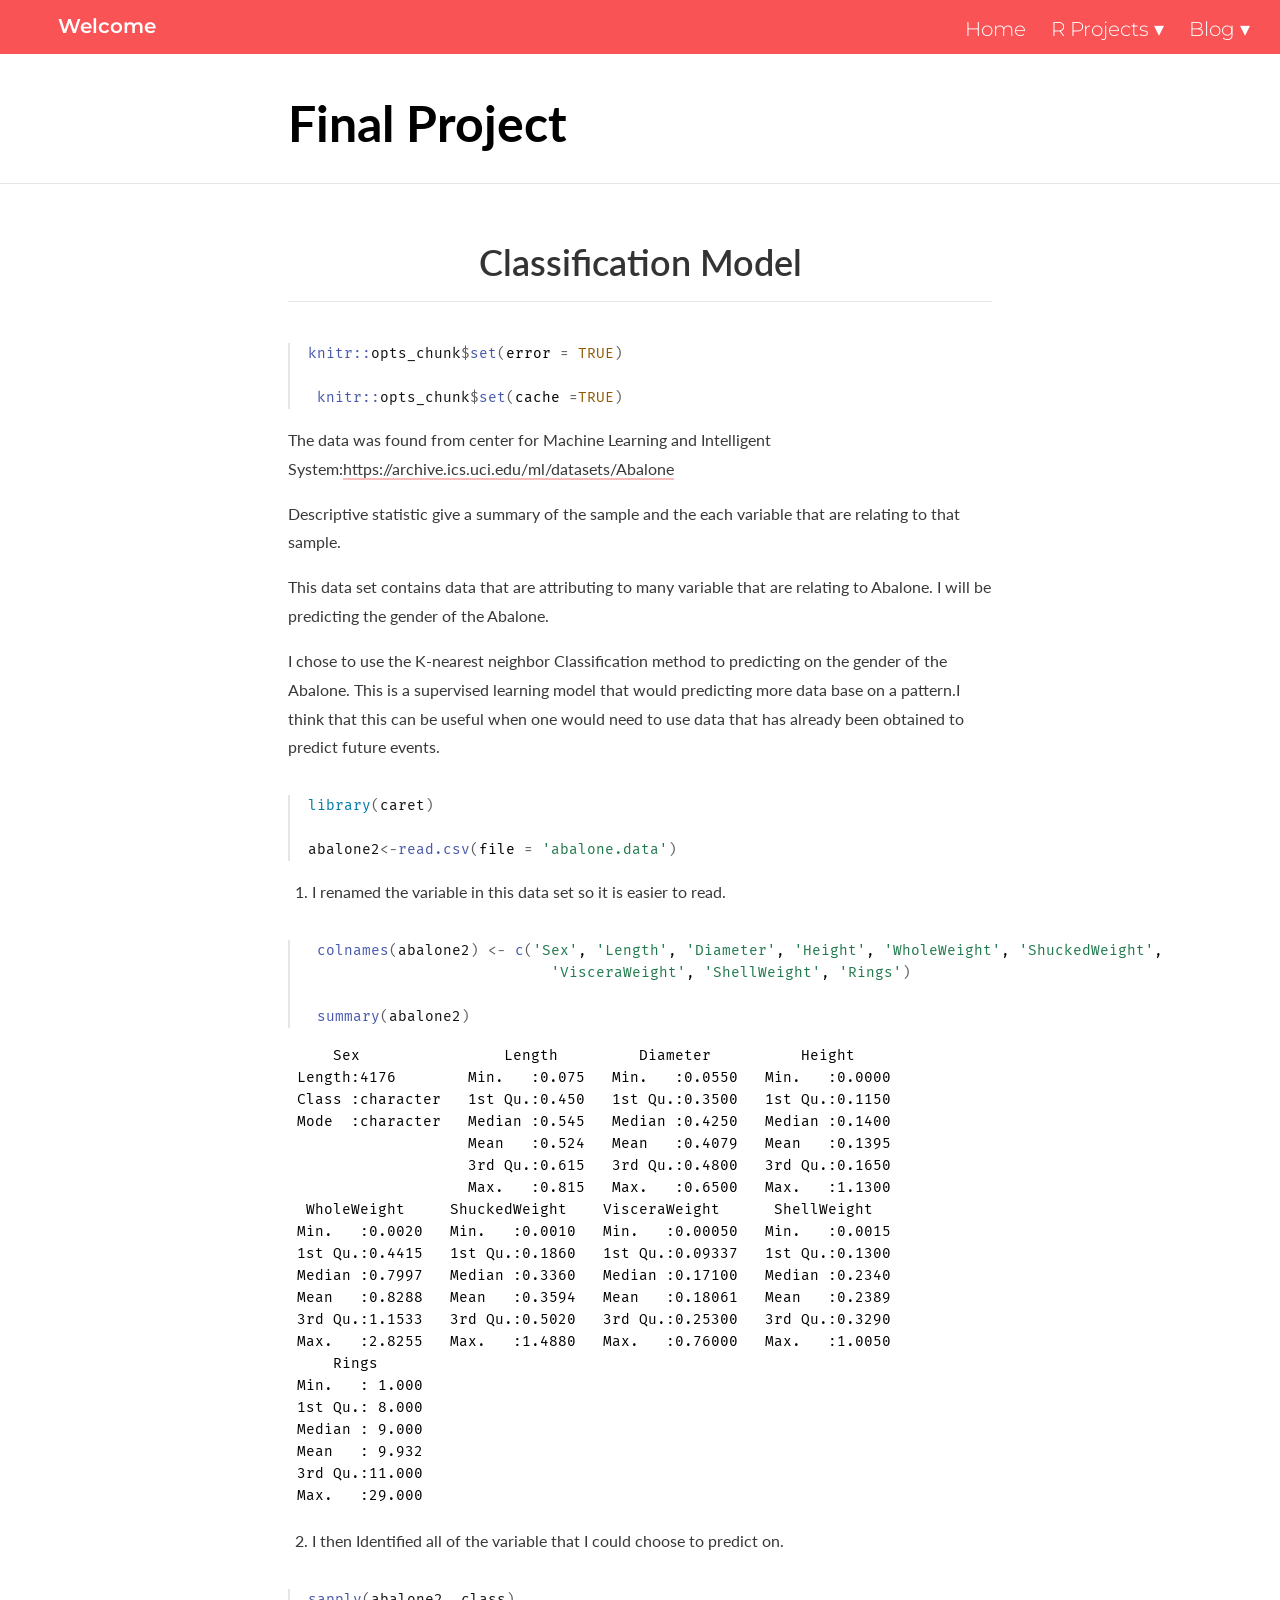
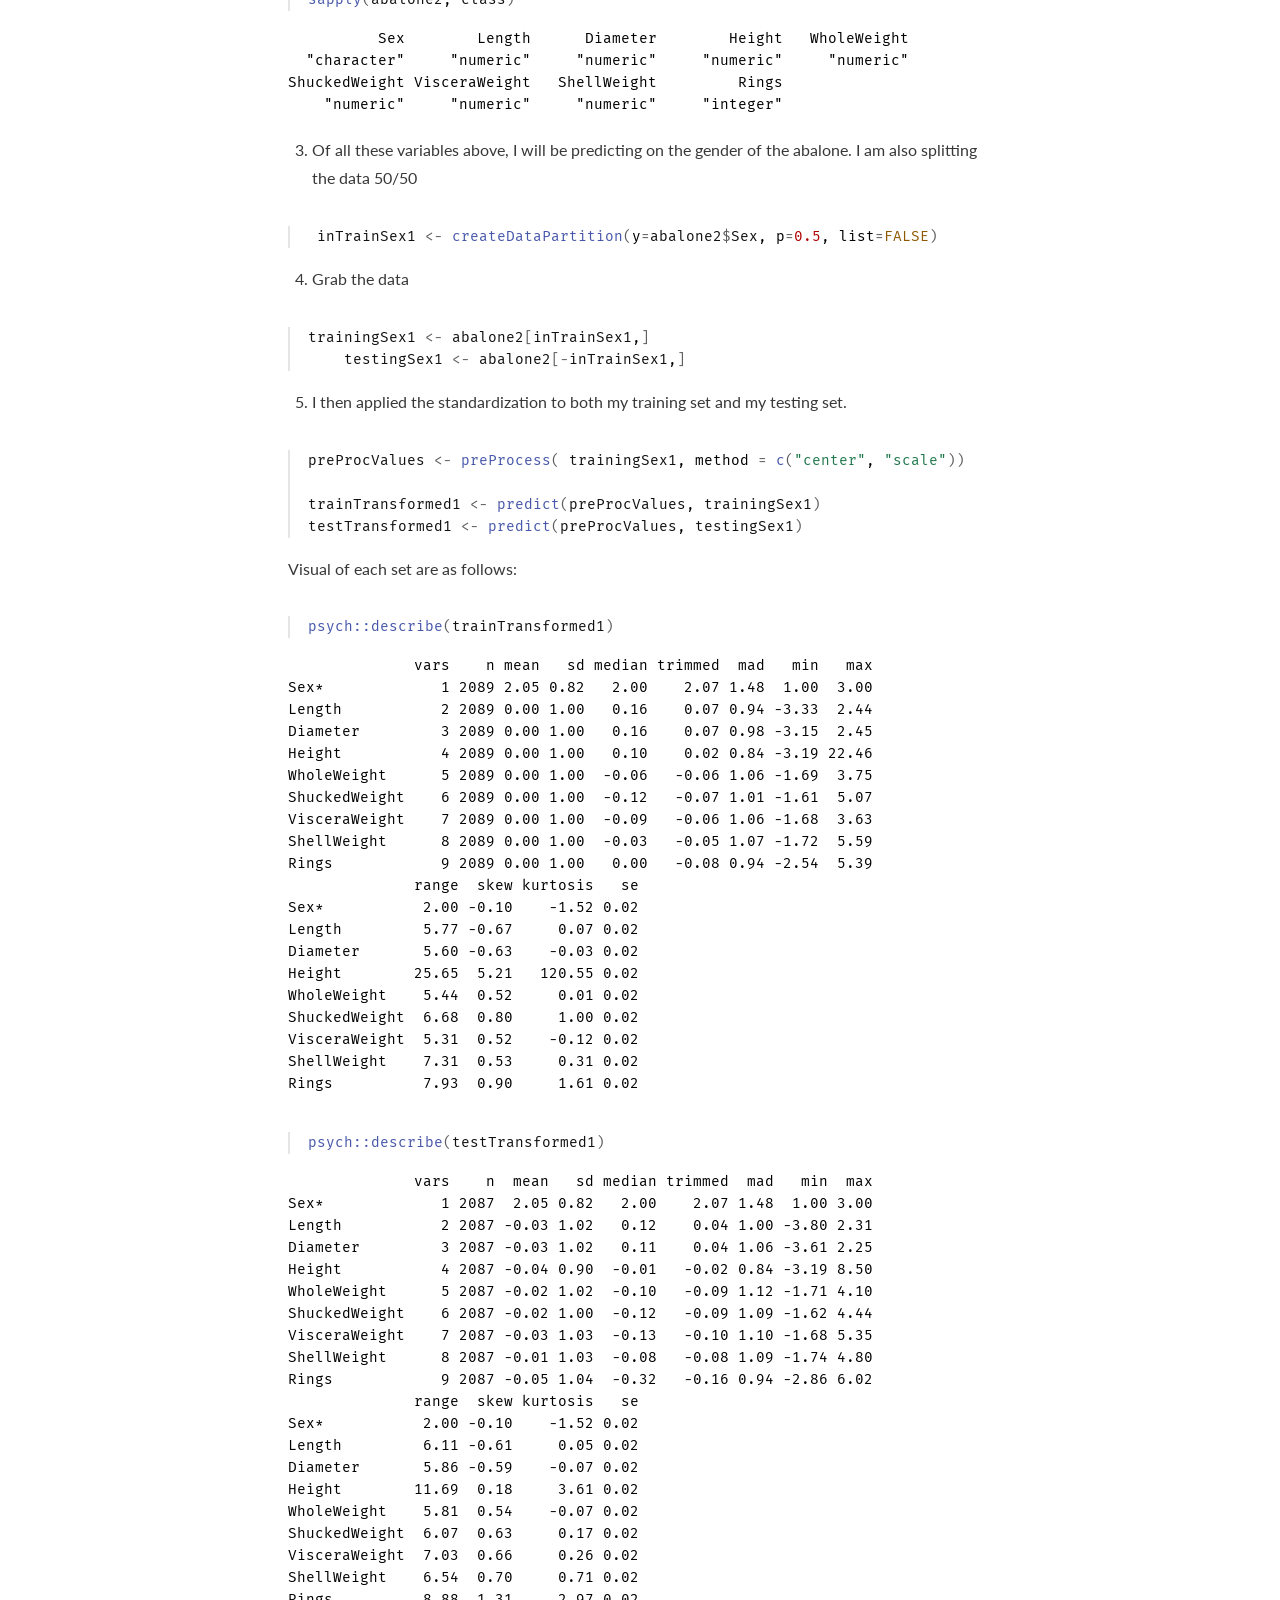
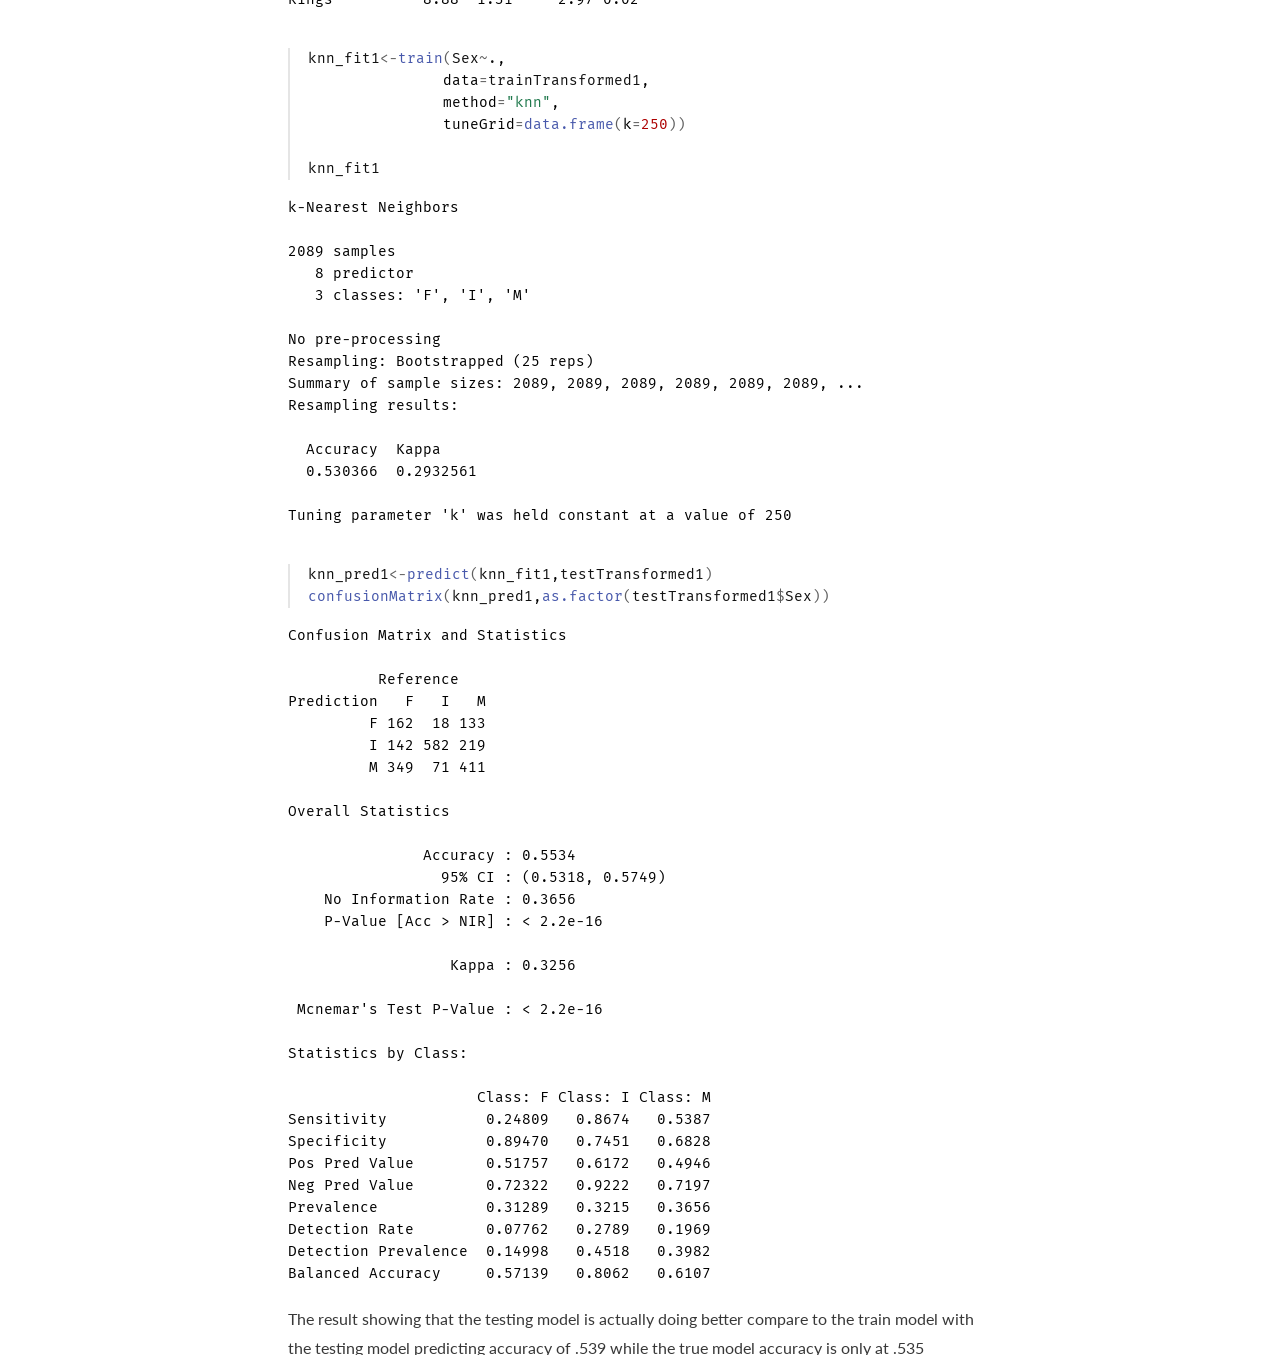
==== commit aec80353: "22" ====
--- a/docs/ABALONEFINAL.html
+++ b/docs/ABALONEFINAL.html
@@ -2400,7 +2400,6 @@
 </div>
 <div class="nav-right">
 <a href="Anna.html">Home</a>
-<a href="Resume.html">CV</a>
 <div class="nav-dropdown">
 <button class="nav-dropbtn">
 R Projects
@@ -2420,7 +2419,7 @@
 <span class="down-arrow">&#x25BE;</span>
 </button>
 <div class="nav-dropdown-content">
-<a href="Lemongrass.html">Lemongrass</a>
+<a href="lemongrass.html">Lemongrass</a>
 <a href="ngoai.html">She whom I miss</a>
 <a href="pug.html">Who Am I ?</a>
 <a href="KT.html">Aragon</a>
